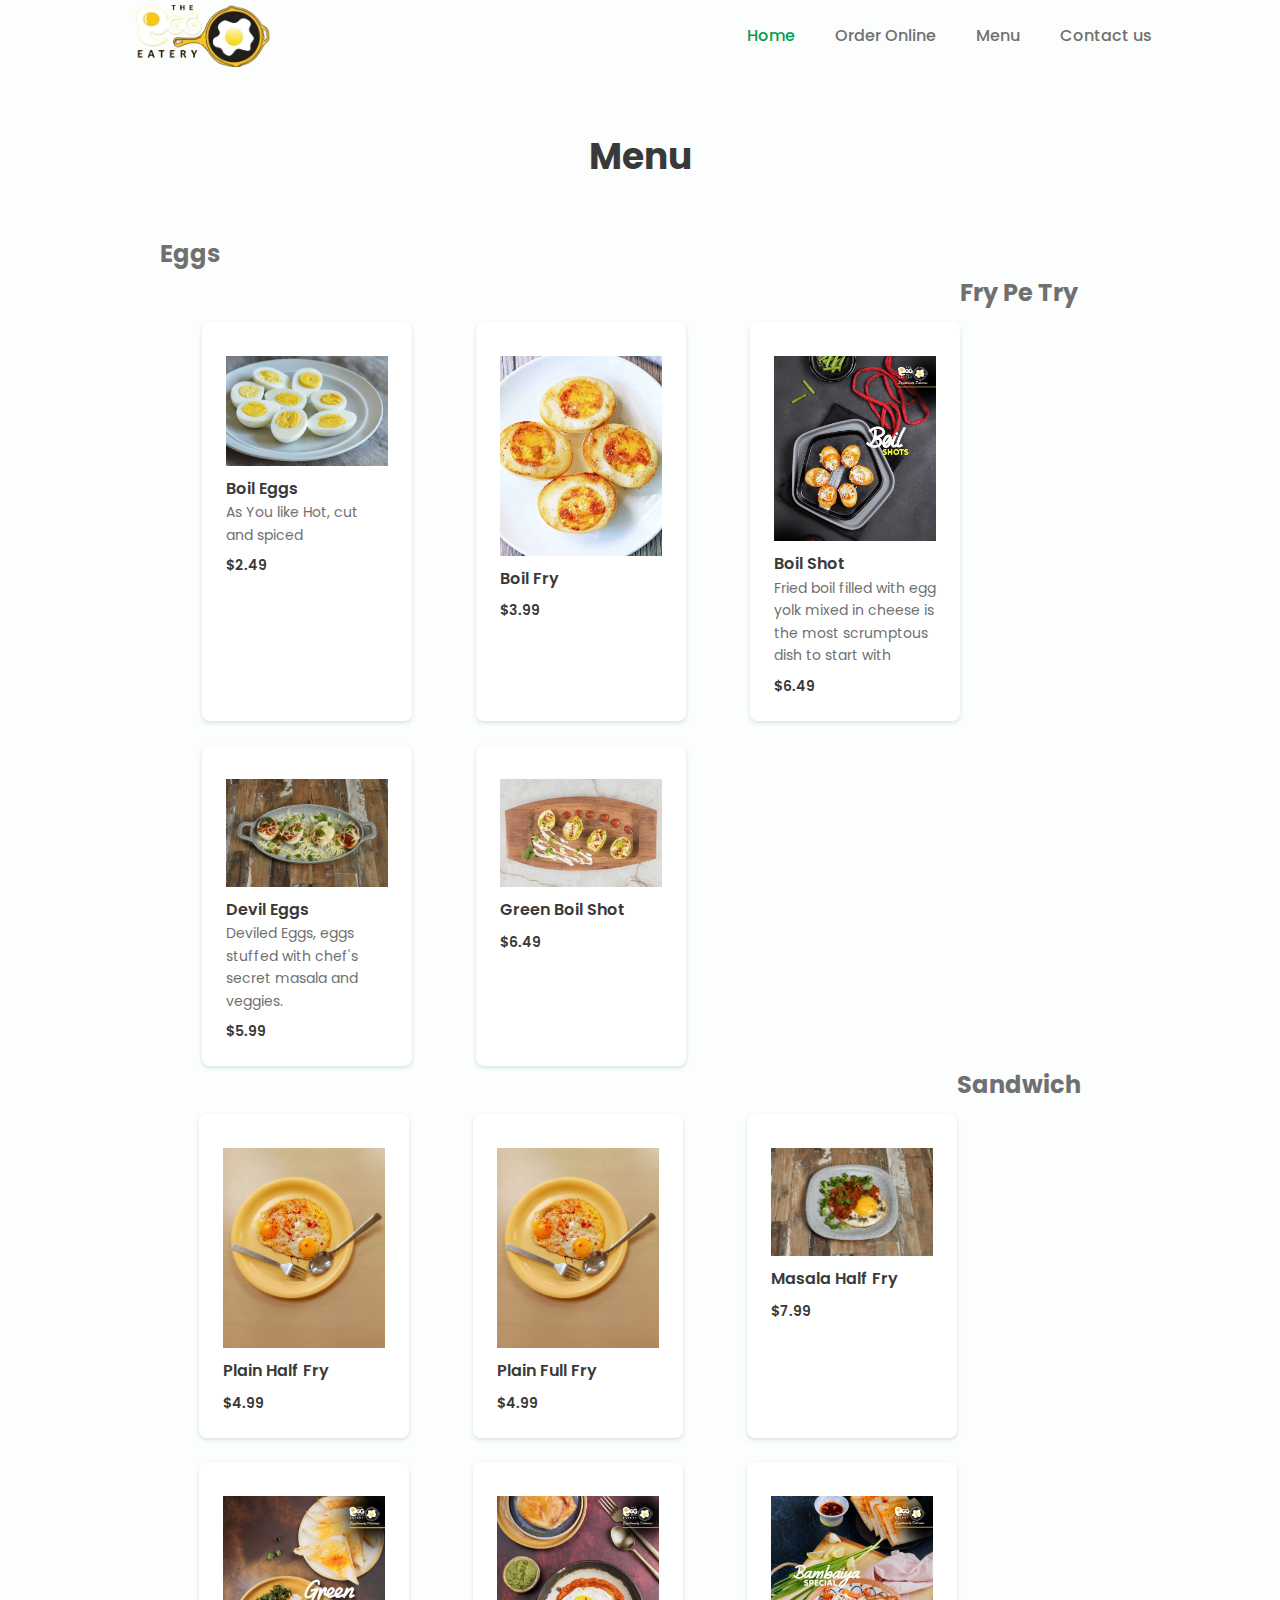
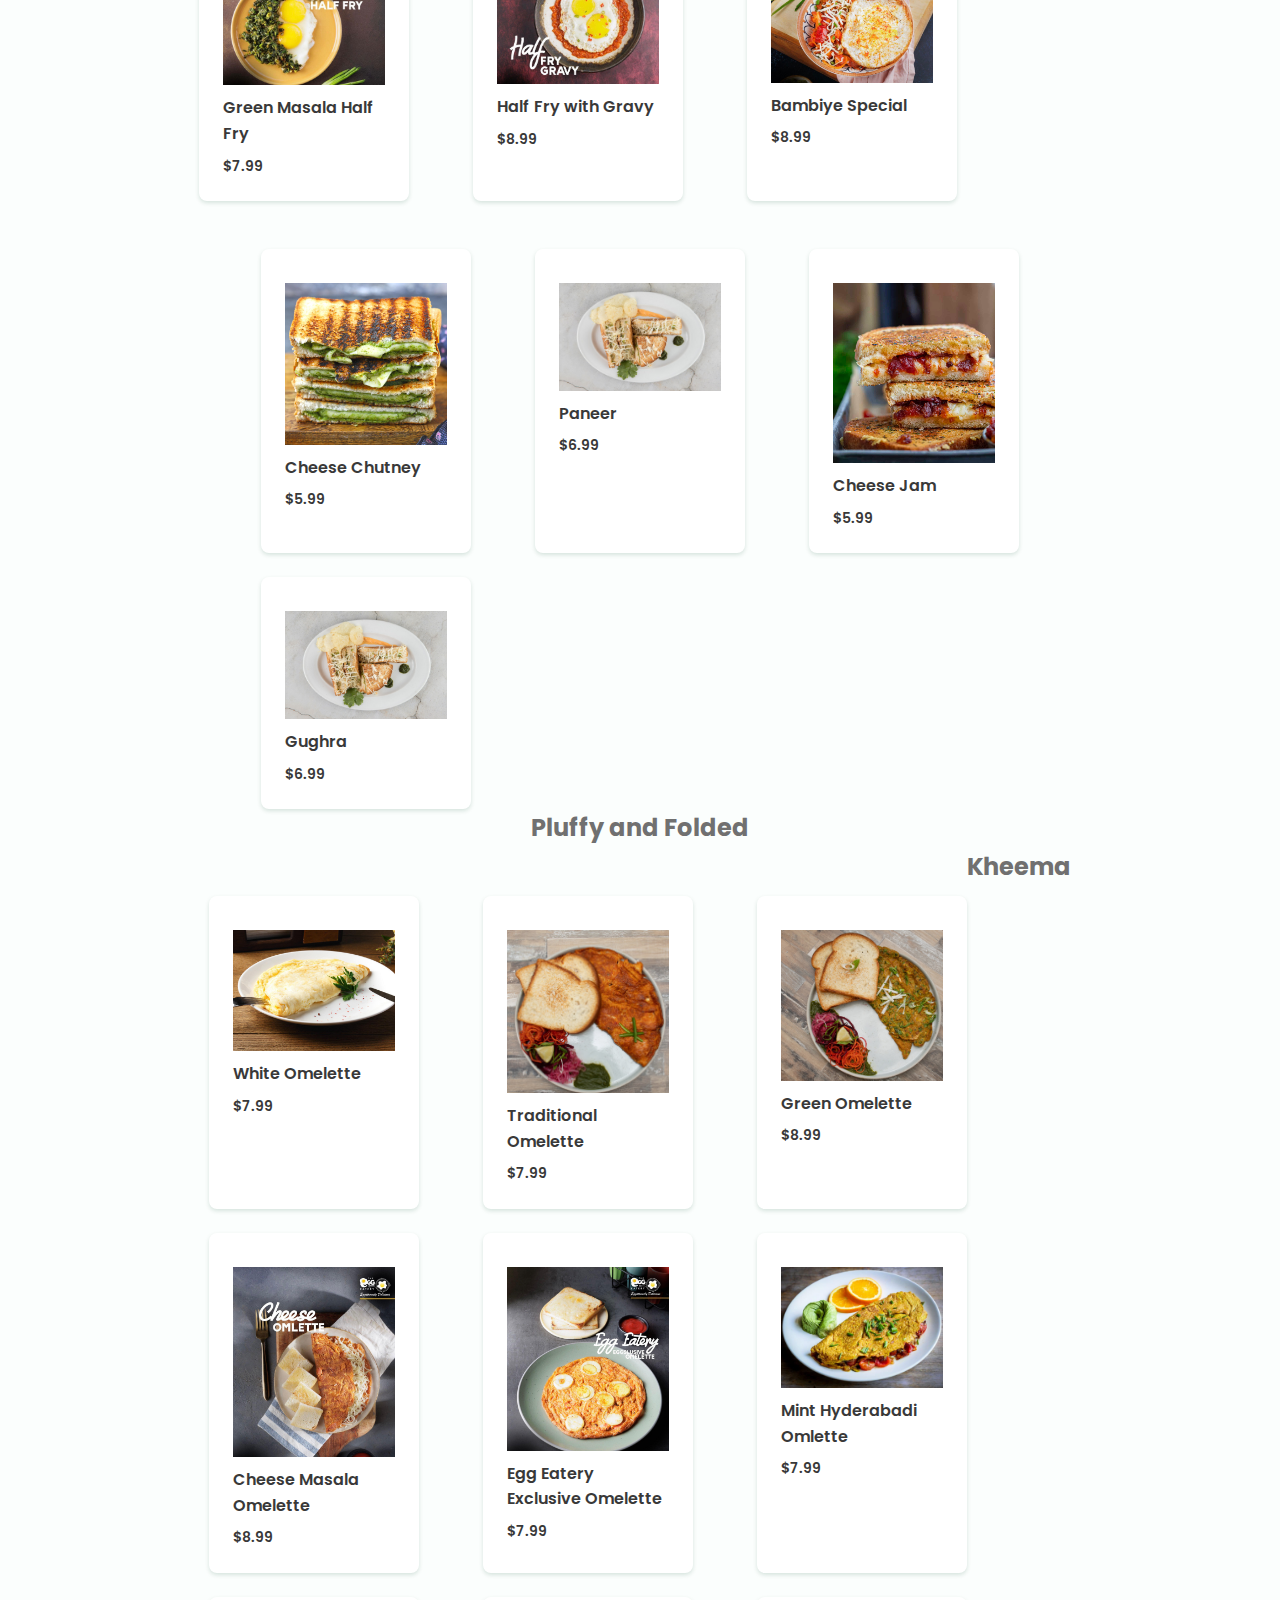
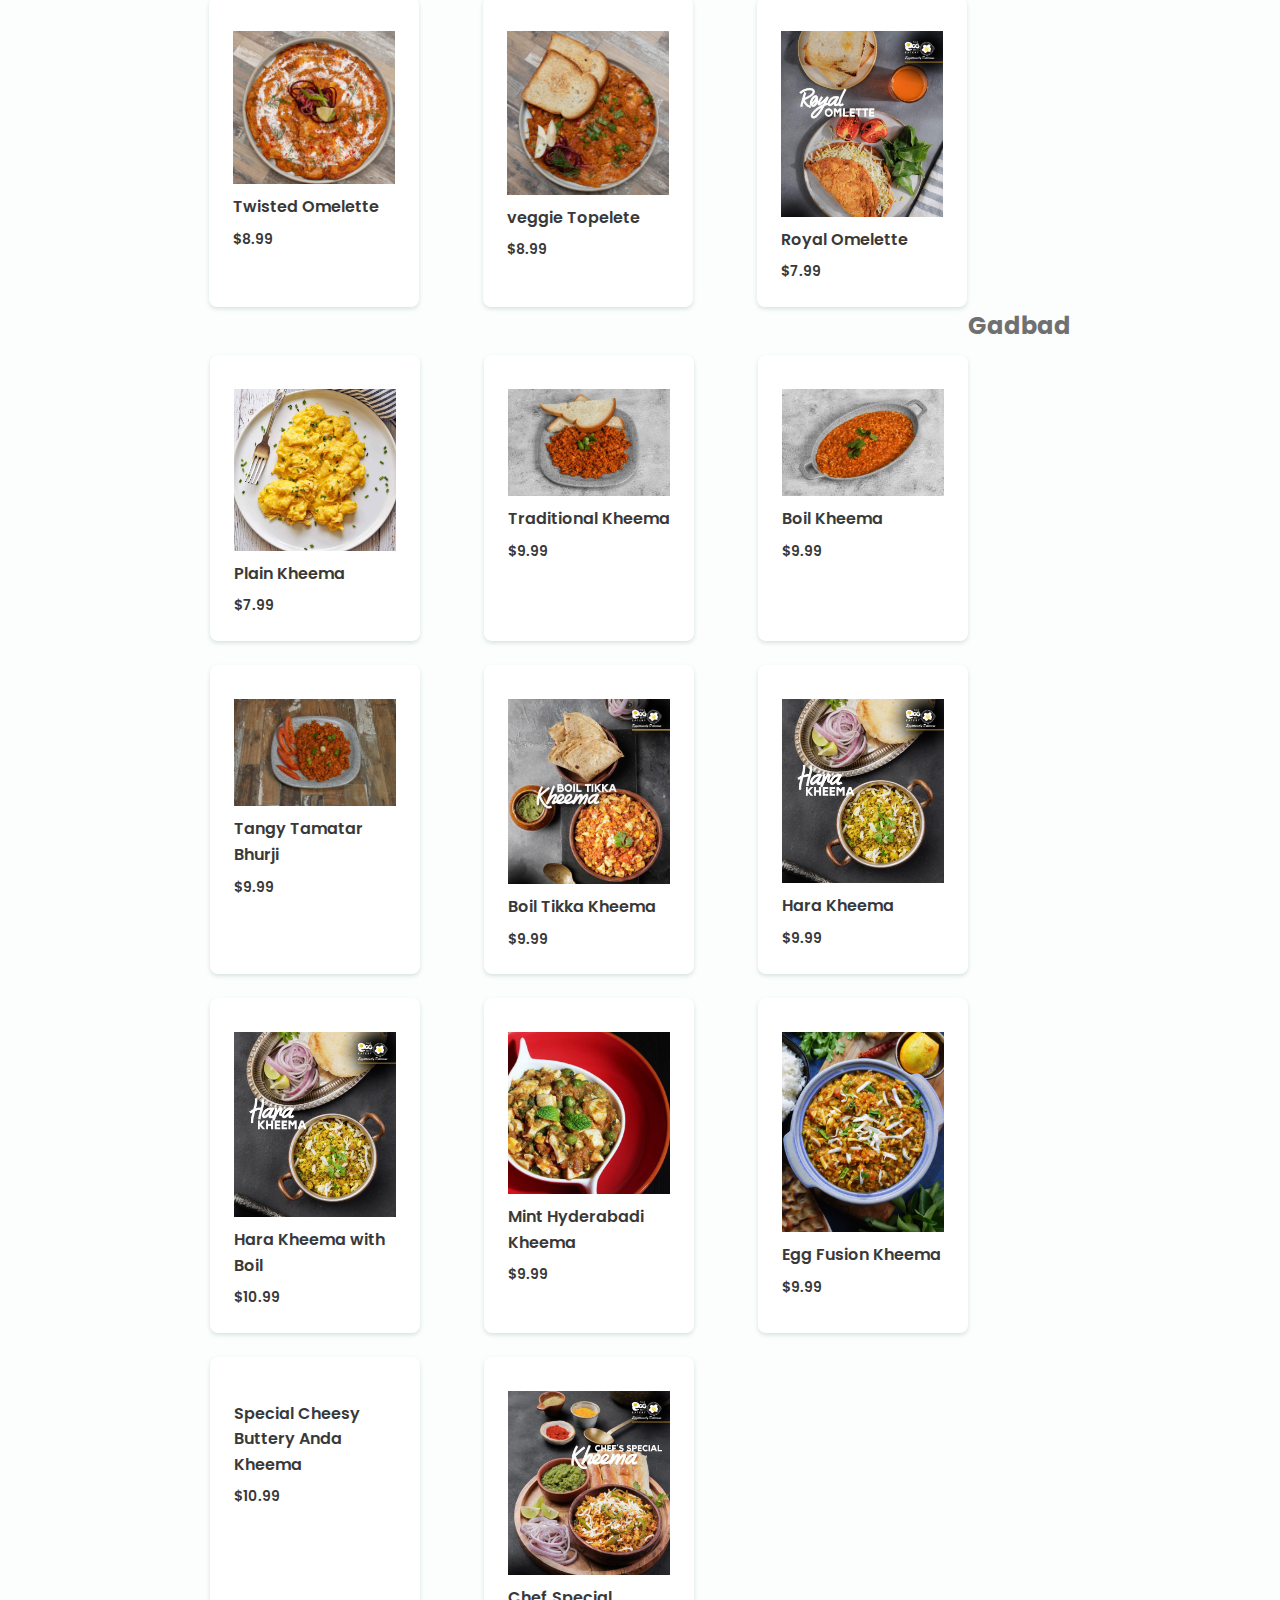
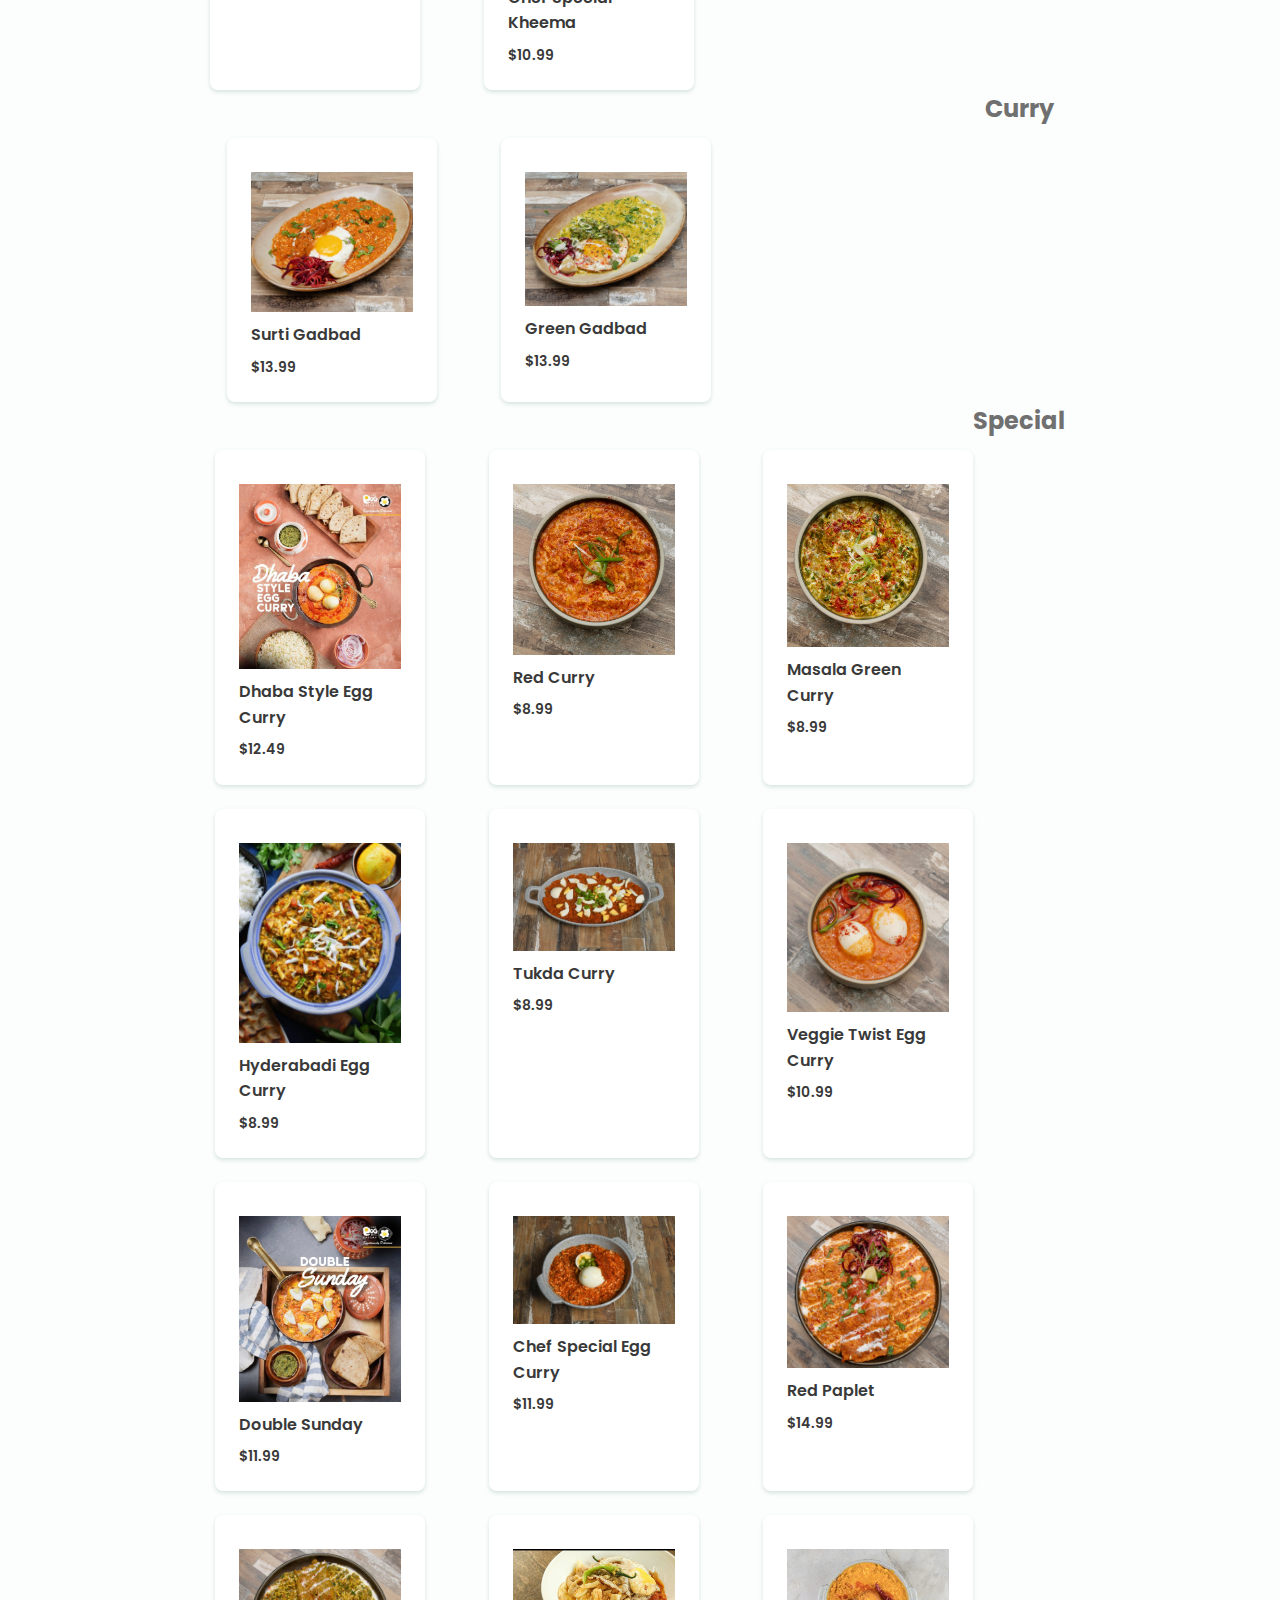
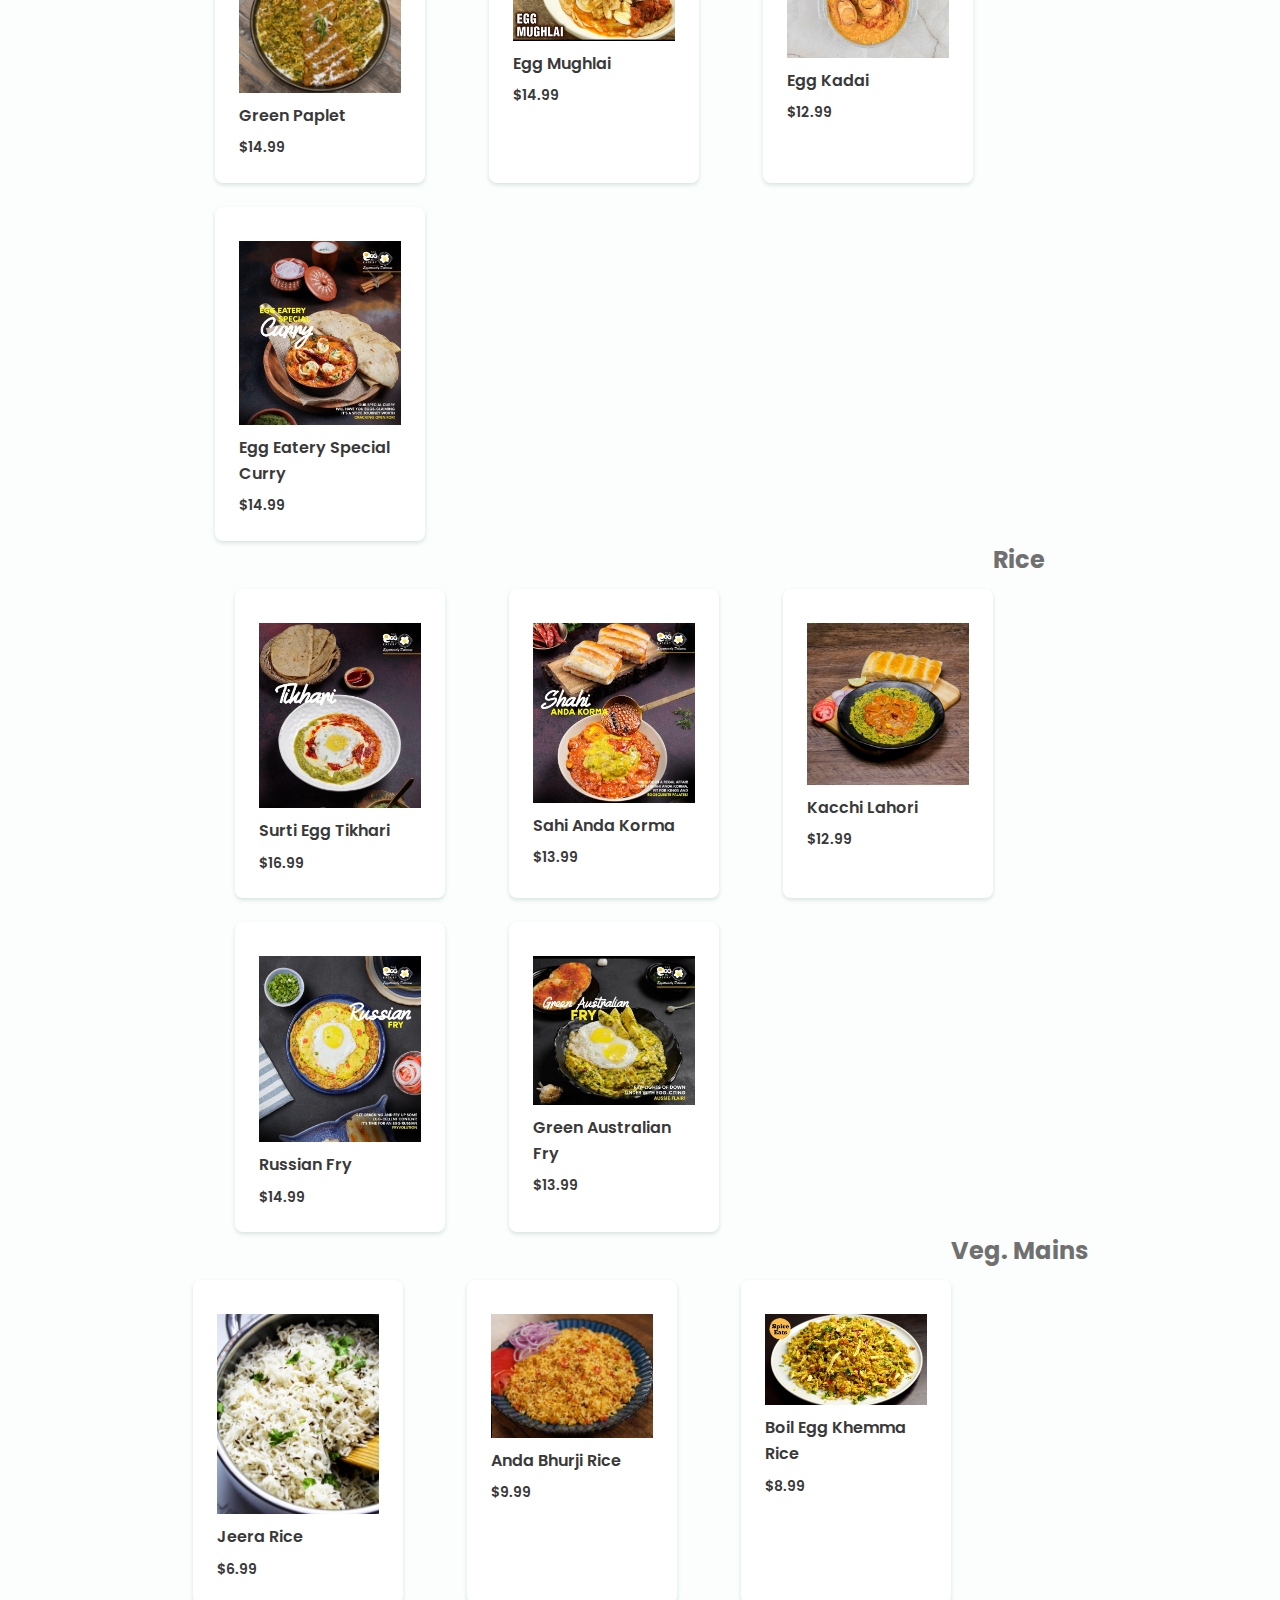
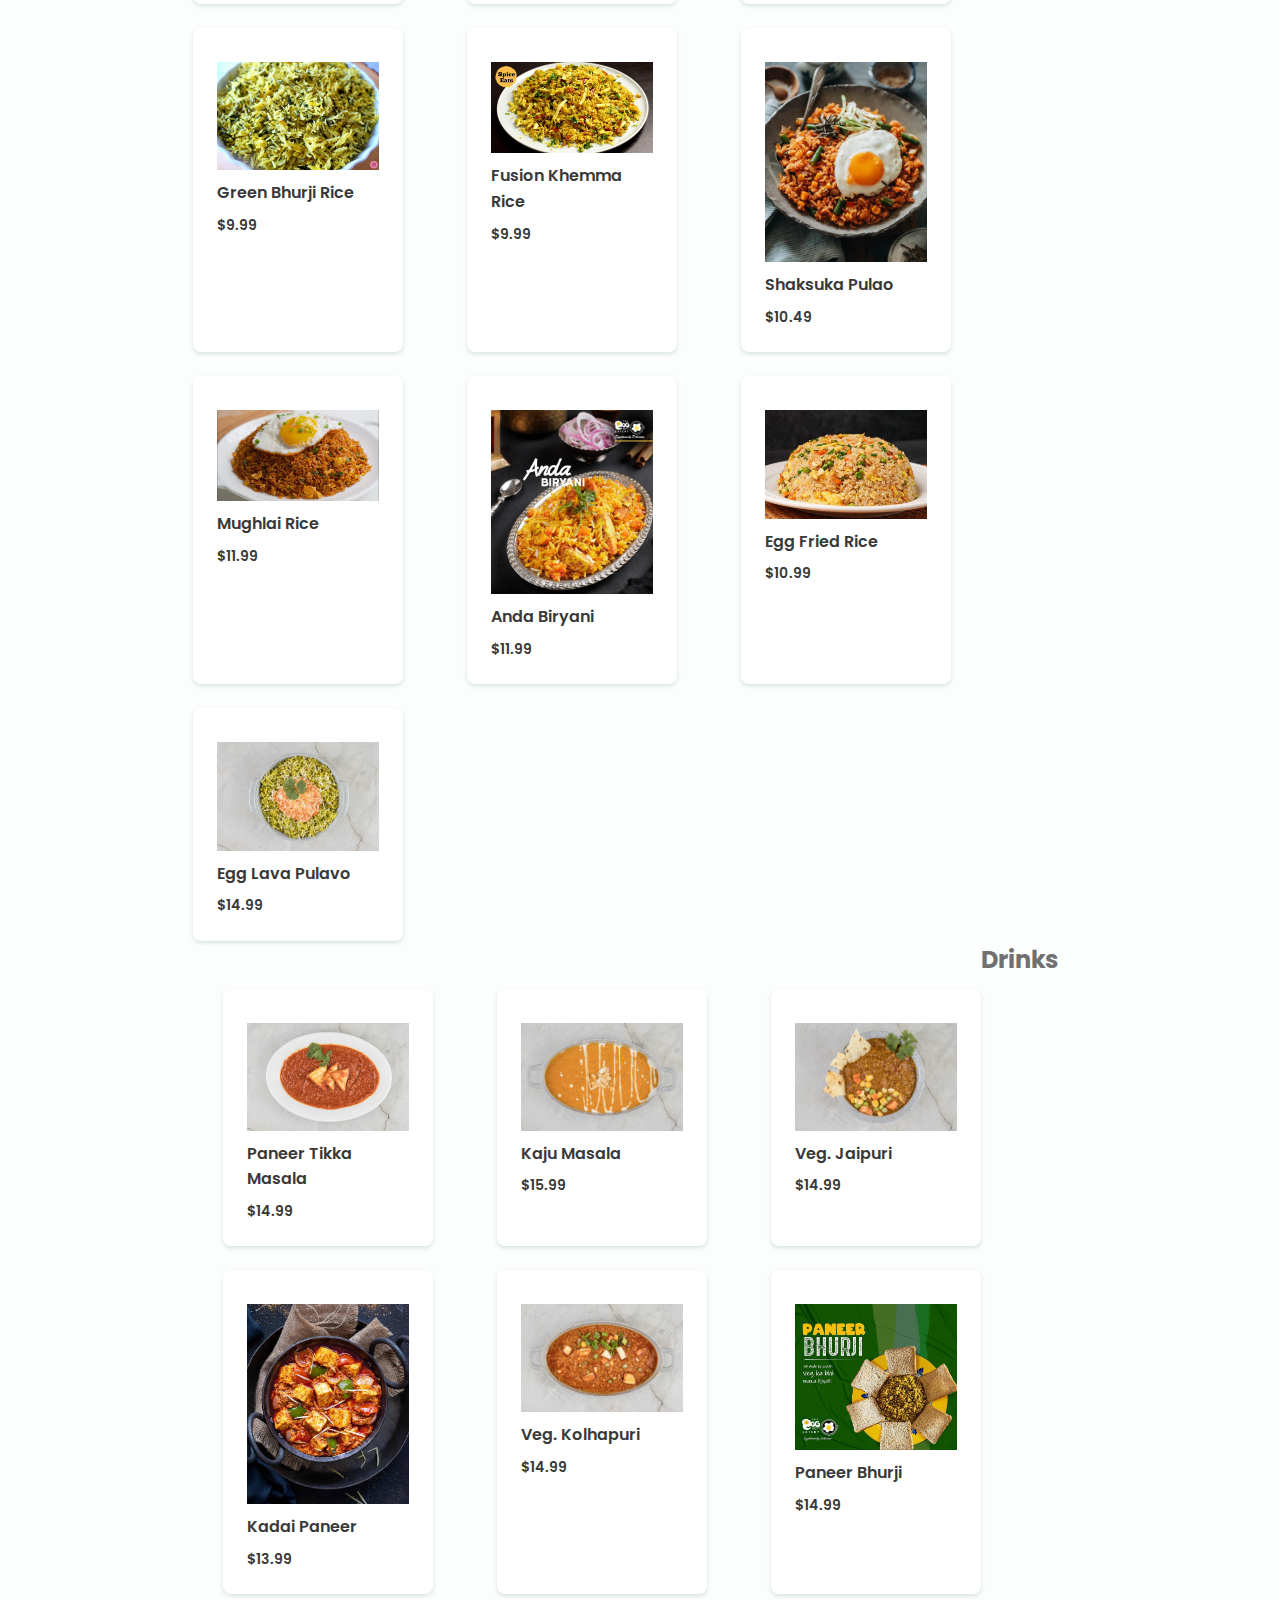
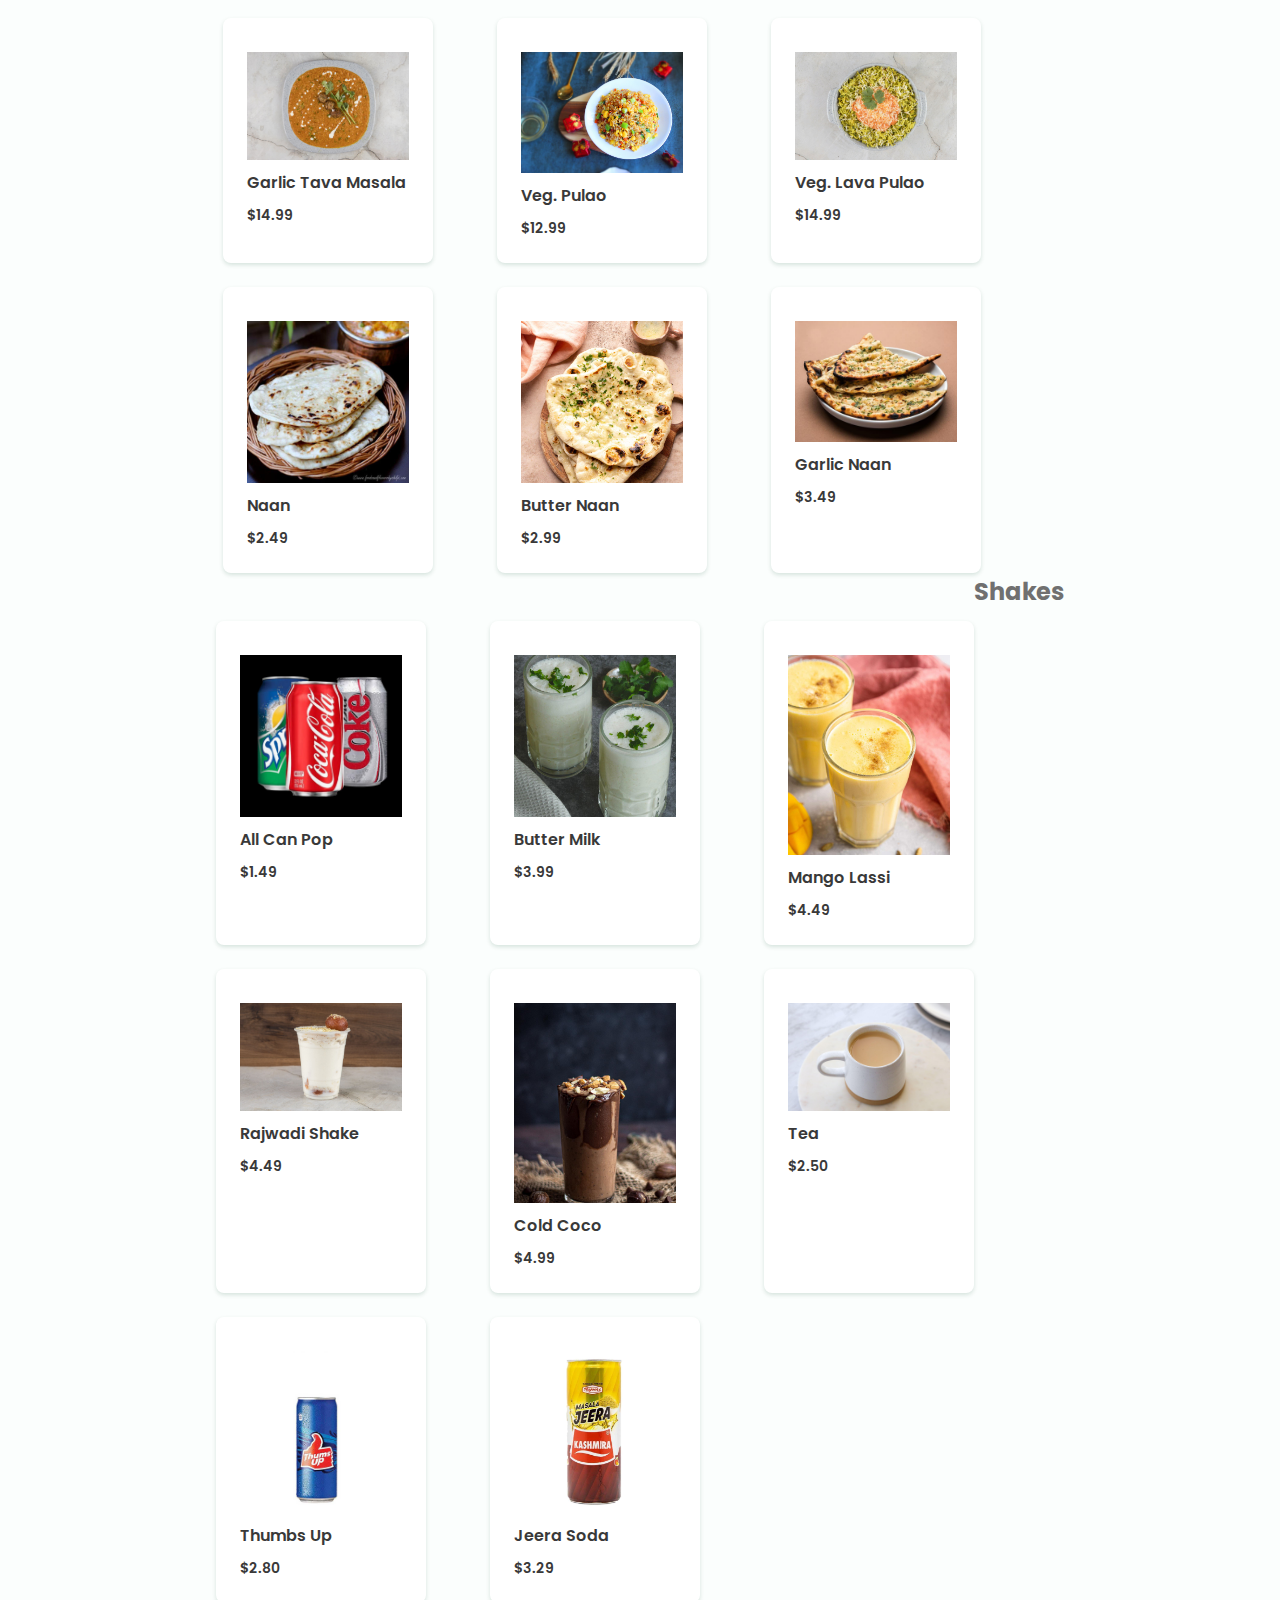
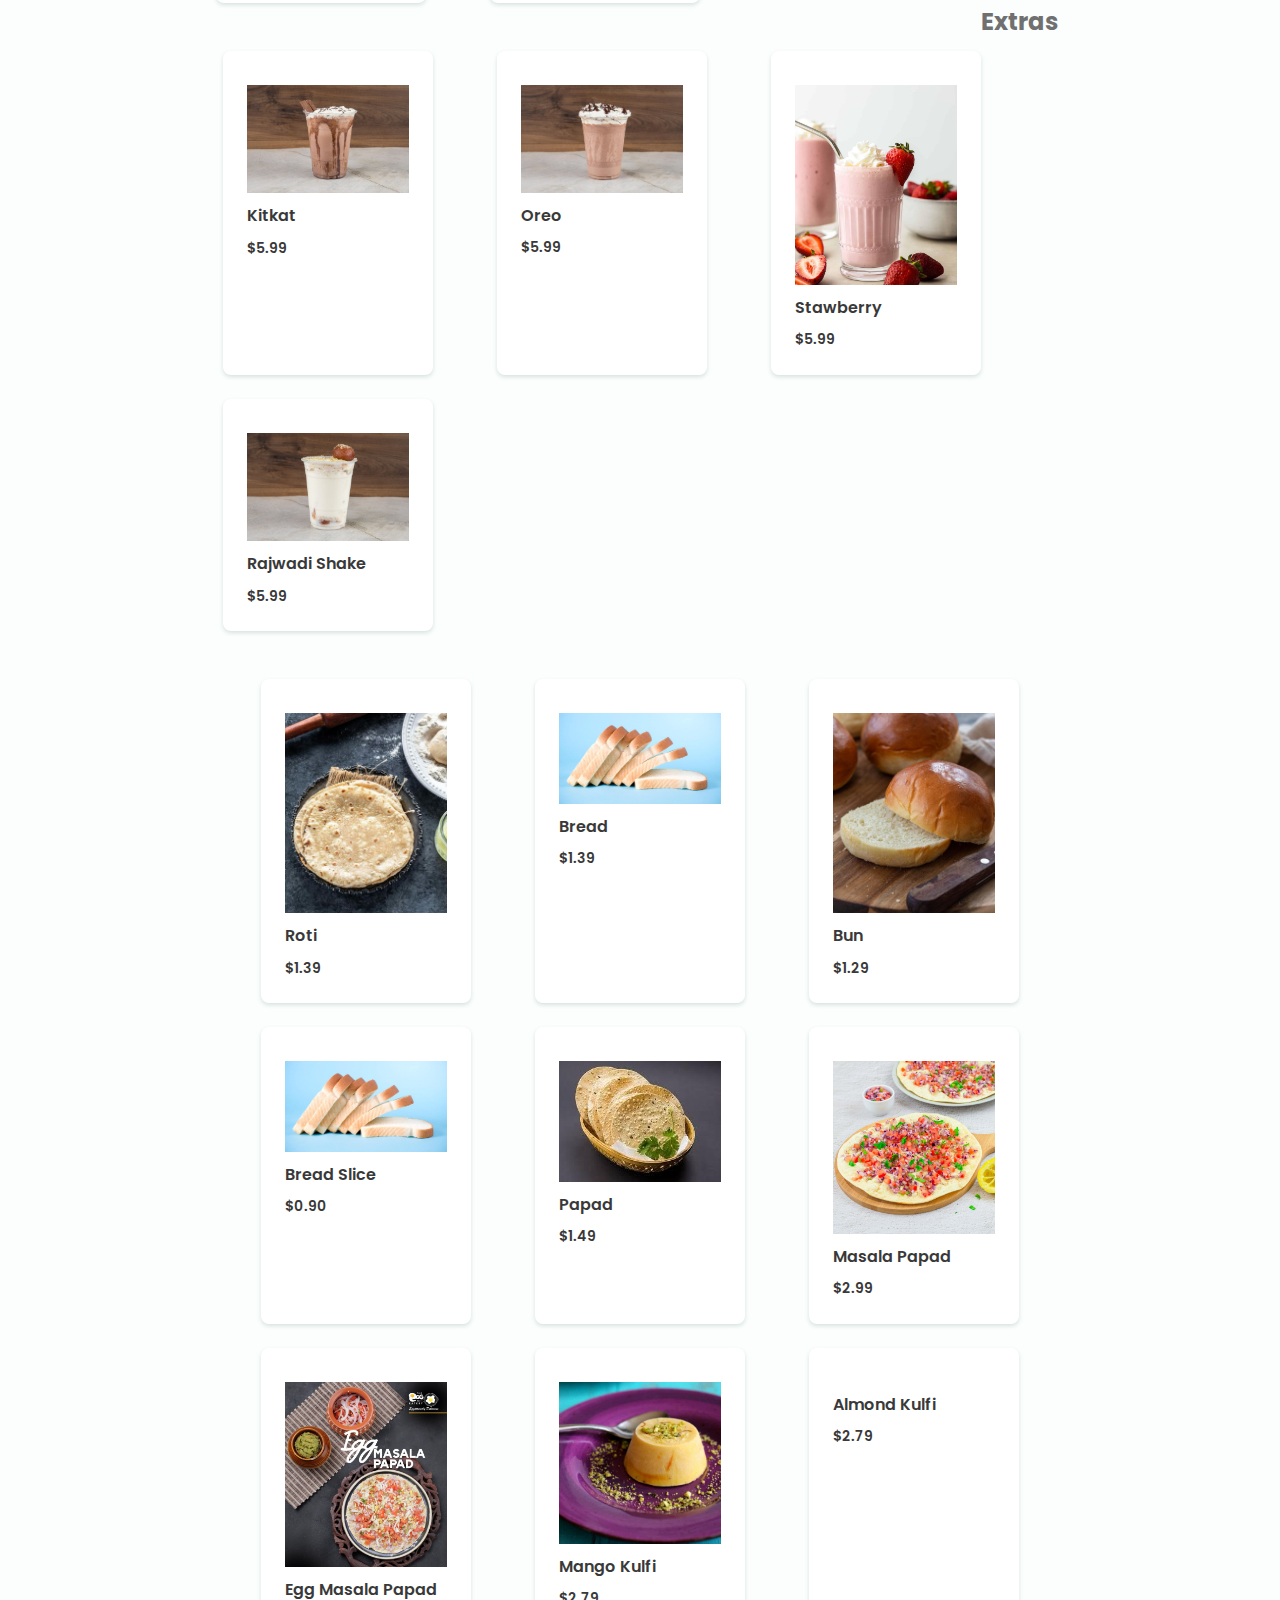
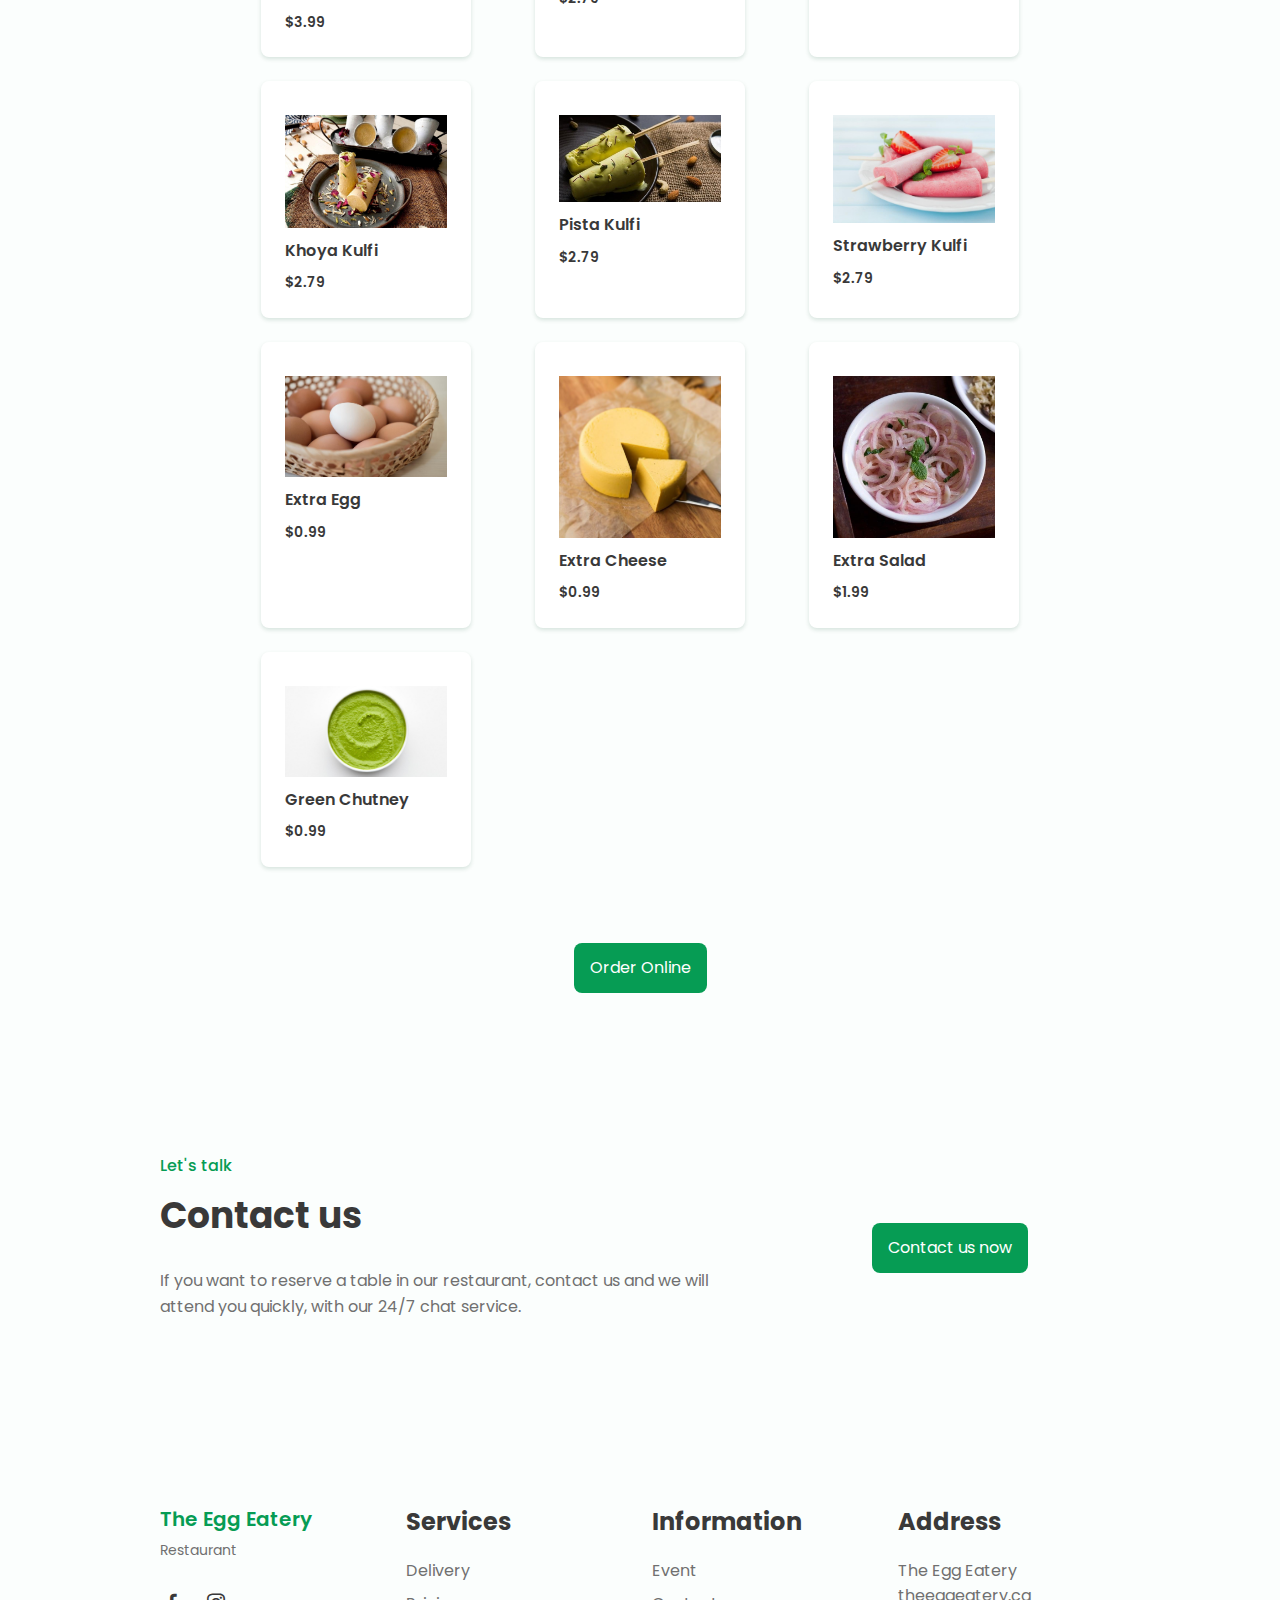
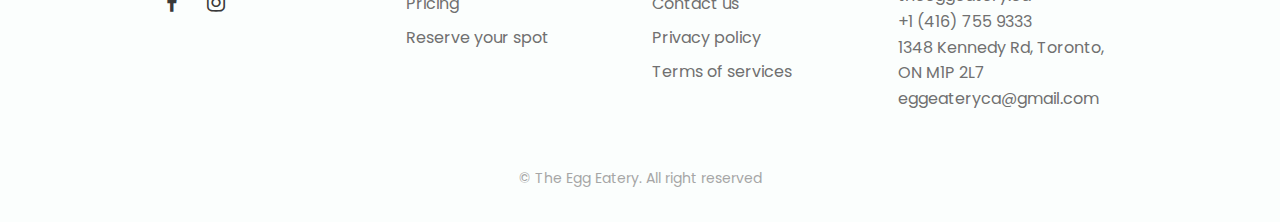
==== menu.html @ 7b31bb42 "Update menu.html" ====
<!DOCTYPE html>
<html lang="en">
    <head>
        <meta charset="UTF-8">
        <meta name="viewport" content="width=device-width, initial-scale=1.0">

        <!--========== BOX ICONS ==========-->
        <link href='https://cdn.jsdelivr.net/npm/boxicons@2.0.5/css/boxicons.min.css' rel='stylesheet'>

        <!--========== CSS ==========-->
        <link rel="stylesheet" href=" css/styles1.css">

        <title>The Egg Eatery</title>
    </head>
    <body>

        <!--========== SCROLL TOP ==========-->
        <a href="#" class="scrolltop" id="scroll-top">
            <i class='bx bx-chevron-up scrolltop__icon'></i>
        </a>

        <!--========== HEADER ==========-->
        <header class="l-header" id="header">
            <nav class="nav bd-container">
                <a href="#" class="nav__logo con"><img src=" images/logo2-removebg-preview.png" alt="" class="responsive-image"></a>

                <div class="nav__menu" id="nav-menu"> 
                    <ul class="nav__list">
                        <li class="nav__item"><a href="#home" class="nav__link active-link">Home</a></li>
                        <li class="nav__item"><a href="https://gosnappy.io/owa/snappy/detail/G1398/1398/" class="nav__link">Order Online</a></li>
                        <li class="nav__item"><a href="#menu" class="nav__link">Menu</a></li>
                        <li class="nav__item"><a href="tel: +14167559333" class="nav__link">Contact us</a></li>
                    </ul>
                </div>

                <div class="nav__toggle" id="nav-toggle">
                    <i class='bx bx-menu'></i>
                </div>
            </nav>
        </header>






            <!--========== MENU ==========-->
            <section class="menu section bd-container" id="menu">
                <h2 class="section-title">Menu</h2>
                <div class="curved-line"></div>
                <br>
                <h2>Eggs</h2>
<style>
.image-container {
    display: flex;
    flex-wrap: wrap; /* Allow images to wrap in rows */
    justify-content: center; /* Center images horizontally */
}

.image-container img {
    width: 100%; /* Full width of the container */
    height: auto; /* Maintain aspect ratio */
    max-width: 200px; /* Set a maximum width for the images */
    max-height: 200px; /* Set a maximum height for the images */
    object-fit: cover; /* Crop the image to fit the box */
    margin: 10px; /* Space between images */
}

</style>
<div class="image-container">
                <div class="menu__container bd-grid">
                    <div class="menu__content">
                        <img src="dish/Boil_eggs.jpeg" alt="" class="menu__img">
                        <h3 class="menu__name">Boil Eggs</h3>
                        <span class="menu__detail">As You like Hot, cut and spiced</span>
                        <span class="menu__preci">$2.49</span>
                         
                    </div>
                    <div class="menu__content">
                        <img src="dish/Boil_fry.jpeg" alt="" class="menu__img">
                        <h3 class="menu__name">Boil Fry</h3>
                        <span class="menu__detail"></span>
                        <span class="menu__preci">$3.99</span>
                     </div>
                     <div class="menu__content">
                        <img src=" dish/boil_shots.jpeg" alt="" class="menu__img">
                        <h3 class="menu__name">Boil Shot</h3>
                        <span class="menu__detail">Fried boil filled with egg yolk mixed in cheese is the most scrumptous dish to start with</span>
                        <span class="menu__preci">$6.49</span>
                     </div>
                     <div class="menu__content">
                        <img src=" dish/Devil_eggs.jpeg" alt="" class="menu__img">
                        <h3 class="menu__name">Devil Eggs</h3>
                        <span class="menu__detail">Deviled Eggs, eggs stuffed with chef's secret masala and veggies.</span>
                        <span class="menu__preci">$5.99</span>
                     </div>
                     <div class="menu__content">
                        <img src=" dish/green_boil_shots.jpeg" alt="" class="menu__img">
                        <h3 class="menu__name">Green Boil Shot</h3>
                        <span class="menu__detail"></span>
                        <span class="menu__preci">$6.49</span>
                     </div>
                </div>
<br>
                <br>
                <h2>Fry Pe Try</h2>

                <div class="menu__container bd-grid">
                    <div class="menu__content">
                        <img src="dish/Half_fry_full_fry.jpeg" alt="" class="menu__img">
                        <h3 class="menu__name">Plain Half Fry</h3>
                        <span class="menu__detail"></span>
                        <span class="menu__preci">$4.99</span>
                         
                    </div>
                    <div class="menu__content">
                        <img src="dish/Half_fry_full_fry.jpeg" alt="" class="menu__img">
                        <h3 class="menu__name">Plain Full Fry</h3>
                        <span class="menu__detail"></span>
                        <span class="menu__preci">$4.99</span>
                         
                    </div>
                    <div class="menu__content">
                        <img src="images/masala_half_Fry.jpeg" alt="" class="menu__img">
                        <h3 class="menu__name">Masala Half Fry</h3>
                        <span class="menu__detail"></span>
                        <span class="menu__preci">$7.99</span>
                         
                    </div>
                    <div class="menu__content">
                        <img src=" dish/green_halffry.jpeg" alt="" class="menu__img">
                        <h3 class="menu__name">Green Masala Half Fry</h3>
                        <span class="menu__detail"></span>
                        <span class="menu__preci">$7.99</span>
                         
                    </div>
                    <div class="menu__content">
                        <img src="dish/half_frygravy.jpeg" alt="" class="menu__img">
                        <h3 class="menu__name">Half Fry with Gravy</h3>
                        <span class="menu__detail"></span>
                        <span class="menu__preci">$8.99</span>
                         
                    </div>
                    <div class="menu__content">
                        <img src="dish/bambiya_special.jpeg" alt="" class="menu__img">
                        <h3 class="menu__name">Bambiye Special</h3>
                        <span class="menu__detail"></span>
                        <span class="menu__preci">$8.99</span>
                         
                    </div>
                </div>
 <br><br>
                <h2>Sandwich</h2>


                <div class="menu__container bd-grid">
                    <div class="menu__content">
                        <img src="dish/Chesse_chutney.jpeg" alt="" class="menu__img">
                        <h3 class="menu__name">Cheese Chutney</h3>
                        <span class="menu__detail"></span>
                        <span class="menu__preci">$5.99</span>
                         
                    </div>
                    <div class="menu__content">
                        <img src="dish/Panner_sandwich.jpeg" alt="" class="menu__img">
                        <h3 class="menu__name">Paneer</h3>
                        <span class="menu__detail"></span>
                        <span class="menu__preci">$6.99</span>
                         
                    </div>
                    <div class="menu__content">
                        <img src="dish/Chesse_jam.jpeg" alt="" class="menu__img">
                        <h3 class="menu__name">Cheese Jam</h3>
                        <span class="menu__detail"></span>
                        <span class="menu__preci">$5.99</span>
                         
                    </div>
                    <div class="menu__content">
                        <img src="dish/gughra_sandwich.jpeg" alt="" class="menu__img">
                        <h3 class="menu__name">Gughra</h3>
                        <span class="menu__detail"></span>
                        <span class="menu__preci">$6.99</span>
                         
                    </div>
                </div>
                <br><br>
                <h2>Pluffy and Folded</h2>


                <div class="menu__container bd-grid">
                    <div class="menu__content">
                        <img src="dish/white omlette.jpeg" alt="" class="menu__img">
                        <h3 class="menu__name">White Omelette</h3>
                        <span class="menu__detail"></span>
                        <span class="menu__preci">$7.99</span>
                         
                    </div>
                    <div class="menu__content">
                        <img src="images/traditional_omelette.jpeg" alt="" class="menu__img">
                        <h3 class="menu__name">Traditional Omelette</h3>
                        <span class="menu__detail"></span>
                        <span class="menu__preci">$7.99</span>
                         
                    </div>
                    <div class="menu__content">
                        <img src="images/green_omelette.jpeg" alt="" class="menu__img">
                        <h3 class="menu__name">Green Omelette</h3>
                        <span class="menu__detail"></span>
                        <span class="menu__preci">$8.99</span>
                         
                    </div>
                    <div class="menu__content">
                        <img src="dish/cheese_omlette.jpeg" alt="" class="menu__img">
                        <h3 class="menu__name">Cheese Masala Omelette</h3>
                        <span class="menu__detail"></span>
                        <span class="menu__preci">$8.99</span>
                         
                    </div>
                    <div class="menu__content">
                        <img src="dish/eggclusive_omlette.jpeg" alt="" class="menu__img">
                        <h3 class="menu__name">Egg Eatery Exclusive Omelette</h3>
                        <span class="menu__detail"></span>
                        <span class="menu__preci">$7.99</span>
                         
                    </div>
                    <div class="menu__content">
                        <img src="dish/mint_hyd_omlette.jpeg" alt="" class="menu__img">
                        <h3 class="menu__name">Mint Hyderabadi Omlette</h3>
                        <span class="menu__detail"></span>
                        <span class="menu__preci">$7.99</span>
                         
                    </div>
                    <div class="menu__content">
                        <img src="images/twisted_omeltte.jpeg" alt="" class="menu__img">
                        <h3 class="menu__name">Twisted Omelette</h3>
                        <span class="menu__detail"></span>
                        <span class="menu__preci">$8.99</span>
                         
                    </div>
                    <div class="menu__content">
                        <img src="images/veggie_toplete.jpeg" alt="" class="menu__img">
                        <h3 class="menu__name">veggie Topelete</h3>
                        <span class="menu__detail"></span>
                        <span class="menu__preci">$8.99</span>
                         
                    </div>
                    <div class="menu__content">
                        <img src="dish/Royal_omllet.jpeg" alt="" class="menu__img">
                        <h3 class="menu__name">Royal Omelette</h3>
                        <span class="menu__detail"></span>
                        <span class="menu__preci">$7.99</span>
                         
                    </div>
                </div>

                <br>                <br>
                <h2>Kheema</h2>
                <div class="menu__container bd-grid">
                    <div class="menu__content">
                        <img src="dish/Plain_kheema.jpeg" alt="" class="menu__img">
                        <h3 class="menu__name">Plain Kheema</h3>
                        <span class="menu__detail"></span>
                        <span class="menu__preci">$7.99</span>
                         
                    </div>
                    <div class="menu__content">
                            <img src="images/traditional_kheema.jpeg" alt="" class="menu__img">
                            <h3 class="menu__name">Traditional Kheema</h3>
                            <span class="menu__detail"></span>
                            <span class="menu__preci">$9.99</span>
                             
                        </div>
                            <div class="menu__content">
                                <img src="images/boil__kheema.jpeg" alt="" class="menu__img">
                                <h3 class="menu__name">Boil Kheema</h3>
                                <span class="menu__detail"></span>
                                <span class="menu__preci">$9.99</span>
                                 
                            </div>
                                <div class="menu__content">
                                    <img src="dish/tangy_tamatar_bhurji.jpeg" alt="" class="menu__img">
                                    <h3 class="menu__name">Tangy Tamatar Bhurji</h3>
                                    <span class="menu__detail"></span>
                                    <span class="menu__preci">$9.99</span>
                                     
                                </div>
                                    <div class="menu__content">
                                        <img src="dish/boil_tikka_khema.jpeg" alt="" class="menu__img">
                                        <h3 class="menu__name">Boil Tikka Kheema</h3>
                                        <span class="menu__detail"></span>
                                        <span class="menu__preci">$9.99</span>
                                         
                                    </div>
                                        <div class="menu__content">
                                            <img src="dish/hara_khema.jpeg" alt="" class="menu__img">
                                            <h3 class="menu__name">Hara Kheema</h3>
                                            <span class="menu__detail"></span>
                                            <span class="menu__preci">$9.99</span>
                                             
                                        </div>
                                            <div class="menu__content">
                                                <img src="dish/hara_khemma_with_boil.jpeg" alt="" class="menu__img">
                                                <h3 class="menu__name">Hara Kheema with Boil</h3>
                                                <span class="menu__detail"></span>
                                                <span class="menu__preci">$10.99</span>
                                                 
                                            </div>
                                                <div class="menu__content">
                                                    <img src="dish/mint_hyderabadi_kheema.jpeg" alt="" class="menu__img">
                                                    <h3 class="menu__name">Mint Hyderabadi Kheema</h3>
                                                    <span class="menu__detail"></span>
                                                    <span class="menu__preci">$9.99</span>
                                                     
                                                </div>
                                                    <div class="menu__content">
                                                        <img src="dish/fusion.jpeg" alt="" class="menu__img">
                                                        <h3 class="menu__name">Egg Fusion Kheema</h3>
                                                        <span class="menu__detail"></span>
                                                        <span class="menu__preci">$9.99</span>
                                                         
                                                    </div>
                                                        <div class="menu__content">
                                                            <img src="dish/" alt="" class="menu__img">
                                                            <h3 class="menu__name">Special Cheesy Buttery Anda Kheema</h3>
                                                            <span class="menu__detail"></span>
                                                            <span class="menu__preci">$10.99</span>
                                                             
                                                        </div>
                                        
                                                            <div class="menu__content">
                                                                <img src="dish/Speical_khema.jpeg" alt="" class="menu__img">
                                                                <h3 class="menu__name">Chef Special Kheema</h3>
                                                                <span class="menu__detail"></span>
                                                                <span class="menu__preci">$10.99</span>
                                                                 
                                                            </div>
                </div>
                <br>

                <br>                <h2>Gadbad</h2>

                <div class="menu__container bd-grid">
                    <div class="menu__content">
                        <img src="images/surti_gadbad.jpeg" alt="" class="menu__img">
                        <h3 class="menu__name">Surti Gadbad</h3>
                        <span class="menu__detail"></span>
                        <span class="menu__preci">$13.99</span>
                    </div>
                    <div class="menu__content">
                        <img src="images/green_gadbad.jpeg" alt="" class="menu__img">
                        <h3 class="menu__name">Green Gadbad</h3>
                        <span class="menu__detail"></span>
                        <span class="menu__preci">$13.99</span>
                    </div>
                </div>
                <br>

                <br>                <h2>Curry</h2>

                <div class="menu__container bd-grid">
                    <div class="menu__content">
                        <img src="dish/Dhaba_style_eggcurry.jpeg" alt="" class="menu__img">
                        <h3 class="menu__name">Dhaba Style Egg Curry</h3>
                        <span class="menu__detail"></span>
                        <span class="menu__preci">$12.49</span>
                    </div>
                    <div class="menu__content">
                        <img src="images/red_Curry.jpeg" alt="" class="menu__img">
                        <h3 class="menu__name">Red Curry</h3>
                        <span class="menu__detail"></span>
                        <span class="menu__preci">$8.99</span>
                    </div>
                    <div class="menu__content">
                        <img src="images/green_curry.jpeg" alt="" class="menu__img">
                        <h3 class="menu__name">Masala Green Curry</h3>
                        <span class="menu__detail"></span>
                        <span class="menu__preci">$8.99</span>
                    </div>
                    <div class="menu__content">
                        <img src="dish/Hyderabadi_egg_curry.jpeg" alt="" class="menu__img">
                        <h3 class="menu__name">Hyderabadi Egg Curry</h3>
                        <span class="menu__detail"></span>
                        <span class="menu__preci">$8.99</span>
                    </div>
                    <div class="menu__content">
                        <img src="images/tukda_Curry.jpeg" alt="" class="menu__img">
                        <h3 class="menu__name">Tukda Curry</h3>
                        <span class="menu__detail"></span>
                        <span class="menu__preci">$8.99</span>
                    </div>
                    <div class="menu__content">
                        <img src="images/veggie_twist_Egg_curry.jpeg" alt="" class="menu__img">
                        <h3 class="menu__name">Veggie Twist Egg Curry</h3>
                        <span class="menu__detail"></span>
                        <span class="menu__preci">$10.99</span>
                    </div>
                    <div class="menu__content">
                        <img src="dish/double_sunday.jpeg" alt="" class="menu__img">
                        <h3 class="menu__name">Double Sunday</h3>
                        <span class="menu__detail"></span>
                        <span class="menu__preci">$11.99</span>
                    </div>
                    <div class="menu__content">
                        <img src="dish/Chef_special_curry.jpeg" alt="" class="menu__img">
                        <h3 class="menu__name">Chef Special Egg Curry</h3>
                        <span class="menu__detail"></span>
                        <span class="menu__preci">$11.99</span>
                    </div>
                    <div class="menu__content">
                        <img src="images/red_paplet.jpeg" alt="" class="menu__img">
                        <h3 class="menu__name">Red Paplet</h3>
                        <span class="menu__detail"></span>
                        <span class="menu__preci">$14.99</span>
                    </div>
                    <div class="menu__content">
                        <img src="images/green_paplate.jpeg" alt="" class="menu__img">
                        <h3 class="menu__name">Green Paplet</h3>
                        <span class="menu__detail"></span>
                        <span class="menu__preci">$14.99</span>
                    </div>
                    <div class="menu__content">
                        <img src="dish/egg_mughlai.jpeg" alt="" class="menu__img">
                        <h3 class="menu__name">Egg Mughlai</h3>
                        <span class="menu__detail"></span>
                        <span class="menu__preci">$14.99</span>
                    </div>
                    <div class="menu__content">
                        <img src="dish/egg_kadhai.jpeg" alt="" class="menu__img">
                        <h3 class="menu__name">Egg Kadai</h3>
                        <span class="menu__detail"></span>
                        <span class="menu__preci">$12.99</span>
                    </div>
                    <div class="menu__content">
                        <img src="dish/Speical_curry.jpeg" alt="" class="menu__img">
                        <h3 class="menu__name">Egg Eatery Special Curry</h3>
                        <span class="menu__detail"></span>
                        <span class="menu__preci">$14.99</span>
                    </div>
                </div>
                <br>

                <br>                <h2>Special</h2>

                <div class="menu__container bd-grid">
                    <div class="menu__content">
                        <img src="dish/tikhari.jpeg" alt="" class="menu__img">
                        <h3 class="menu__name">Surti Egg Tikhari</h3>
                        <span class="menu__detail"></span>
                        <span class="menu__preci">$16.99</span>
                    </div>
                    <div class="menu__content">
                        <img src="dish/Shahi_anda_korma.jpeg" alt="" class="menu__img">
                        <h3 class="menu__name">Sahi Anda Korma</h3>
                        <span class="menu__detail"></span>
                        <span class="menu__preci">$13.99</span>
                    </div>
                    <div class="menu__content">
                        <img src="dish/kanchi_lahori.jpeg" alt="" class="menu__img">
                        <h3 class="menu__name">Kacchi Lahori</h3>
                        <span class="menu__detail"></span>
                        <span class="menu__preci">$12.99</span>
                    </div>
                    <div class="menu__content">
                        <img src="dish/russian_fry.jpeg" alt="" class="menu__img">
                        <h3 class="menu__name">Russian Fry</h3>
                        <span class="menu__detail"></span>
                        <span class="menu__preci">$14.99</span>
                    </div>
                    <div class="menu__content">
                        <img src="dish/green_australian_fry.jpeg" alt="" class="menu__img">
                        <h3 class="menu__name">Green Australian Fry</h3>
                        <span class="menu__detail"></span>
                        <span class="menu__preci">$13.99</span>
                    </div>
                </div>
                <br>

                <br>                <h2>Rice</h2>

                <div class="menu__container bd-grid">
                    <div class="menu__content">
                        <img src="dish/jeera_rice.jpeg" alt="" class="menu__img">
                        <h3 class="menu__name">Jeera Rice</h3>
                        <span class="menu__detail"></span>
                        <span class="menu__preci">$6.99</span>
                    </div>
                    <div class="menu__content">
                        <img src="dish/anda_bhurji_rice.jpeg" alt="" class="menu__img">
                        <h3 class="menu__name">Anda Bhurji Rice</h3>
                        <span class="menu__detail"></span>
                        <span class="menu__preci">$9.99</span>
                    </div>
                    <div class="menu__content">
                        <img src="dish/boil_egg_kheema_rice.jpeg" alt="" class="menu__img">
                        <h3 class="menu__name">Boil Egg Khemma Rice</h3>
                        <span class="menu__detail"></span>
                        <span class="menu__preci">$8.99</span>
                    </div>
                    <div class="menu__content">
                        <img src="dish/Green_bhurji_rice.jpeg" alt="" class="menu__img">
                        <h3 class="menu__name">Green Bhurji Rice</h3>
                        <span class="menu__detail"></span>
                        <span class="menu__preci">$9.99</span>
                    </div>
                    <div class="menu__content">
                        <img src="dish/fusion_kheema_rice.jpeg" alt="" class="menu__img">
                        <h3 class="menu__name">Fusion Khemma Rice</h3>
                        <span class="menu__detail"></span>
                        <span class="menu__preci">$9.99</span>
                    </div>
                    <div class="menu__content">
                        <img src="dish/shaksuka_pulav.jpeg" alt="" class="menu__img">
                        <h3 class="menu__name">Shaksuka Pulao</h3>
                        <span class="menu__detail"></span>
                        <span class="menu__preci">$10.49</span>
                    </div>
                    <div class="menu__content">
                        <img src="dish/muglai_rice.jpeg" alt="" class="menu__img">
                        <h3 class="menu__name">Mughlai Rice</h3>
                        <span class="menu__detail"></span>
                        <span class="menu__preci">$11.99</span>
                    </div>
                    <div class="menu__content">
                        <img src="dish/andda_biryani.jpeg" alt="" class="menu__img">
                        <h3 class="menu__name">Anda Biryani</h3>
                        <span class="menu__detail"></span>
                        <span class="menu__preci">$11.99</span>
                    </div>
                    <div class="menu__content">
                        <img src="dish/egg_fried_rice.jpeg" alt="" class="menu__img">
                        <h3 class="menu__name">Egg Fried Rice</h3>
                        <span class="menu__detail"></span>
                        <span class="menu__preci">$10.99</span>
                    </div>
                    <div class="menu__content">
                        <img src="dish/egg_lava_pulav.jpeg" alt="" class="menu__img">
                        <h3 class="menu__name">Egg Lava Pulavo</h3>
                        <span class="menu__detail"></span>
                        <span class="menu__preci">$14.99</span>
                    </div>
                </div>
                <br>

                <br>                <h2>Veg. Mains</h2>

                <div class="menu__container bd-grid">
                    <div class="menu__content">
                        <img src="dish/panner_tikka_masala.jpeg" alt="" class="menu__img">
                        <h3 class="menu__name">Paneer Tikka Masala</h3>
                        <span class="menu__detail"></span>
                        <span class="menu__preci">$14.99</span>
                    </div>
                    <div class="menu__content">
                        <img src="dish/kaju_masala.jpeg" alt="" class="menu__img">
                        <h3 class="menu__name">Kaju Masala</h3>
                        <span class="menu__detail"></span>
                        <span class="menu__preci">$15.99</span>
                    </div>
                    <div class="menu__content">
                        <img src="dish/veg_jaipuri.jpeg" alt="" class="menu__img">
                        <h3 class="menu__name">Veg. Jaipuri</h3>
                        <span class="menu__detail"></span>
                        <span class="menu__preci">$14.99</span>
                    </div>
                    <div class="menu__content">
                        <img src="dish/Kadai_paneer.jpeg" alt="" class="menu__img">
                        <h3 class="menu__name">Kadai Paneer</h3>
                        <span class="menu__detail"></span>
                        <span class="menu__preci">$13.99</span>
                    </div>
                    <div class="menu__content">
                        <img src="dish/veg_kolhapuri.jpeg" alt="" class="menu__img">
                        <h3 class="menu__name">Veg. Kolhapuri</h3>
                        <span class="menu__detail"></span>
                        <span class="menu__preci">$14.99</span>
                    </div>
                    <div class="menu__content">
                        <img src="dish/paneer_bhurji.jpeg" alt="" class="menu__img">
                        <h3 class="menu__name">Paneer Bhurji</h3>
                        <span class="menu__detail"></span>
                        <span class="menu__preci">$14.99</span>
                    </div>
                    <div class="menu__content">
                        <img src="dish/garlic_tawa_masala.jpeg" alt="" class="menu__img">
                        <h3 class="menu__name">Garlic Tava Masala</h3>
                        <span class="menu__detail"></span>
                        <span class="menu__preci">$14.99</span>
                    </div>
                    <div class="menu__content">
                        <img src="dish/veg_pulao.jpg" alt="" class="menu__img">
                        <h3 class="menu__name">Veg. Pulao</h3>
                        <span class="menu__detail"></span>
                        <span class="menu__preci">$12.99</span>
                    </div>
                    <div class="menu__content">
                        <img src="dish/veg_lava_pulav.jpeg" alt="" class="menu__img">
                        <h3 class="menu__name">Veg. Lava Pulao</h3>
                        <span class="menu__detail"></span>
                        <span class="menu__preci">$14.99</span>
                    </div>
                    <div class="menu__content">
                        <img src="dish/naan.jpeg" alt="" class="menu__img">
                        <h3 class="menu__name">Naan</h3>
                        <span class="menu__detail"></span>
                        <span class="menu__preci">$2.49</span>
                    </div>
                    <div class="menu__content">
                        <img src="dish/Butter_naan.jpeg" alt="" class="menu__img">
                        <h3 class="menu__name">Butter Naan</h3>
                        <span class="menu__detail"></span>
                        <span class="menu__preci">$2.99</span>
                    </div>
                    <div class="menu__content">
                        <img src="dish/garlic_naan.jpeg" alt="" class="menu__img">
                        <h3 class="menu__name">Garlic Naan</h3>
                        <span class="menu__detail"></span>
                        <span class="menu__preci">$3.49</span>
                    </div>
                </div>
                <br>

                <br>                <h2>Drinks</h2>

                <div class="menu__container bd-grid">
                    <div class="menu__content">
                        <img src="dish/all_can_pop.jpeg" alt="" class="menu__img">
                        <h3 class="menu__name">All Can Pop</h3>
                        <span class="menu__detail"></span>
                        <span class="menu__preci">$1.49</span>
                    </div>
                    <div class="menu__content">
                        <img src="dish/butter_milk.jpeg" alt="" class="menu__img">
                        <h3 class="menu__name">Butter Milk</h3>
                        <span class="menu__detail"></span>
                        <span class="menu__preci">$3.99</span>
                    </div>
                    <div class="menu__content">
                        <img src="dish/Mango_lassi.jpeg" alt="" class="menu__img">
                        <h3 class="menu__name">Mango Lassi</h3>
                        <span class="menu__detail"></span>
                        <span class="menu__preci">$4.49</span>
                    </div>
                    <div class="menu__content">
                        <img src="dish/rajwadi_shake.jpeg" alt="" class="menu__img">
                        <h3 class="menu__name">Rajwadi Shake</h3>
                        <span class="menu__detail"></span>
                        <span class="menu__preci">$4.49</span>
                    </div>
                    <div class="menu__content">
                        <img src="dish/cold_coco.jpeg" alt="" class="menu__img">
                        <h3 class="menu__name">Cold Coco</h3>
                        <span class="menu__detail"></span>
                        <span class="menu__preci">$4.99</span>
                    </div>
                    <div class="menu__content">
                        <img src="dish/tea.jpeg" alt="" class="menu__img">
                        <h3 class="menu__name">Tea</h3>
                        <span class="menu__detail"></span>
                        <span class="menu__preci">$2.50</span>
                    </div>
                    <div class="menu__content">
                        <img src="dish/thums_up.jpeg" alt="" class="menu__img">
                        <h3 class="menu__name">Thumbs Up</h3>
                        <span class="menu__detail"></span>
                        <span class="menu__preci">$2.80</span>
                    </div>
                    <div class="menu__content">
                        <img src="dish/masala_jeera.jpeg" alt="" class="menu__img">
                        <h3 class="menu__name">Jeera Soda</h3>
                        <span class="menu__detail"></span>
                        <span class="menu__preci">$3.29</span>
                    </div>
                </div>
                <br>
                <br>
                <h2>Shakes</h2>

                <div class="menu__container bd-grid">
                    <div class="menu__content">
                        <img src="dish/kitjat_shake.jpeg" alt="" class="menu__img">
                        <h3 class="menu__name">Kitkat</h3>
                        <span class="menu__detail"></span>
                        <span class="menu__preci">$5.99</span>
                    </div>
                    <div class="menu__content">
                        <img src="dish/oreo_shake.jpeg" alt="" class="menu__img">
                        <h3 class="menu__name">Oreo</h3>
                        <span class="menu__detail"></span>
                        <span class="menu__preci">$5.99</span>
                    </div>
                    <div class="menu__content">
                        <img src="dish/strawberry_shake.jpeg" alt="" class="menu__img">
                        <h3 class="menu__name">Stawberry</h3>
                        <span class="menu__detail"></span>
                        <span class="menu__preci">$5.99</span>
                    </div>
                    <div class="menu__content">
                        <img src="dish/rajwadi_shake.jpeg" alt="" class="menu__img">
                        <h3 class="menu__name">Rajwadi Shake</h3>
                        <span class="menu__detail"></span>
                        <span class="menu__preci">$5.99</span>
                    </div>
                </div>

                <br>                <br>
                <h2>Extras</h2>

                <div class="menu__container bd-grid">
                    <div class="menu__content">
                        <img src="dish/roti.jpeg" alt="" class="menu__img">
                        <h3 class="menu__name">Roti</h3>
                        <span class="menu__detail"></span>
                        <span class="menu__preci">$1.39</span>
                    </div>
                    <div class="menu__content">
                        <img src="dish/bread.jpeg" alt="" class="menu__img">
                        <h3 class="menu__name">Bread</h3>
                        <span class="menu__detail"></span>
                        <span class="menu__preci">$1.39</span>
                    </div>
                    <div class="menu__content">
                        <img src="dish/ban.jpeg" alt="" class="menu__img">
                        <h3 class="menu__name">Bun</h3>
                        <span class="menu__detail"></span>
                        <span class="menu__preci">$1.29</span>
                    </div>
                    <div class="menu__content">
                        <img src="dish/bread.jpeg" alt="" class="menu__img">
                        <h3 class="menu__name">Bread Slice</h3>
                        <span class="menu__detail"></span>
                        <span class="menu__preci">$0.90</span>
                    </div>
                    <div class="menu__content">
                        <img src="dish/papad.jpeg" alt="" class="menu__img">
                        <h3 class="menu__name">Papad</h3>
                        <span class="menu__detail"></span>
                        <span class="menu__preci">$1.49</span>
                    </div>
                    <div class="menu__content">
                        <img src="dish/masala_papad.jpeg" alt="" class="menu__img">
                        <h3 class="menu__name">Masala Papad</h3>
                        <span class="menu__detail"></span>
                        <span class="menu__preci">$2.99</span>
                    </div>
                    <div class="menu__content">
                        <img src="dish/egg_masala_papad.jpeg" alt="" class="menu__img">
                        <h3 class="menu__name">Egg Masala Papad</h3>
                        <span class="menu__detail"></span>
                        <span class="menu__preci">$3.99</span>
                    </div>
                    <div class="menu__content">
                        <img src="dish/mango_kulfi.jpeg" alt="" class="menu__img">
                        <h3 class="menu__name">Mango Kulfi</h3>
                        <span class="menu__detail"></span>
                        <span class="menu__preci">$2.79</span>
                    </div>
                    <div class="menu__content">
                        <img src="dish/" alt="" class="menu__img">
                        <h3 class="menu__name">Almond Kulfi</h3>
                        <span class="menu__detail"></span>
                        <span class="menu__preci">$2.79</span>
                    </div>
                    <div class="menu__content">
                        <img src="dish/khoya_kulfi.jpeg" alt="" class="menu__img">
                        <h3 class="menu__name">Khoya Kulfi</h3>
                        <span class="menu__detail"></span>
                        <span class="menu__preci">$2.79</span>
                    </div>
                    <div class="menu__content">
                        <img src="dish/pista_kulfi.jpeg" alt="" class="menu__img">
                        <h3 class="menu__name">Pista Kulfi</h3>
                        <span class="menu__detail"></span>
                        <span class="menu__preci">$2.79</span>
                    </div>
                    <div class="menu__content">
                        <img src="dish/strawberry_kulfi.jpeg" alt="" class="menu__img">
                        <h3 class="menu__name">Strawberry Kulfi</h3>
                        <span class="menu__detail"></span>
                        <span class="menu__preci">$2.79</span>
                    </div>
                    <div class="menu__content">
                        <img src="dish/extra_eggs.jpeg" alt="" class="menu__img">
                        <h3 class="menu__name">Extra Egg</h3>
                        <span class="menu__detail"></span>
                        <span class="menu__preci">$0.99</span>
                    </div>
                    <div class="menu__content">
                        <img src="dish/extra_cheese.jpeg" alt="" class="menu__img">
                        <h3 class="menu__name">Extra Cheese</h3>
                        <span class="menu__detail"></span>
                        <span class="menu__preci">$0.99</span>
                    </div>
                    <div class="menu__content">
                        <img src="dish/extra_salad.jpeg" alt="" class="menu__img">
                        <h3 class="menu__name">Extra Salad</h3>
                        <span class="menu__detail"></span>
                        <span class="menu__preci">$1.99</span>
                    </div>
                    <div class="menu__content">
                        <img src="dish/green_chutney.jpeg" alt="" class="menu__img">
                        <h3 class="menu__name">Green Chutney</h3>
                        <span class="menu__detail"></span>
                        <span class="menu__preci">$0.99</span>
                    </div>
                </div>
</div>
                <br><br><br>
                <div class="contact__button" margin-left="20px">
                    <a href="https://gosnappy.io/owa/snappy/detail/G1398/1398/" class="button">Order Online</a>
                </div>
            </section>

            <!--========== CONTACT US ==========-->
            <section class="contact section bd-container" id="contact">
                <div class="contact__container bd-grid">
                    <div class="contact__data">
                        <span class="section-subtitle contact__initial">Let's talk</span>
                        <h2 class="section-title contact__initial">Contact us</h2>
                        <p class="contact__description">If you want to reserve a table in our restaurant, contact us and we will attend you quickly, with our 24/7 chat service.</p>
                    </div>

                    <div class="contact__button">
                        <a href="tel: +14167559333" class="button">Contact us now</a>
                    </div>
                </div>
            </section>
        </main>

   <!--========== FOOTER ==========-->
        <footer class="footer section bd-container">
            <div class="footer__container bd-grid">
                <div class="footer__content">
                    <a href="#" class="footer__logo">The Egg Eatery</a>
                    <span class="footer__description">Restaurant</span>
                    <div>
                        <a href="https://www.facebook.com/share/fiCSbPbeU1AhPCEy/?mibextid=LQQJ4d" class="footer__social"><i class='bx bxl-facebook'></i></a>
                        <a href="https://www.instagram.com/theeggeatery_ca?igsh=OWE0Z2xlMGpqdXl2&utm_source=qr" class="footer__social"><i class='bx bxl-instagram'></i></a>
                    </div>
                </div>

                <div class="footer__content">
                    <h3 class="footer__title">Services</h3>
                    <ul>
                        <li><a href="https://gosnappy.io/owa/snappy/detail/G1398/1398/m/menu_38" class="footer__link">Delivery</a></li>
                        <li><a href="menu.html" class="footer__link">Pricing</a></li>
                        
                        <li><a href="tel: +14167559333" class="footer__link">Reserve your spot</a></li>
                    </ul>
                </div>

                <div class="footer__content">
                    <h3 class="footer__title">Information</h3>
                    <ul>
                        <li><a href="" class="footer__link" id="openMessagePopup">Event</a></li>
                        <li><a href="tel: +14167559333" class="footer__link">Contact us</a></li>
                        <li><a href="#" class="footer__link" id="openPrivacyPopup">Privacy policy</a></li>
                        <li><a href="#" class="footer__link" id="openTermsPopup">Terms of services</a></li>
                        <!-- Message Popup box -->
    <div id="messagePopup" class="popup">
        <div class="popup-content">
            <span class="cancel-btn" id="cancelMessagePopup">Cancel</span>
             <p><center><h3>Limited Time Offer!</h3></center> <br>
	    <img src="images/event.jpeg"></img><div></div>
	<br></p>
        </div>
    </div>

    <!-- Privacy Policy Popup box -->
    <div id="privacyPopup" class="popup">
        <div class="popup-content">
            <span class="cancel-btn" id="cancelPrivacyPopup">Cancel</span>
            <h2>Privacy Policy</h2>
            <p>At The Egg Eatery and indian cafe, we are committed to protecting your privacy and ensuring the security of your personal information. Any personal information collected through our website or during the ordering process, such as your name, contact information, or payment details, will be used solely for the purpose of processing your order and providing you with the best possible service. We will never sell or share your information with third parties without your consent. By using our website and placing an order, you agree to the terms of our Privacy Policy.<br></div>
    </div>

    <!-- Terms and Conditions Popup box -->
    <div id="termsPopup" class="popup">
        <div class="popup-content">
            <span class="cancel-btn" id="cancelTermsPopup">Cancel</span>
            <h2>Terms and Conditions</h2>
            <p>Terms of service
By using the egg eatery and indian cafe website and placing an order, you agree to the following terms and conditions:<br>
	1	All orders are subject to availability and confirmation. We reserve the right to cancel or refuse any order at our discretion.<br>
	2	Prices and menu items are subject to change without notice.<br>
	3	All payments must be made in full at the time of placing the order.<br>
	4	Delivery times are estimates only and may vary depending on factors such as traffic and weather conditions.<br>
	5	We are not responsible for any delays or issues with delivery services provided by third-party delivery partners such as Uber Eats, Skip the Dishes, and Doordash.<br>
	6	Any promotional offers or discounts are subject to change or expiration without notice.<br>
	7	We reserve the right to modify or update these terms of service at any time. By continuing to use our website and services, you agree to be bound by the latest version of these terms.<br></p>
        </div>
    </div>
                        <script>
                            // Get the popup elements and buttons
const messagePopup = document.getElementById('messagePopup');
const privacyPopup = document.getElementById('privacyPopup');
const termsPopup = document.getElementById('termsPopup');
const openMessagePopupLink = document.getElementById('openMessagePopup');
const openPrivacyPopupLink = document.getElementById('openPrivacyPopup');
const openTermsPopupLink = document.getElementById('openTermsPopup');
const cancelMessagePopupButton = document.getElementById('cancelMessagePopup');
const cancelPrivacyPopupButton = document.getElementById('cancelPrivacyPopup');
const cancelTermsPopupButton = document.getElementById('cancelTermsPopup');

// Function to open a specific popup
function openPopup(popup) {
    popup.style.display = 'block';
    document.body.classList.add('no-scroll'); // Prevent scrolling
}

// Function to close a specific popup
function closePopup(popup) {
    popup.style.display = 'none';
    document.body.classList.remove('no-scroll'); // Allow scrolling
}

// Event listener for opening the message popup
openMessagePopupLink.addEventListener('click', function(event) {
    event.preventDefault(); // Prevent the default link behavior
    openPopup(messagePopup);
});

// Event listener for opening the privacy policy popup
openPrivacyPopupLink.addEventListener('click', function(event) {
    event.preventDefault(); // Prevent the default link behavior
    openPopup(privacyPopup);
});

// Event listener for opening the terms and conditions popup
openTermsPopupLink.addEventListener('click', function(event) {
    event.preventDefault(); // Prevent the default link behavior
    openPopup(termsPopup);
});

// Event listener for closing the message popup
cancelMessagePopupButton.addEventListener('click', function() {
    closePopup(messagePopup);
});

// Event listener for closing the privacy policy popup
cancelPrivacyPopupButton.addEventListener('click', function() {
    closePopup(privacyPopup);
});

// Event listener for closing the terms and conditions popup
cancelTermsPopupButton.addEventListener('click', function() {
    closePopup(termsPopup);
});

// Optional: Close the popup if the user clicks outside of it
window.addEventListener('click', function(event) {
    if (event.target === messagePopup) {
        closePopup(messagePopup);
    } else if (event.target === privacyPopup) {
        closePopup(privacyPopup);
    } else if (event.target === termsPopup) {
        closePopup(termsPopup);
    }
});

                        </script>
                    </ul>
                </div>

                <div class="footer__content">
                    <h3 class="footer__title">Address</h3>
                    <ul>
			    <li>The Egg Eatery</li>
                        <li>theeggeatery.ca</li>
                        <li>+1 (416) 755 9333</li>
                        <li> 1348 Kennedy Rd, Toronto, ON M1P 2L7</li>
                        <li>eggeateryca@gmail.com</li>
                    </ul>
                </div>
            </div>

            <p class="footer__copy">&#169; The Egg Eatery. All right reserved</p>
        </footer>
        <!--========== SCROLL REVEAL ==========-->
        <script src="https://unpkg.com/scrollreveal"></script>

        <!--========== MAIN JS ==========-->
        <script src=" js/main.js"></script>
    </body>
</html>
---- css/styles1.css ----
/*===== GOOGLE FONTS =====*/
@import url("https://fonts.googleapis.com/css2?family=Poppins:wght@400;500;600&display=swap");

/*===== VARIABLES CSS =====*/
:root {
  --header-height: 3rem;

  /*========== Colors ==========*/
  --first-color: #069C54;
  --first-color-alt: #048654;
  --title-color: #393939;
  --text-color: #707070;
  --text-color-light: #A6A6A6;
  --body-color: #FBFEFD;
  --container-color: #FFFFFF;

  /*========== Font and typography ==========*/
  --body-font: 'Poppins', sans-serif;
  --biggest-font-size: 2.25rem;
  --h1-font-size: 1.5rem;
  --h2-font-size: 1.25rem;
  --h3-font-size: 1rem;
  --normal-font-size: .938rem;
  --small-font-size: .813rem;
  --smaller-font-size: .75rem;

  /*========== Font weight ==========*/
  --font-medium: 500;
  --font-semi-bold: 600;

  /*========== Margenes ==========*/
  --mb-1: .5rem;
  --mb-2: 1rem;
  --mb-3: 1.5rem;
  --mb-4: 2rem;
  --mb-5: 2.5rem;
  --mb-6: 3rem;

  /*========== z index ==========*/
  --z-tooltip: 10;
  --z-fixed: 100;
}

@media screen and (min-width: 768px){
  :root{
    --biggest-font-size: 4rem;
    --h1-font-size: 2.25rem;
    --h2-font-size: 1.5rem;
    --h3-font-size: 1.25rem;
    --normal-font-size: 1rem;
    --small-font-size: .875rem;
    --smaller-font-size: .813rem;
  }
}

/*========== BASE ==========*/
*,::before,::after{
  box-sizing: border-box;
}

html{
  scroll-behavior: smooth;
}

/*========== Variables Dark theme ==========*/
body.dark-theme{
  --title-color: #F1F3F2;
  --text-color: #C7D1CC;
  --body-color: #1D2521;
  --container-color: #27302C;
}

/*========== Button Dark/Light ==========*/
.change-theme{
  position: absolute;
  right: 1rem;
  top: 1.8rem;
  color: var(--text-color);
  font-size: 1rem;
  cursor: pointer;
}
/* Popup box styles */
.popup {
    display: none; /* Hidden by default */
    position: fixed;
    z-index: 1000; /* Sit on top */
    left: 0;
    top: 0;
    width: 100%;
    height: 100%;
    overflow: auto; /* Enable scroll if needed */
    background-color: rgba(0,0,0,0.4); /* Black background with opacity */
}

.popup-content {
    background-color: #fefefe;
    margin: 15% auto; /* 15% from the top and centered */
    padding: 20px;
    border: 1px solid #888;
    width: 80%; /* Could be more or less, depending on screen size */
    max-width: 500px;
    position: relative; /* Position relative to place the cancel button */
}

.cancel-btn {
    color: #007bff;
    font-size: 16px;
    cursor: pointer;
    padding: 5px 10px;
    border: 1px solid #007bff;
    border-radius: 5px;
    background-color: #fff;
    position: absolute; /* Position absolutely within the popup-content */
    bottom: 20px; /* Space from the bottom */
    right: 20px; /* Space from the right */
    text-align: center;
}

.cancel-btn:hover {
    background-color: #e9ecef;
}

body{
  margin: var(--header-height) 0 0 0;
  font-family: var(--body-font);
  font-size: var(--normal-font-size);
  background-color: var(--body-color);
  color: var(--text-color);
  line-height: 1.6;
}

h1,h2,h3,p,ul{
  margin: 0;
}

ul{
  padding: 0;
  list-style: none;
}

a{
  text-decoration: none;
}

img{
  max-width: 100%;
  height: auto;
}

/*========== CLASS CSS ==========*/
.section{
  padding: 4rem 0 2rem;
}

.section-title, .section-subtitle{
  text-align: center;
}

.section-title{
  font-size: var(--h1-font-size);
  color: var(--title-color);
  margin-bottom: var(--mb-3);
}

.section-subtitle{
  display: block;
  color: var(--first-color);
  font-weight: var(--font-medium);
  margin-bottom: var(--mb-1);
}

/*========== LAYOUT ==========*/
.bd-container{
  max-width: 960px;
  width: calc(100% - 2rem);
  margin-left: var(--mb-2);
  margin-right: var(--mb-2);
}

.bd-grid{
  display: grid;
  gap: 1.5rem;
}

.l-header{
  width: 100%;
  position: fixed;
  top: 0;
  left: 0;
  z-index: var(--z-fixed);
  background-color: var(--body-color);
}

/*========== NAV ==========*/
.nav{
  max-width: 1024px;
  height: var(--header-height);
  display: flex;
  justify-content: space-between;
  align-items: center;
}

@media screen and (max-width: 768px){
  .nav__menu{
    position: fixed;
    top: -100%;
    left: 0;
    width: 100%;
    padding: 1.5rem 0 1rem;
    text-align: center;
    background-color: var(--body-color);
    transition: .4s;
    box-shadow: 0 4px 4px rgba(0,0,0,.1);
    border-radius: 0 0 1rem 1rem;
    z-index: var(--z-fixed);
  }
}
.con {
  position: relative;
  width: 14%;
  padding-top: 6%; /* 16:9 aspect ratio (height/width * 100) */
  overflow: hidden;
}

.responsive-image {
  position: absolute;
  top: 0;
  left: 0;
  width: 100%;
  height: 100%;
  object-fit: cover;}

.nav__item{
  margin-bottom: var(--mb-2);
}

.nav__link, .nav__logo, .nav__toggle{
  color: var(--text-color);
  font-weight: var(--font-medium);
}

.nav__logo:hover{
  color: var(--first-color);
}

.nav__link{
  transition: .3s;
}

.nav__link:hover{
  color: var(--first-color);
}

.nav__toggle{
  font-size: 1.3rem;
  cursor: pointer;
}

/* Show menu */
.show-menu{
  top: var(--header-height);
}

/* Active menu */
.active-link{
  color: var(--first-color);
}

/* Change background header */
.scroll-header{
  box-shadow: 0 2px 4px rgba(0,0,0,.1);
}

/* Scroll top */
.scrolltop{
  position: fixed;
  right: 1rem;
  bottom: -20%;
  display: flex;
  justify-content: center;
  align-items: center;
  padding: .3rem;
  background: rgba(6,156,84,.5);
  border-radius: .4rem;
  z-index: var(--z-tooltip);
  transition: .4s;
  visibility: hidden;
}

.scrolltop:hover{
  background-color: var(--first-color-alt);
}

.scrolltop__icon{
  font-size: 1.8rem;
  color: var(--body-color);
}

/* Show scrolltop */
.show-scroll{
  visibility: visible;
  bottom: 1.5rem;
}

/*========== HOME ==========*/
.home__container{
  height: calc(100vh - var(--header-height));
  align-content: center;
}

.home__title{
  font-size: var(--biggest-font-size);
  color: var(--first-color);
  margin-bottom: var(--mb-1);
}

.home__subtitle{
  font-size: var(--h1-font-size);
  color: var(--title-color);
  margin-bottom: var(--mb-4);
}

.home__img{
  width: 300px;
  justify-self: center;
}

/*========== BUTTONS ==========*/
.button{
  display: inline-block;
  background-color: var(--first-color);
  color: #FFF;
  padding: .75rem 1rem;
  border-radius: .5rem;
  transition: .3s;
}

.button:hover{
  background-color: var(--first-color-alt);
}

/*========== ABOUT ==========*/
.about__data{
  text-align: center;
}

.about__description{
  margin-bottom: var(--mb-3);
}

.about__img{
  width: 280px;
  border-radius: .5rem;
  justify-self: center;
}

/*========== SERVICES ==========*/
.services__container{
  row-gap: 2.5rem;
  grid-template-columns: repeat(auto-fit, minmax(220px, 1fr));
}

.services__content{
  text-align: center;
}

.services__img{
  width: 64px;
  height: 64px;
  fill: var(--first-color);
  margin-bottom: var(--mb-2);
}

.services__title{
  font-size: var(--h3-font-size);
  color: var(--title-color);
  margin-bottom: var(--mb-1);
}

.services__description{
  padding: 0 1.5rem;
}

/*========== MENU ==========*/
.menu__container{
  grid-template-columns: repeat(2, 1fr);
  justify-content: center;
}

.menu__content{
  position: relative;
  display: flex;
  flex-direction: column;
  background-color: var(--container-color);
  border-radius: .5rem;
  box-shadow: 0 2px 4px rgba(3,74,40,.15);
  padding: .75rem;
}

.menu__img{
  width: 100px;
  align-self: center;
  margin-bottom: var(--mb-2);
}

.menu__name, .menu__preci{
  font-weight: var(--font-semi-bold);
  color: var(--title-color);
}

.menu__name{
  font-size: var(--normal-font-size);
}

.menu__detail, .menu__preci{
  font-size: var(--small-font-size);
}

.menu__detail{
  margin-bottom: var(--mb-1);
}

.menu__button{
  position: absolute;
  bottom: 0;
  right: 0;
  display: flex;
  padding: .625rem .813rem;
  border-radius: .5rem 0 .5rem 0;
}

/*========== APP ==========*/
.app__data{
  text-align: center;
}

.app__description{
  margin-bottom: var(--mb-5);
}

.app__stores{
  margin-bottom: var(--mb-4);
}

.app__store{
  width: 120px;
  margin: 0 var(--mb-1);
}

.app__img{
  width: 230px;
  justify-self: center;
}

/*========== CONTACT ==========*/
.contact__container{
  text-align: center;
}

.contact__description{
  margin-bottom: var(--mb-3);
}

/*========== FOOTER ==========*/
.footer__container{
  grid-template-columns: repeat(auto-fit, minmax(220px, 1fr));
  row-gap: 2rem;
}

.footer__logo{
  font-size: var(--h3-font-size);
  color: var(--first-color);
  font-weight: var(--font-semi-bold);
}

.footer__description{
  display: block;
  font-size: var(--small-font-size);
  margin: .25rem 0 var(--mb-3);
}

.footer__social{
  font-size: 1.5rem;
  color: var(--title-color);
  margin-right: var(--mb-2);
}

.footer__title{
  font-size: var(--h2-font-size);
  color: var(--title-color);
  margin-bottom: var(--mb-2);
}

.footer__link{
  display: inline-block;
  color: var(--text-color);
  margin-bottom: var(--mb-1);
}

.footer__link:hover{
  color: var(--first-color);
}

.footer__copy{
  text-align: center;
  font-size: var(--small-font-size);
  color: var(--text-color-light);
  margin-top: 3.5rem;
}

/*========== MEDIA QUERIES ==========*/
@media screen and (min-width: 576px){
  .home__container,
  .about__container,
  .app__container{
    grid-template-columns: repeat(2,1fr);
    align-items: center;
  }

  .about__data, .about__initial,
  .app__data, .app__initial,
  .contact__container, .contact__initial{
    text-align: initial;
  }

  .about__img, .app__img{
    width: 380px;
    order: -1;
  }

  .contact__container{
    grid-template-columns: 1.75fr 1fr;
    align-items: center;
  }
  .contact__button{
    justify-self: center;
  }
}

@media screen and (min-width: 768px){
  body{
    margin: 0;
  }

  .section{
    padding-top: 8rem;
  }

  .nav{
    height: calc(var(--header-height) + 1.5rem);
  }
  .nav__list{
    display: flex;
  }
  .nav__item{
    margin-left: var(--mb-5);
    margin-bottom: 0;
  }
  .nav__toggle{
    display: none;
  }

  .change-theme{
    position: initial;
    margin-left: var(--mb-2);
  }

  .home__container{
    height: 100vh;
    justify-items: center;
  }

  .services__container,
  .menu__container{
    margin-top: var(--mb-6);
  }

  .menu__container{
    grid-template-columns: repeat(3, 210px);
    column-gap: 4rem;
  }
  .menu__content{
    padding: 1.5rem;
  }
  .menu__img{
    width: 130px;
  }

  .app__store{
    margin: 0 var(--mb-1) 0 0;
  }
}

@media screen and (min-width: 960px){
  .bd-container{
    margin-left: auto;
    margin-right: auto;
  }

  .home__img{
    width: 500px;
  }

  .about__container,
  .app__container{
    column-gap: 7rem;
  }
}

/* For tall screens on mobiles y desktop*/
@media screen and (min-height: 721px) {
    .home__container {
        height: 640px;
    }
}
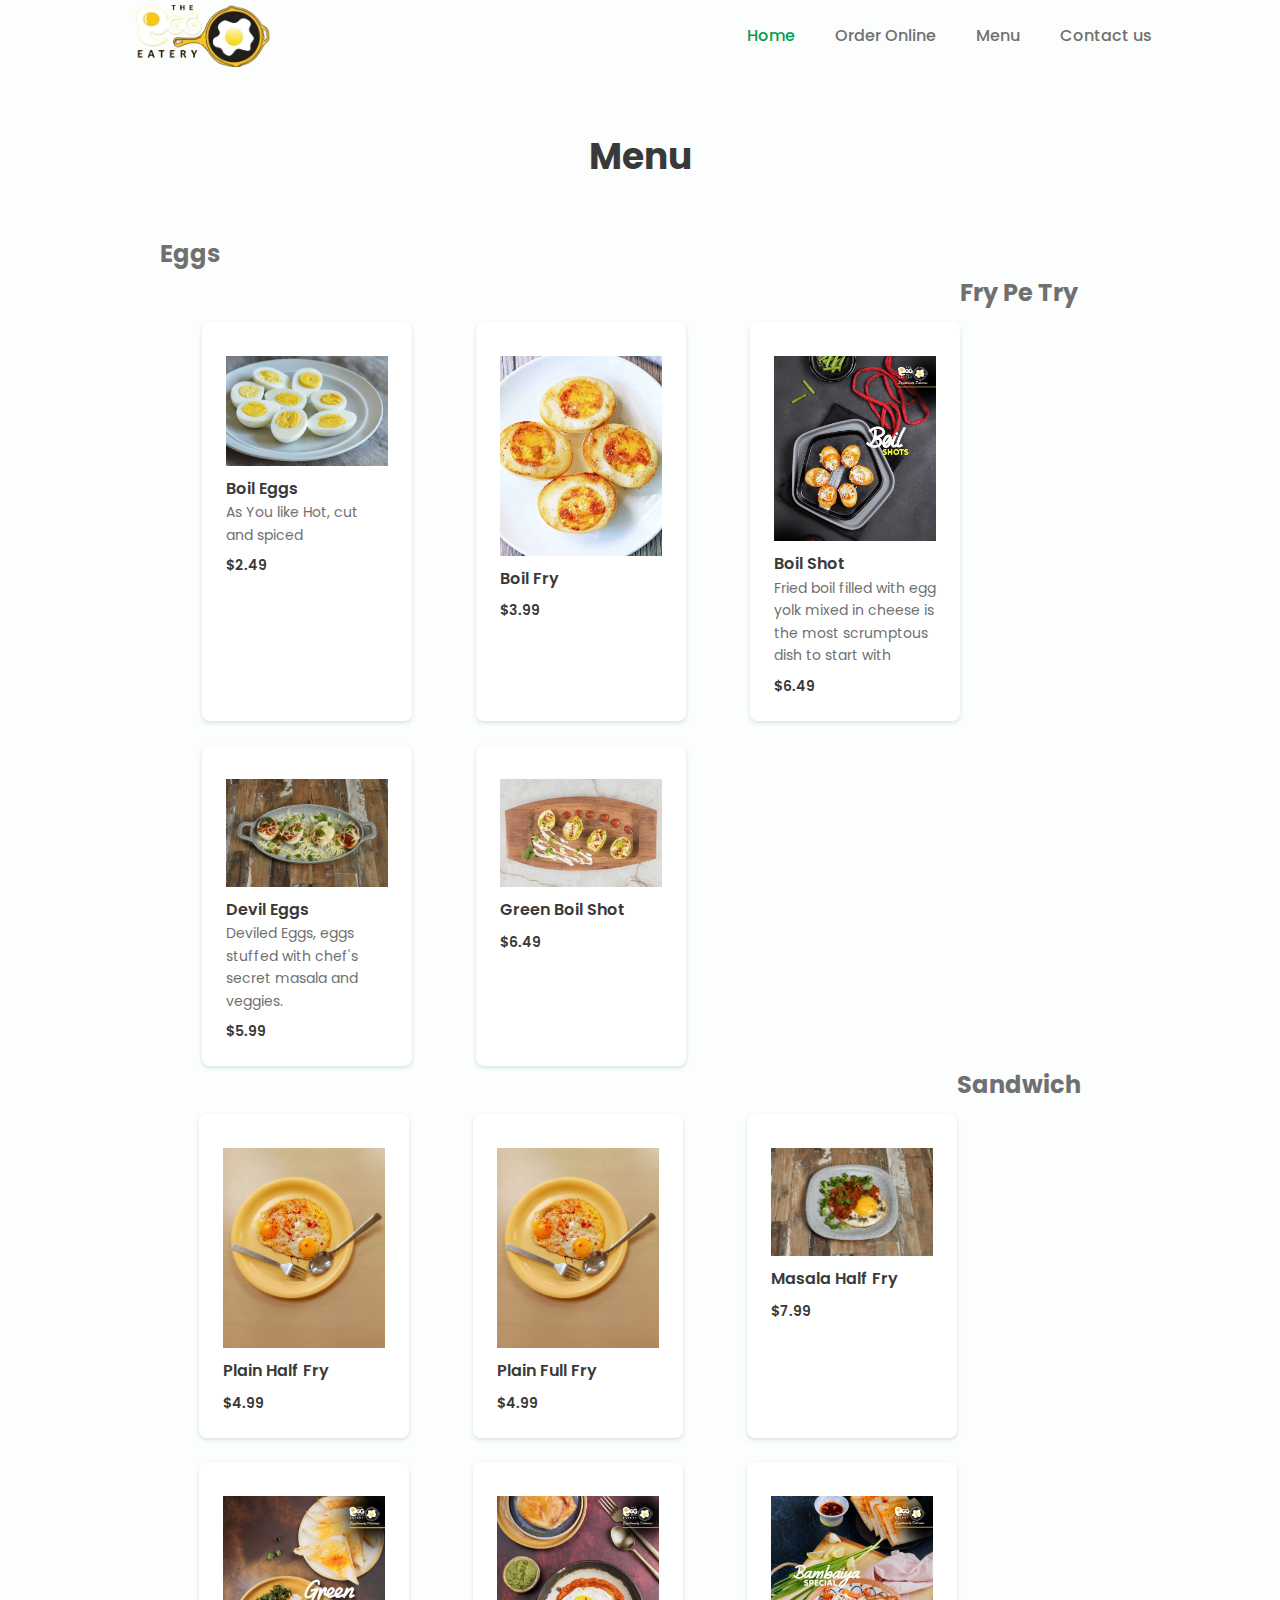
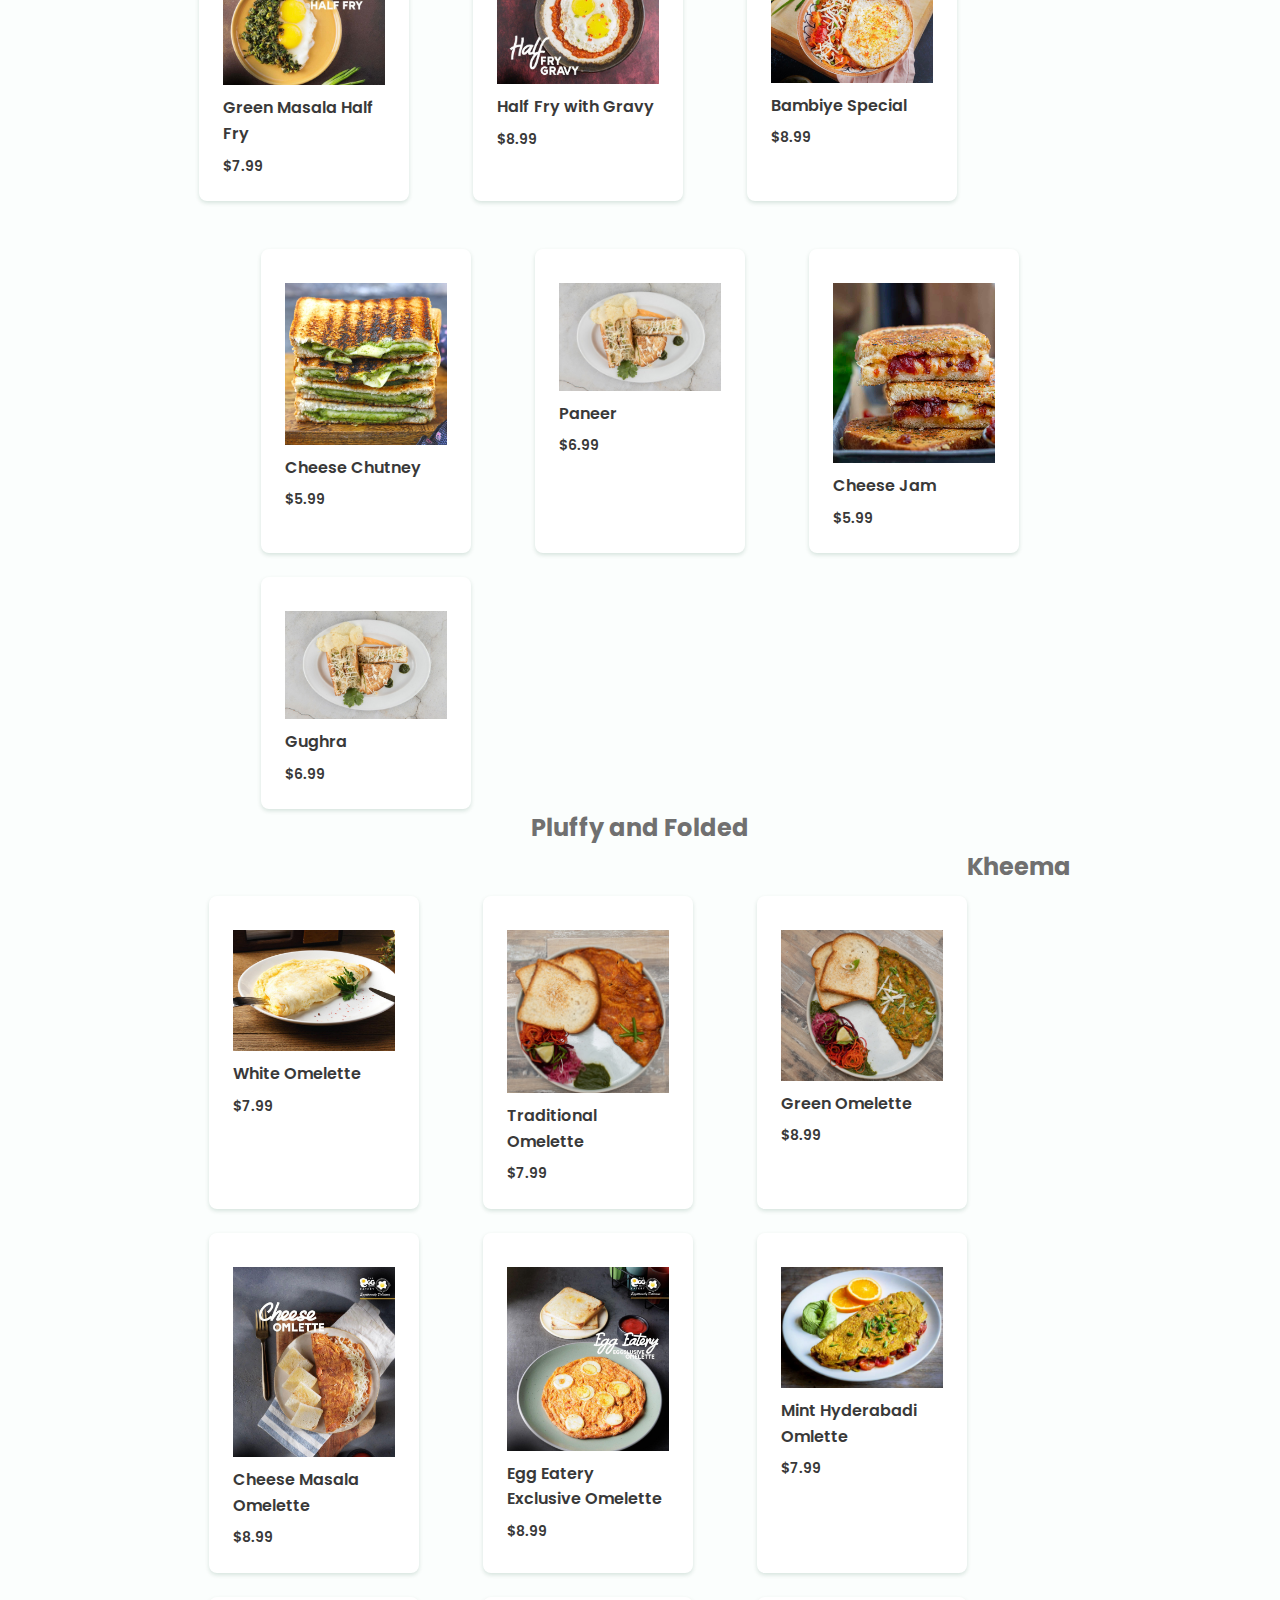
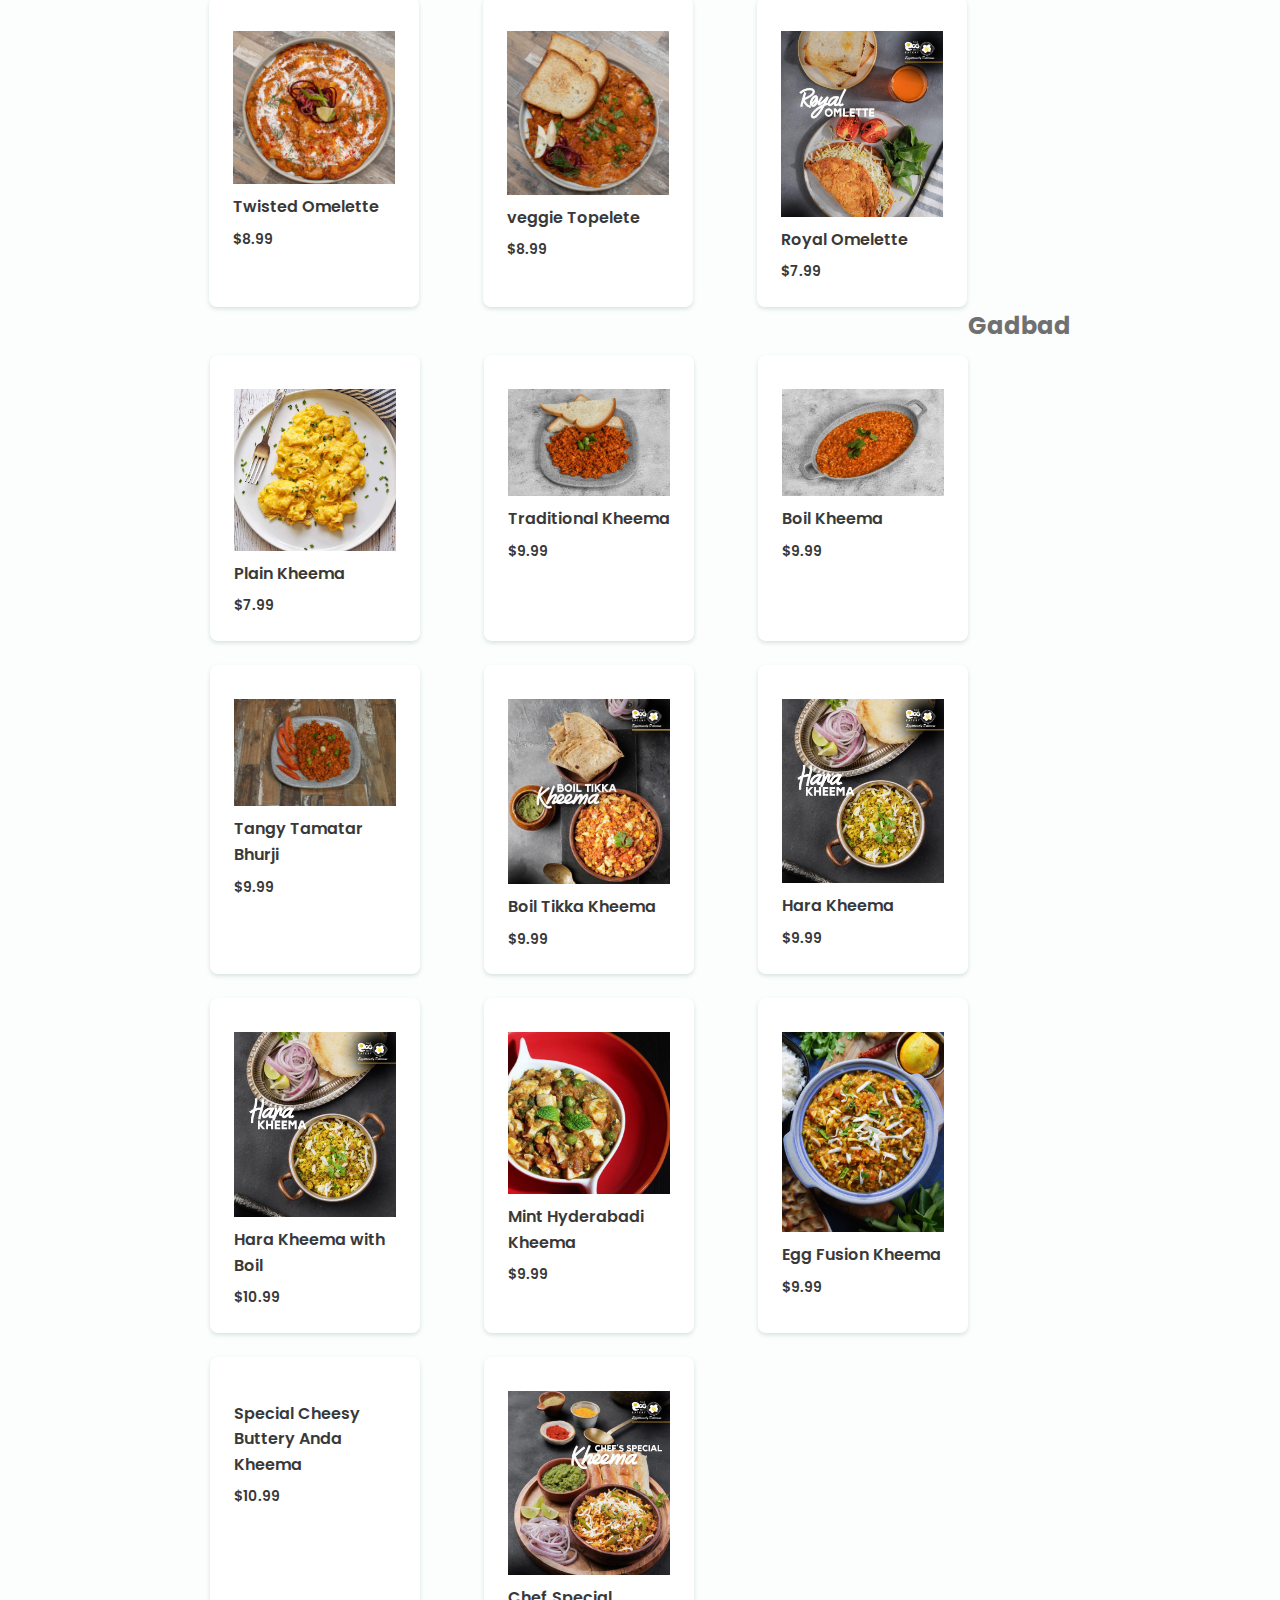
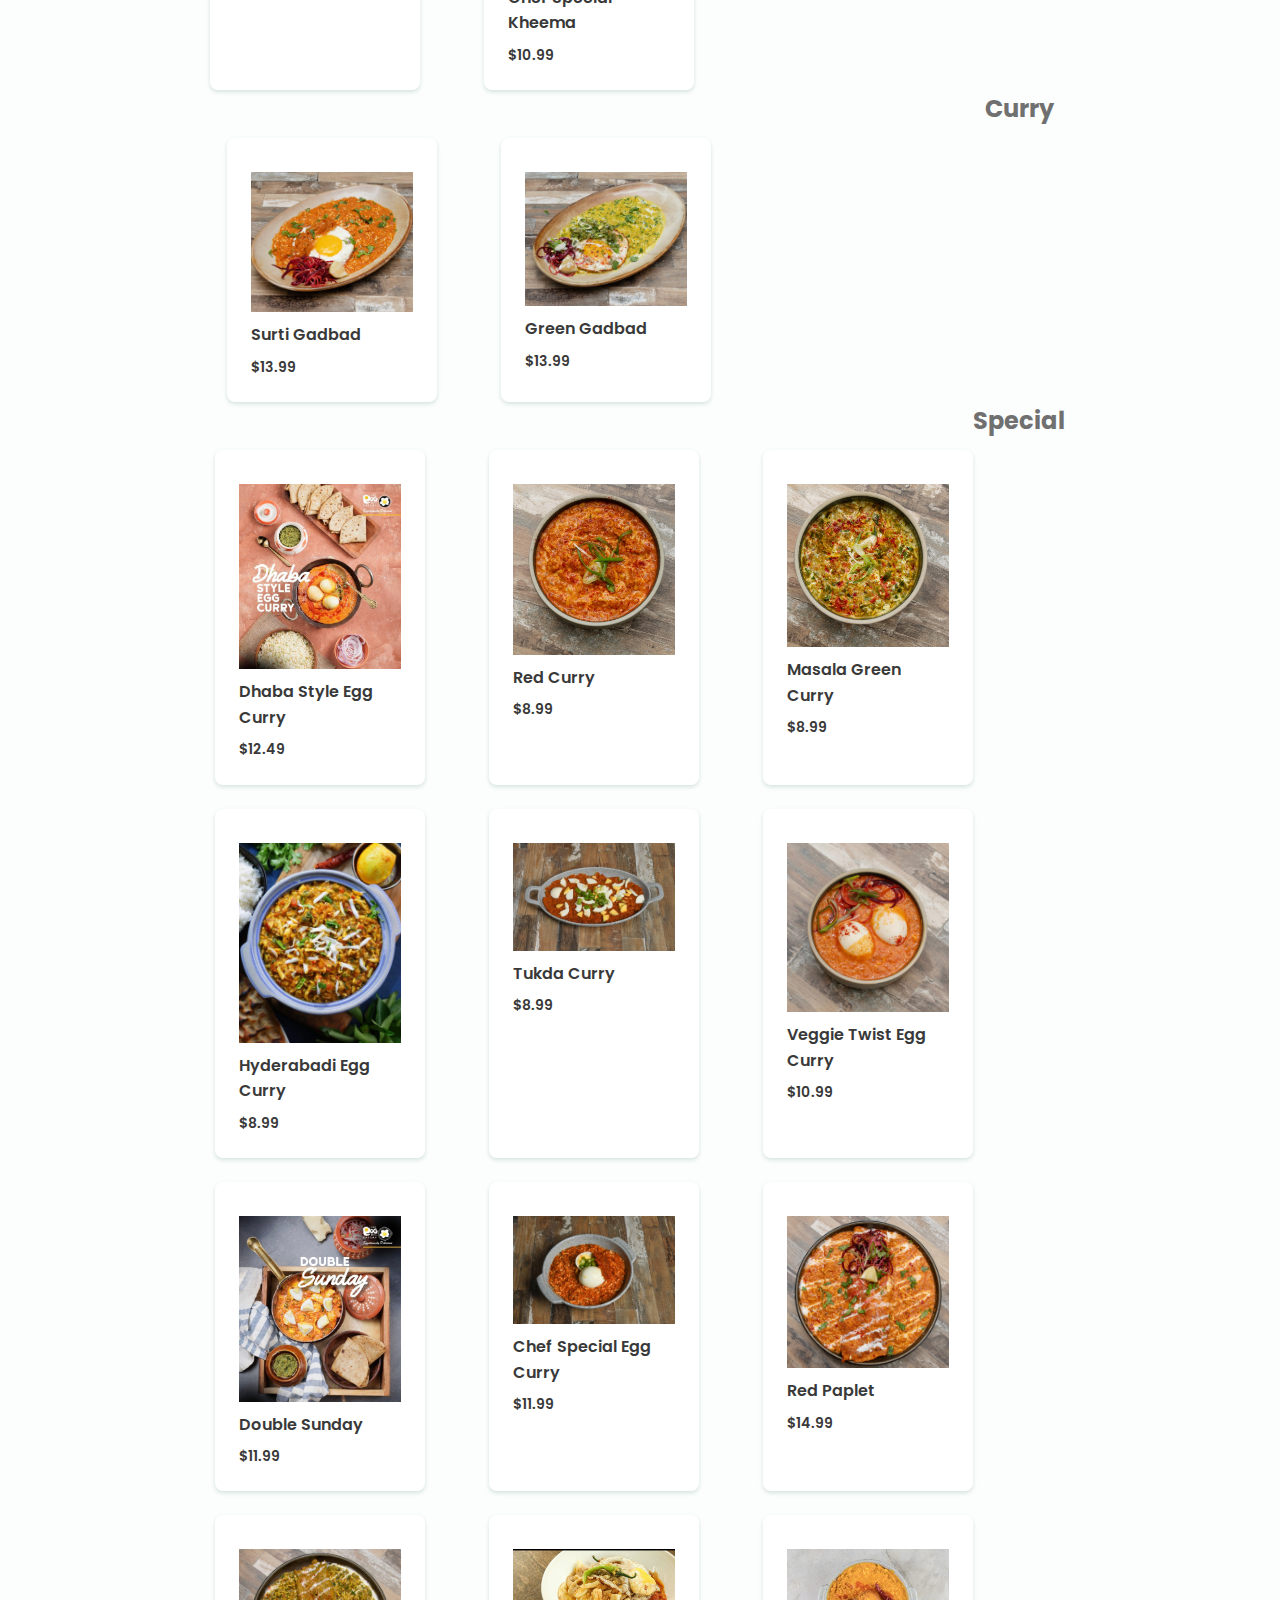
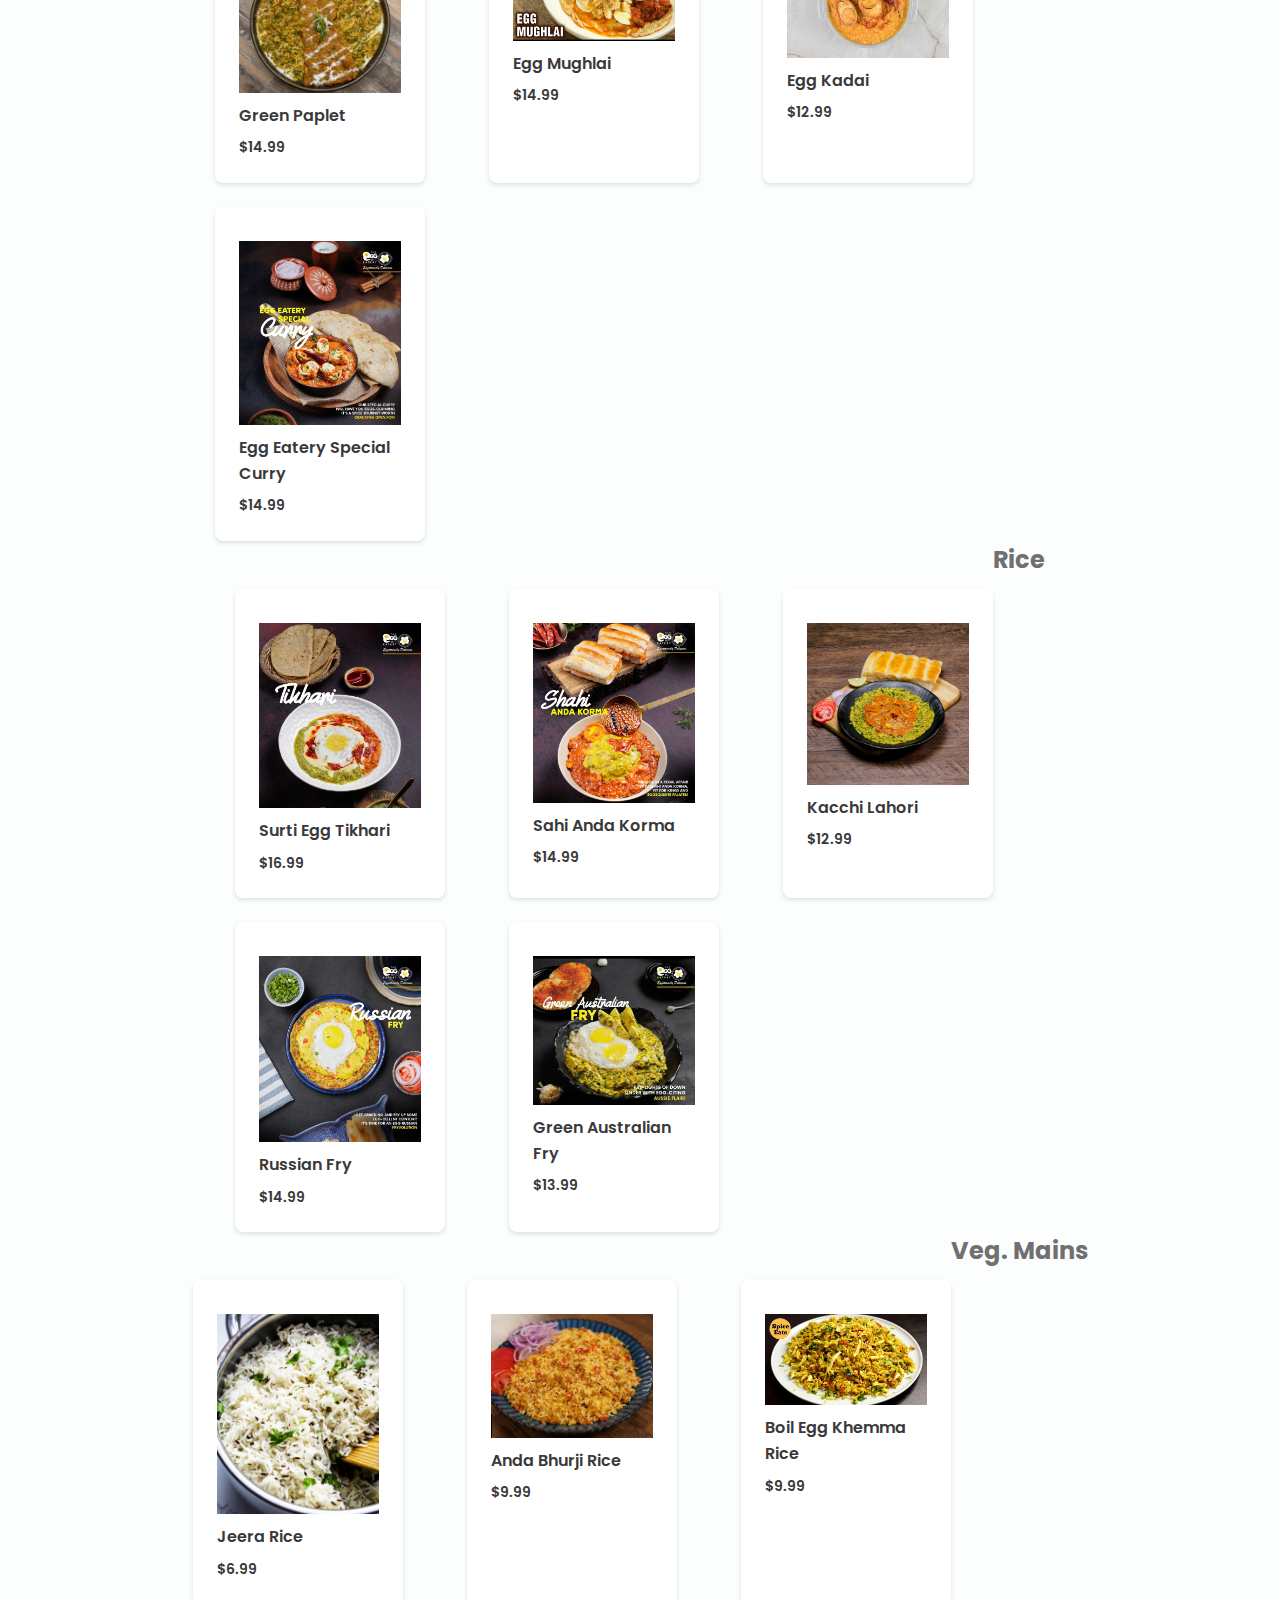
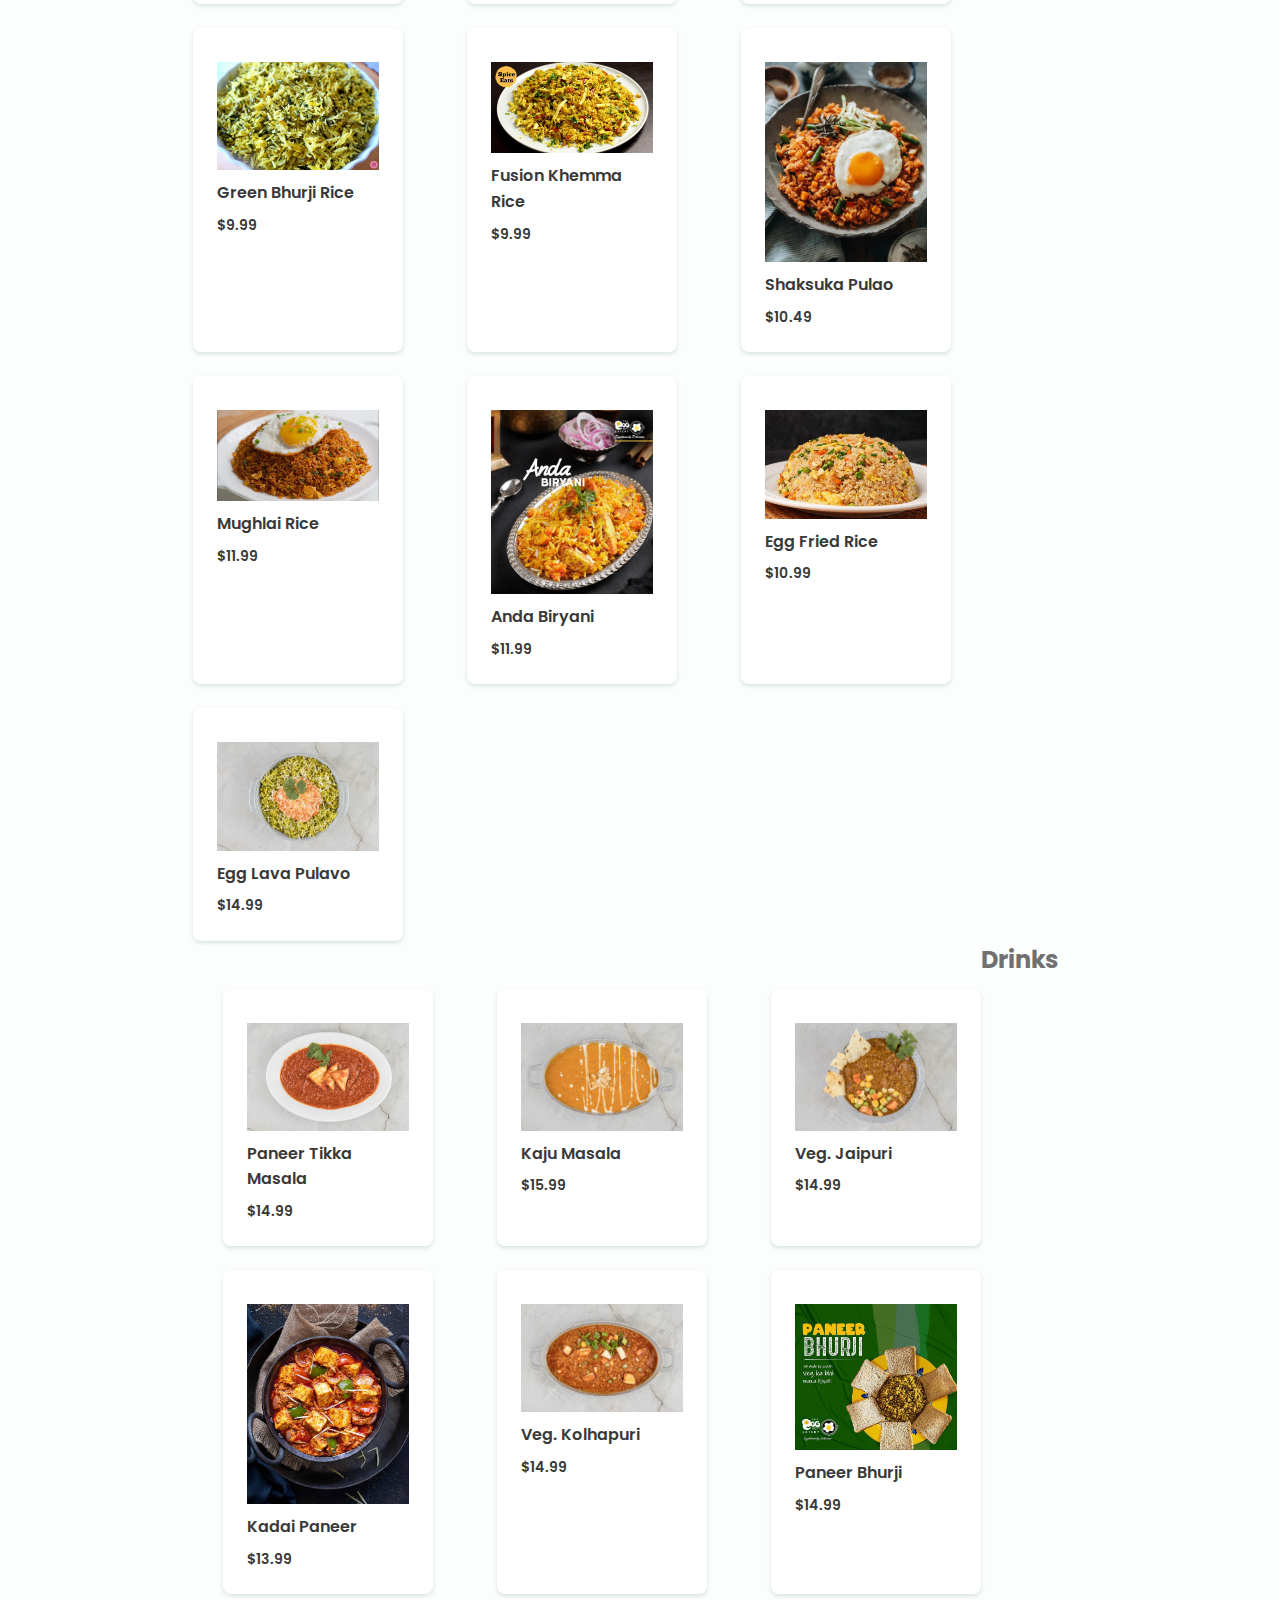
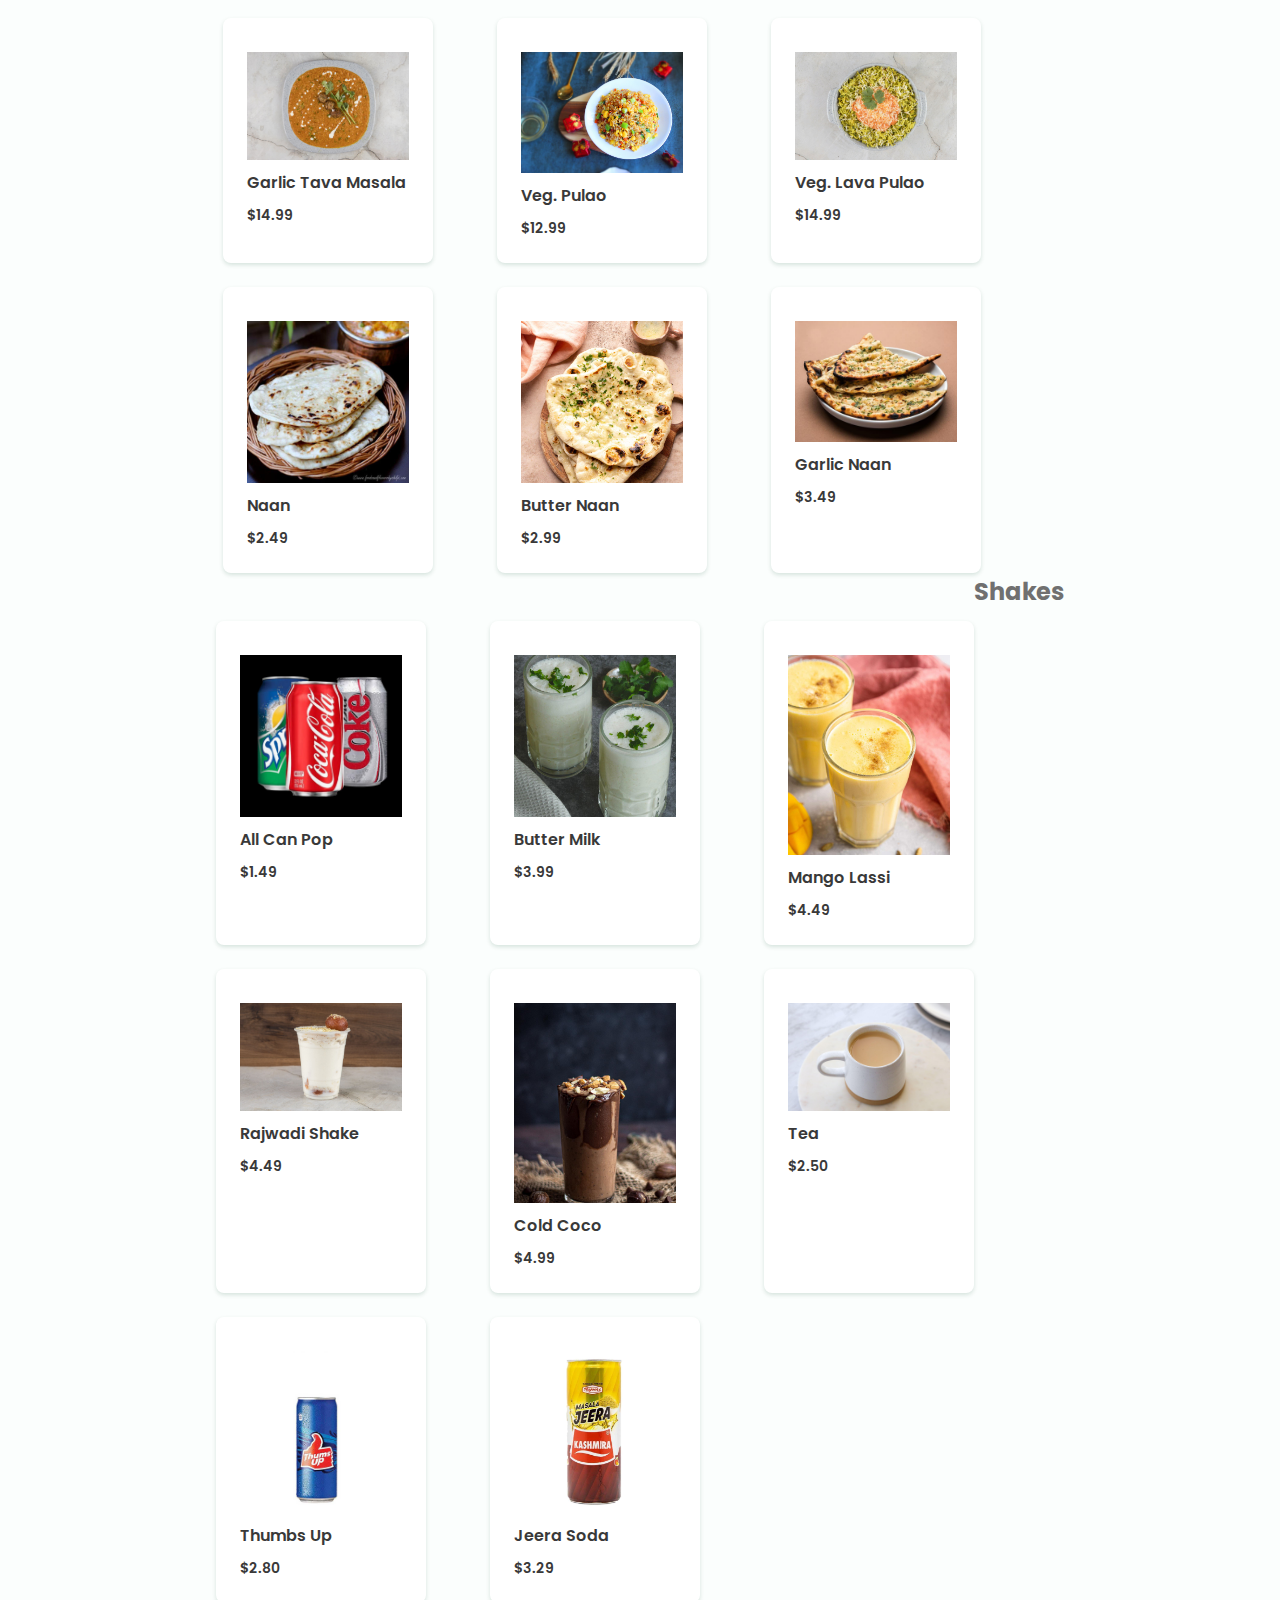
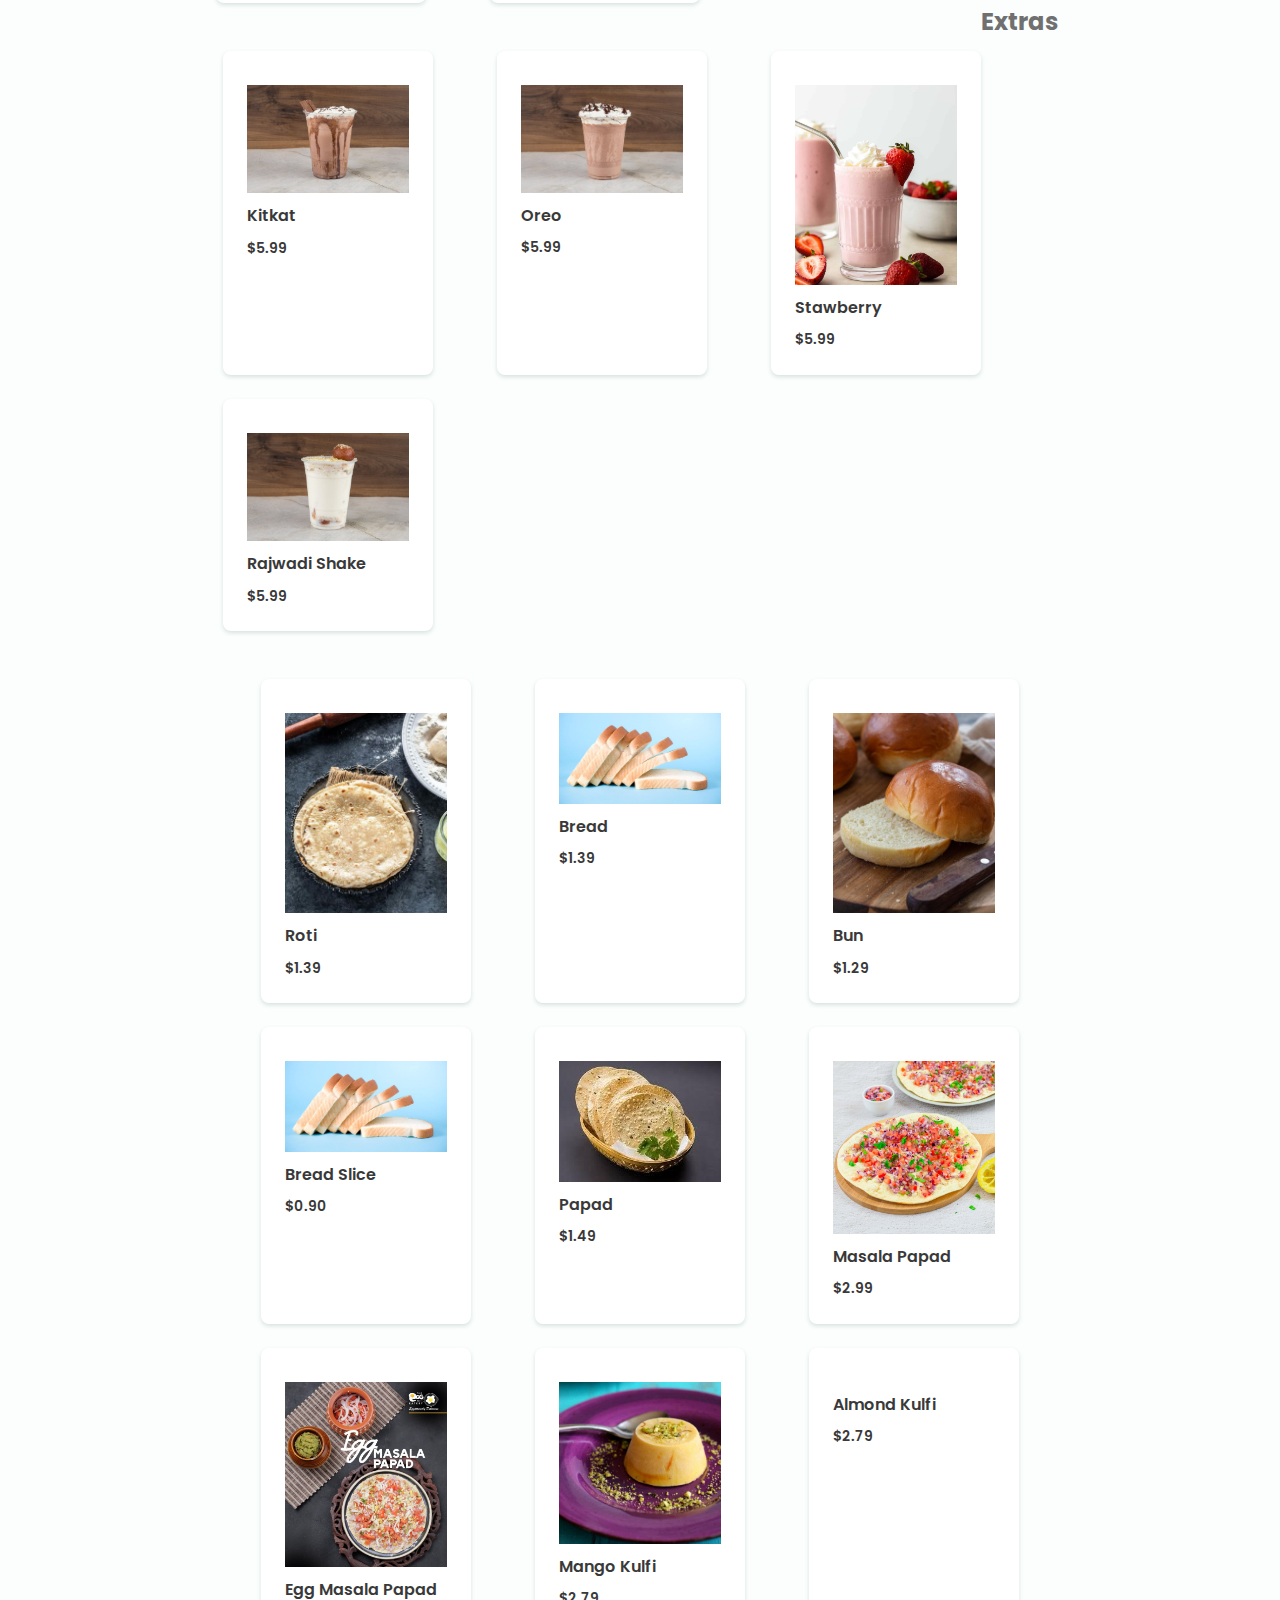
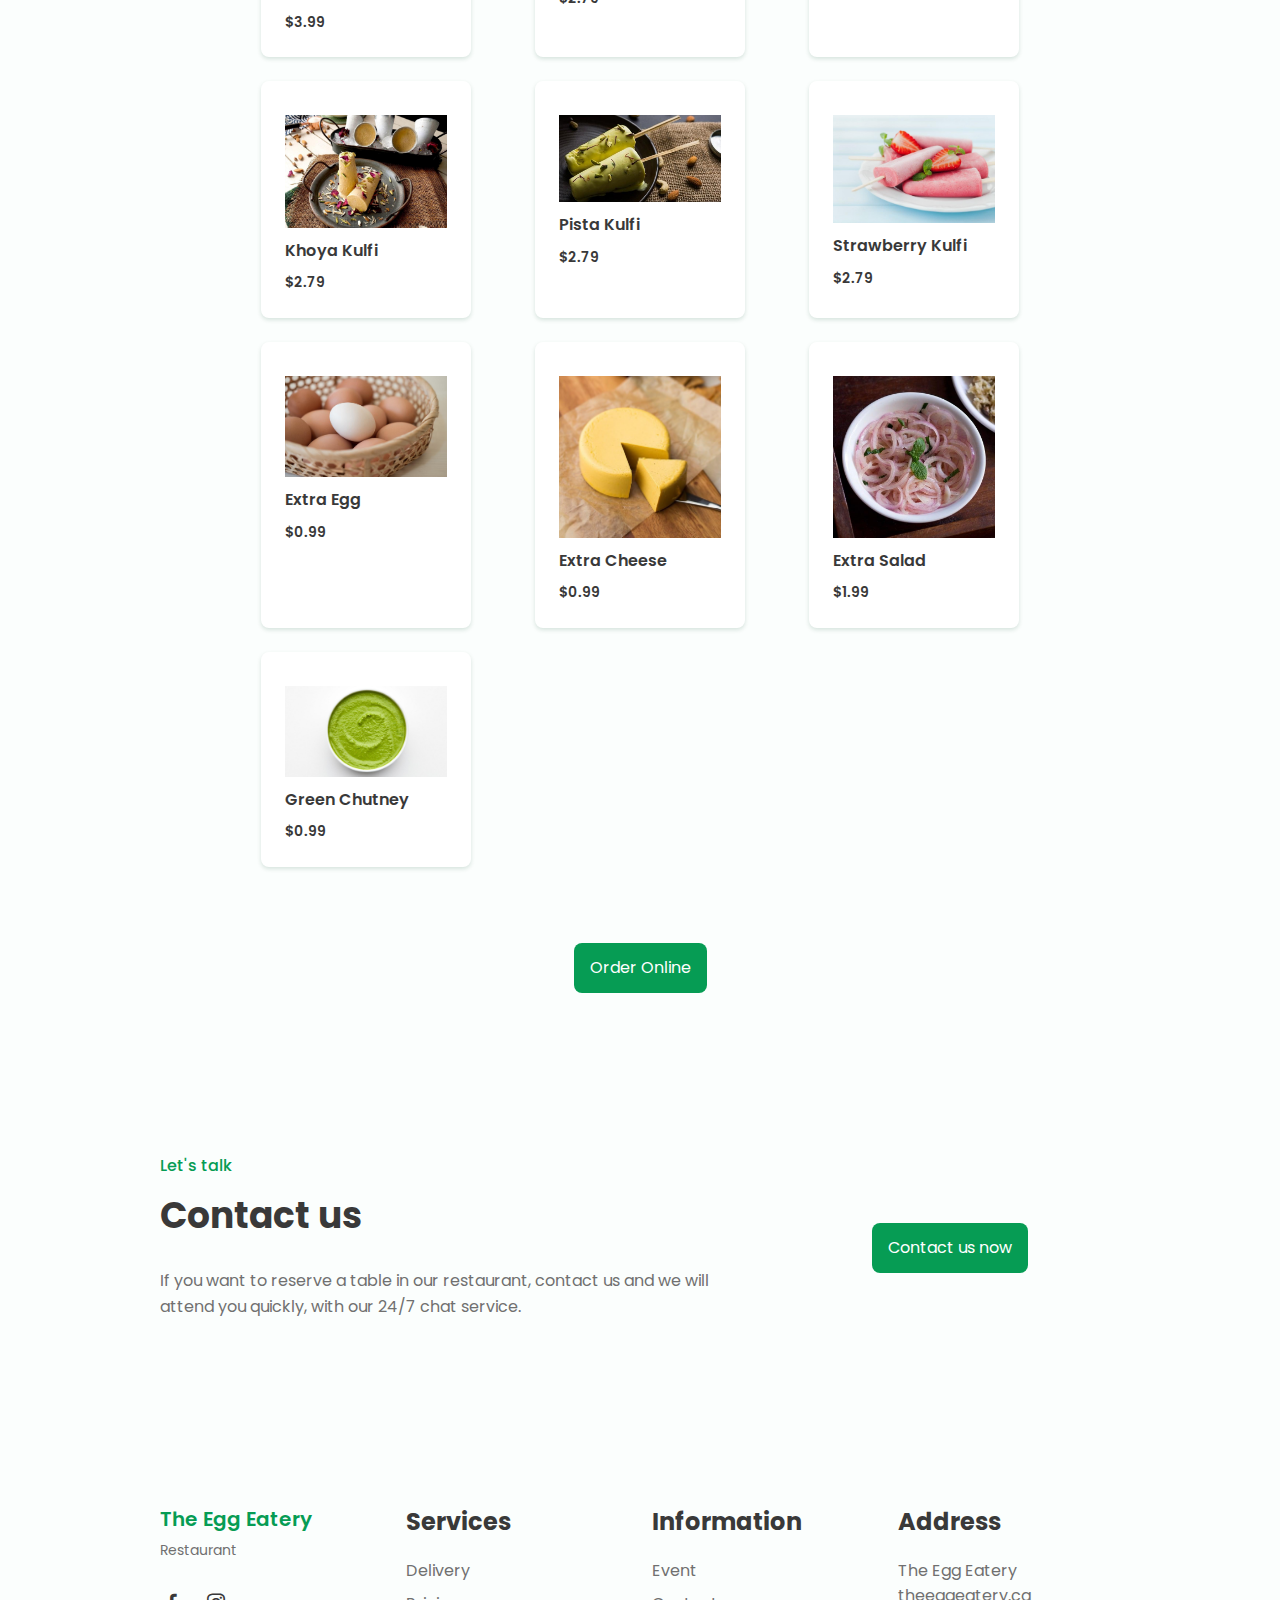
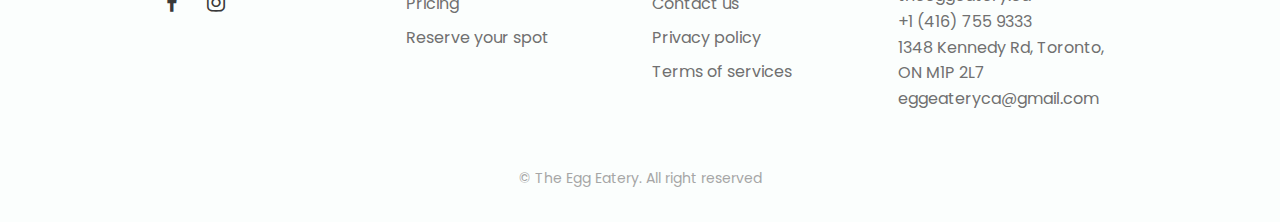
==== commit 083d19d9: "Update menu.html" ====
--- a/menu.html
+++ b/menu.html
@@ -220,7 +220,7 @@
                         <img src="dish/eggclusive_omlette.jpeg" alt="" class="menu__img">
                         <h3 class="menu__name">Egg Eatery Exclusive Omelette</h3>
                         <span class="menu__detail"></span>
-                        <span class="menu__preci">$7.99</span>
+                        <span class="menu__preci">$8.99</span>
                          
                     </div>
                     <div class="menu__content">
@@ -452,7 +452,7 @@
                         <img src="dish/Shahi_anda_korma.jpeg" alt="" class="menu__img">
                         <h3 class="menu__name">Sahi Anda Korma</h3>
                         <span class="menu__detail"></span>
-                        <span class="menu__preci">$13.99</span>
+                        <span class="menu__preci">$14.99</span>
                     </div>
                     <div class="menu__content">
                         <img src="dish/kanchi_lahori.jpeg" alt="" class="menu__img">
@@ -494,7 +494,7 @@
                         <img src="dish/boil_egg_kheema_rice.jpeg" alt="" class="menu__img">
                         <h3 class="menu__name">Boil Egg Khemma Rice</h3>
                         <span class="menu__detail"></span>
-                        <span class="menu__preci">$8.99</span>
+                        <span class="menu__preci">$9.99</span>
                     </div>
                     <div class="menu__content">
                         <img src="dish/Green_bhurji_rice.jpeg" alt="" class="menu__img">
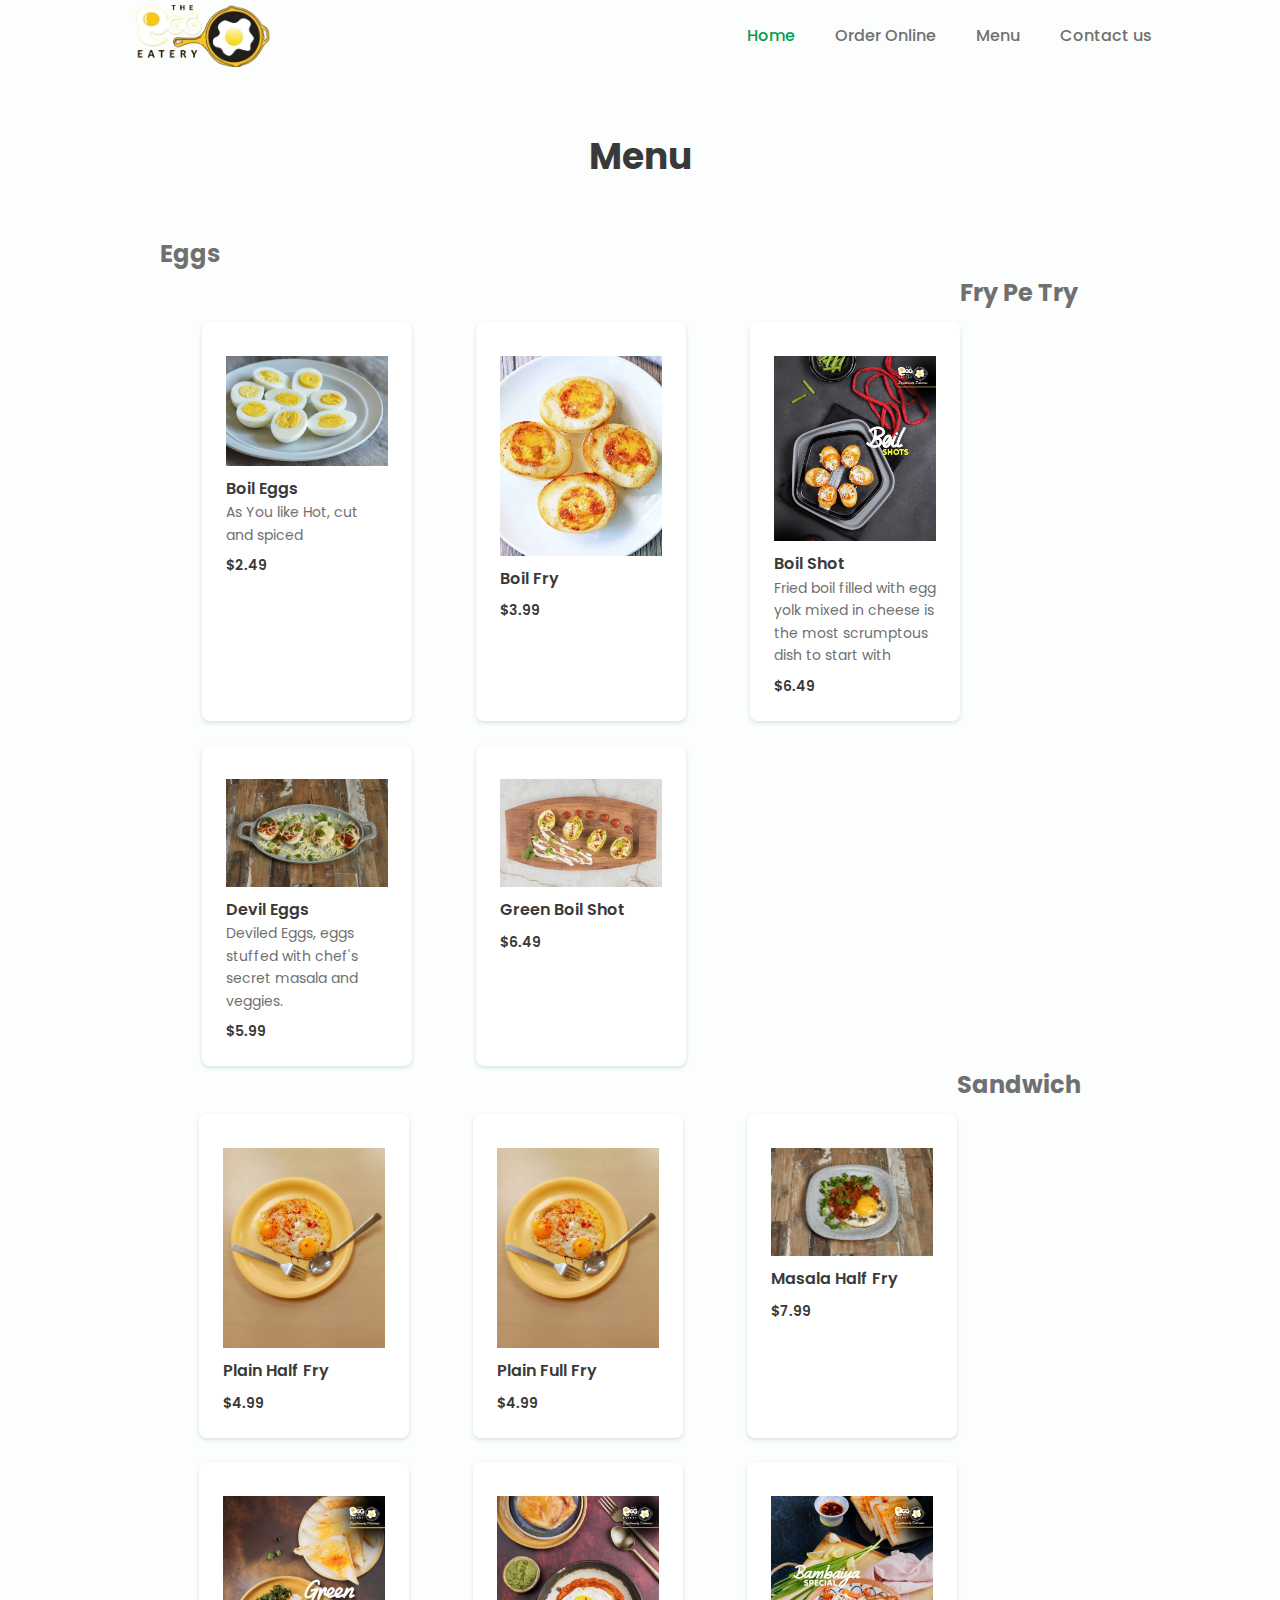
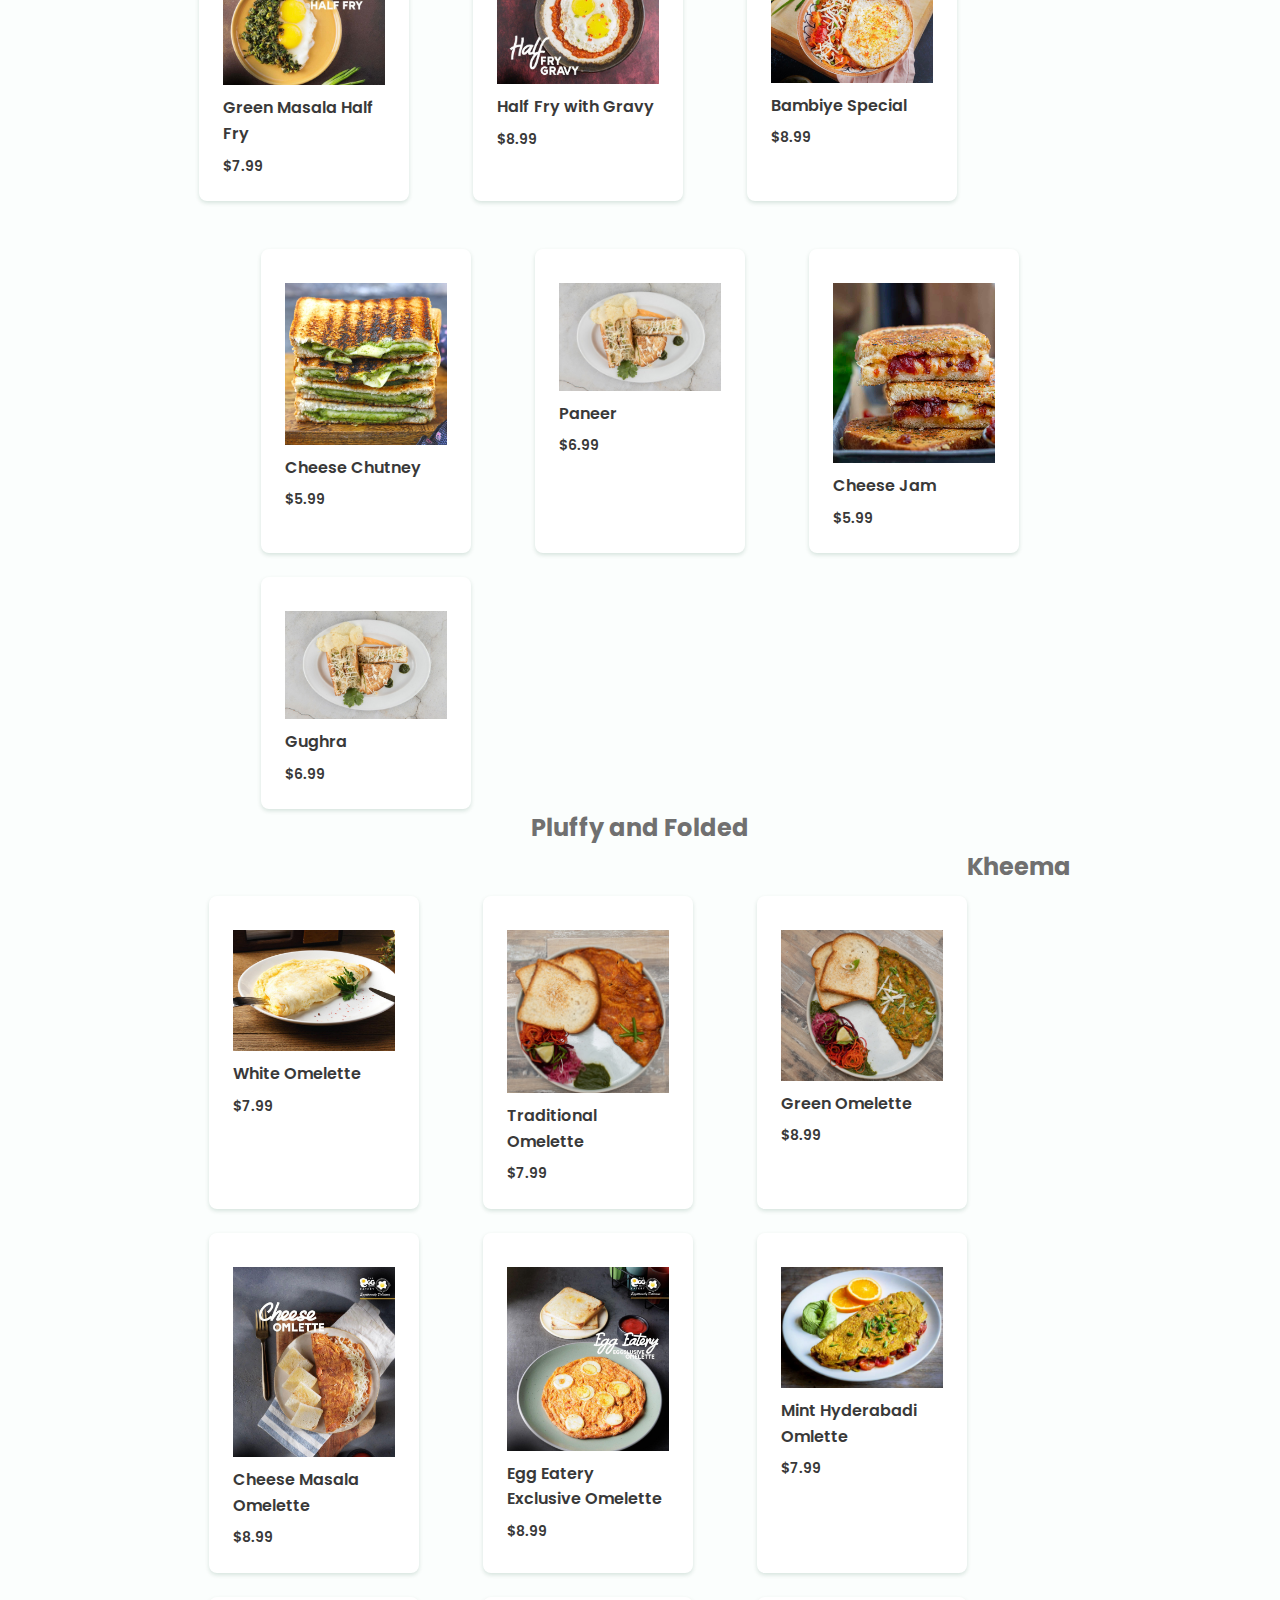
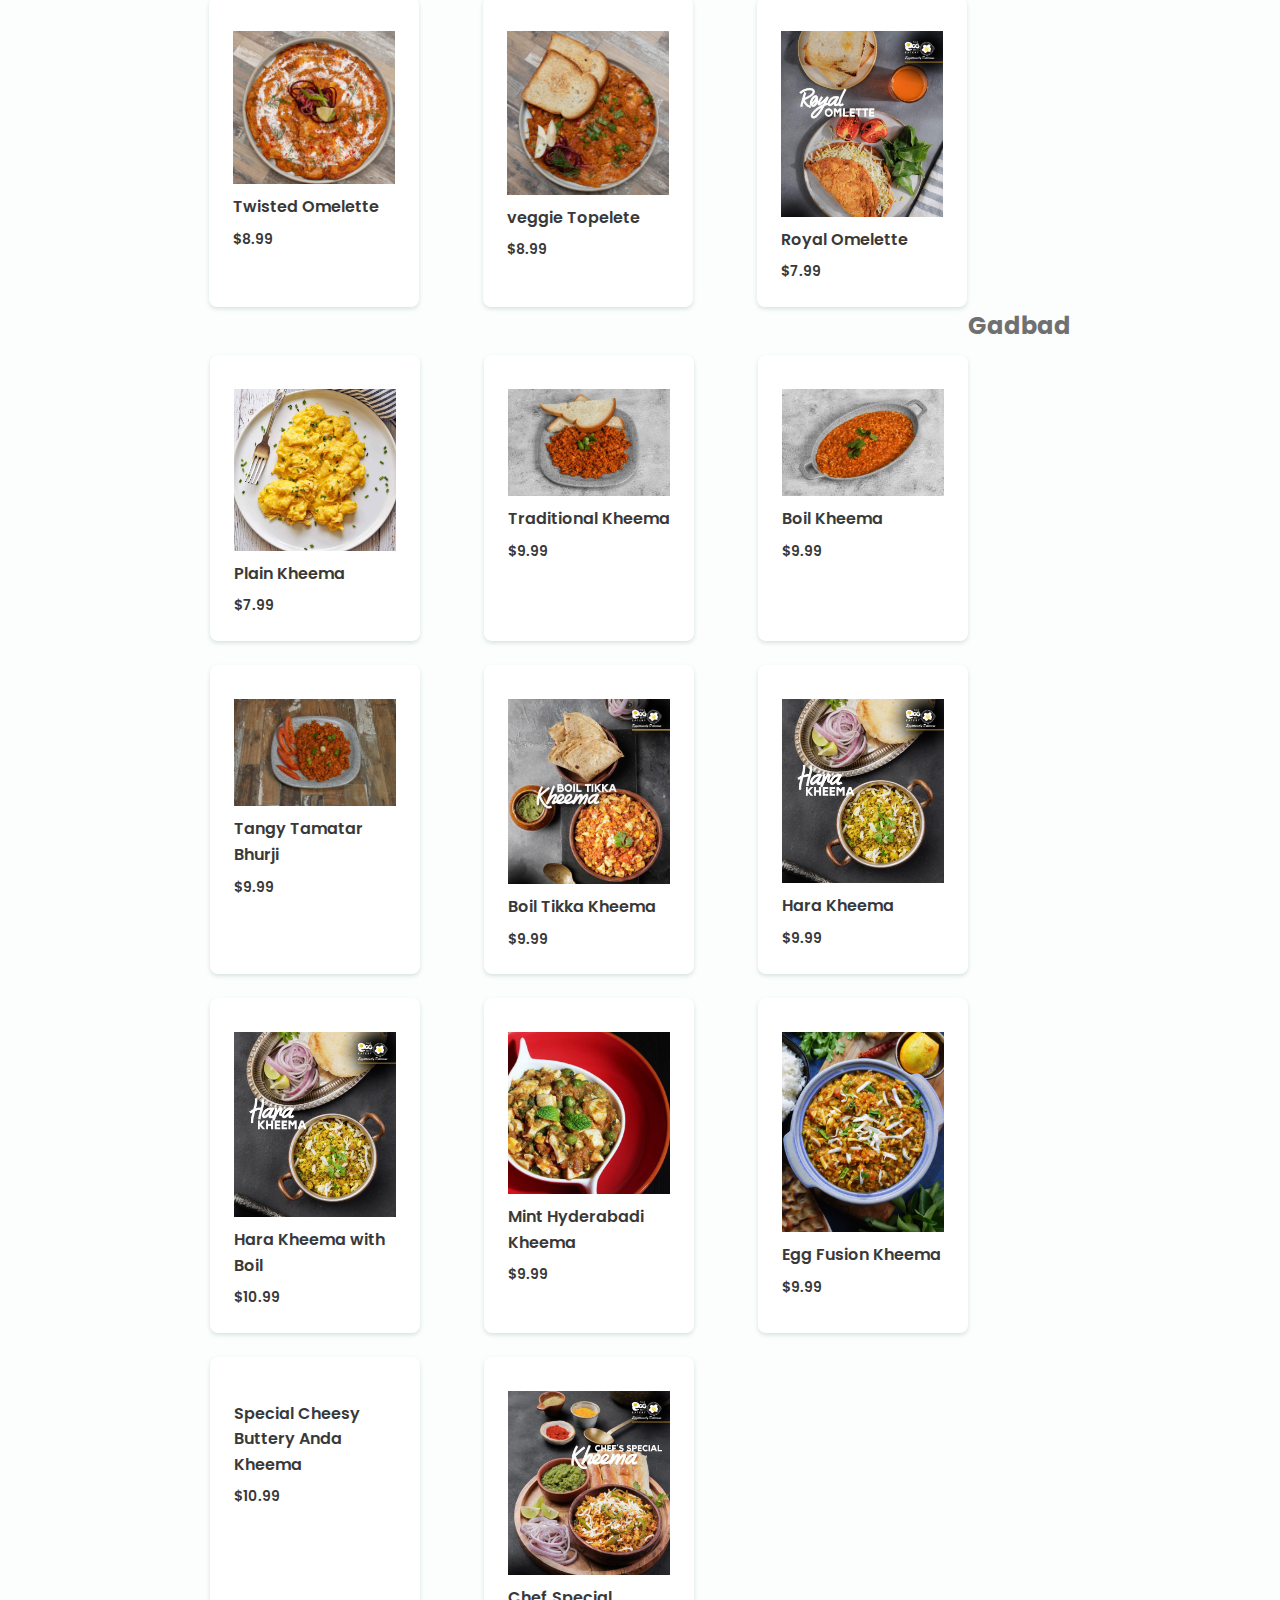
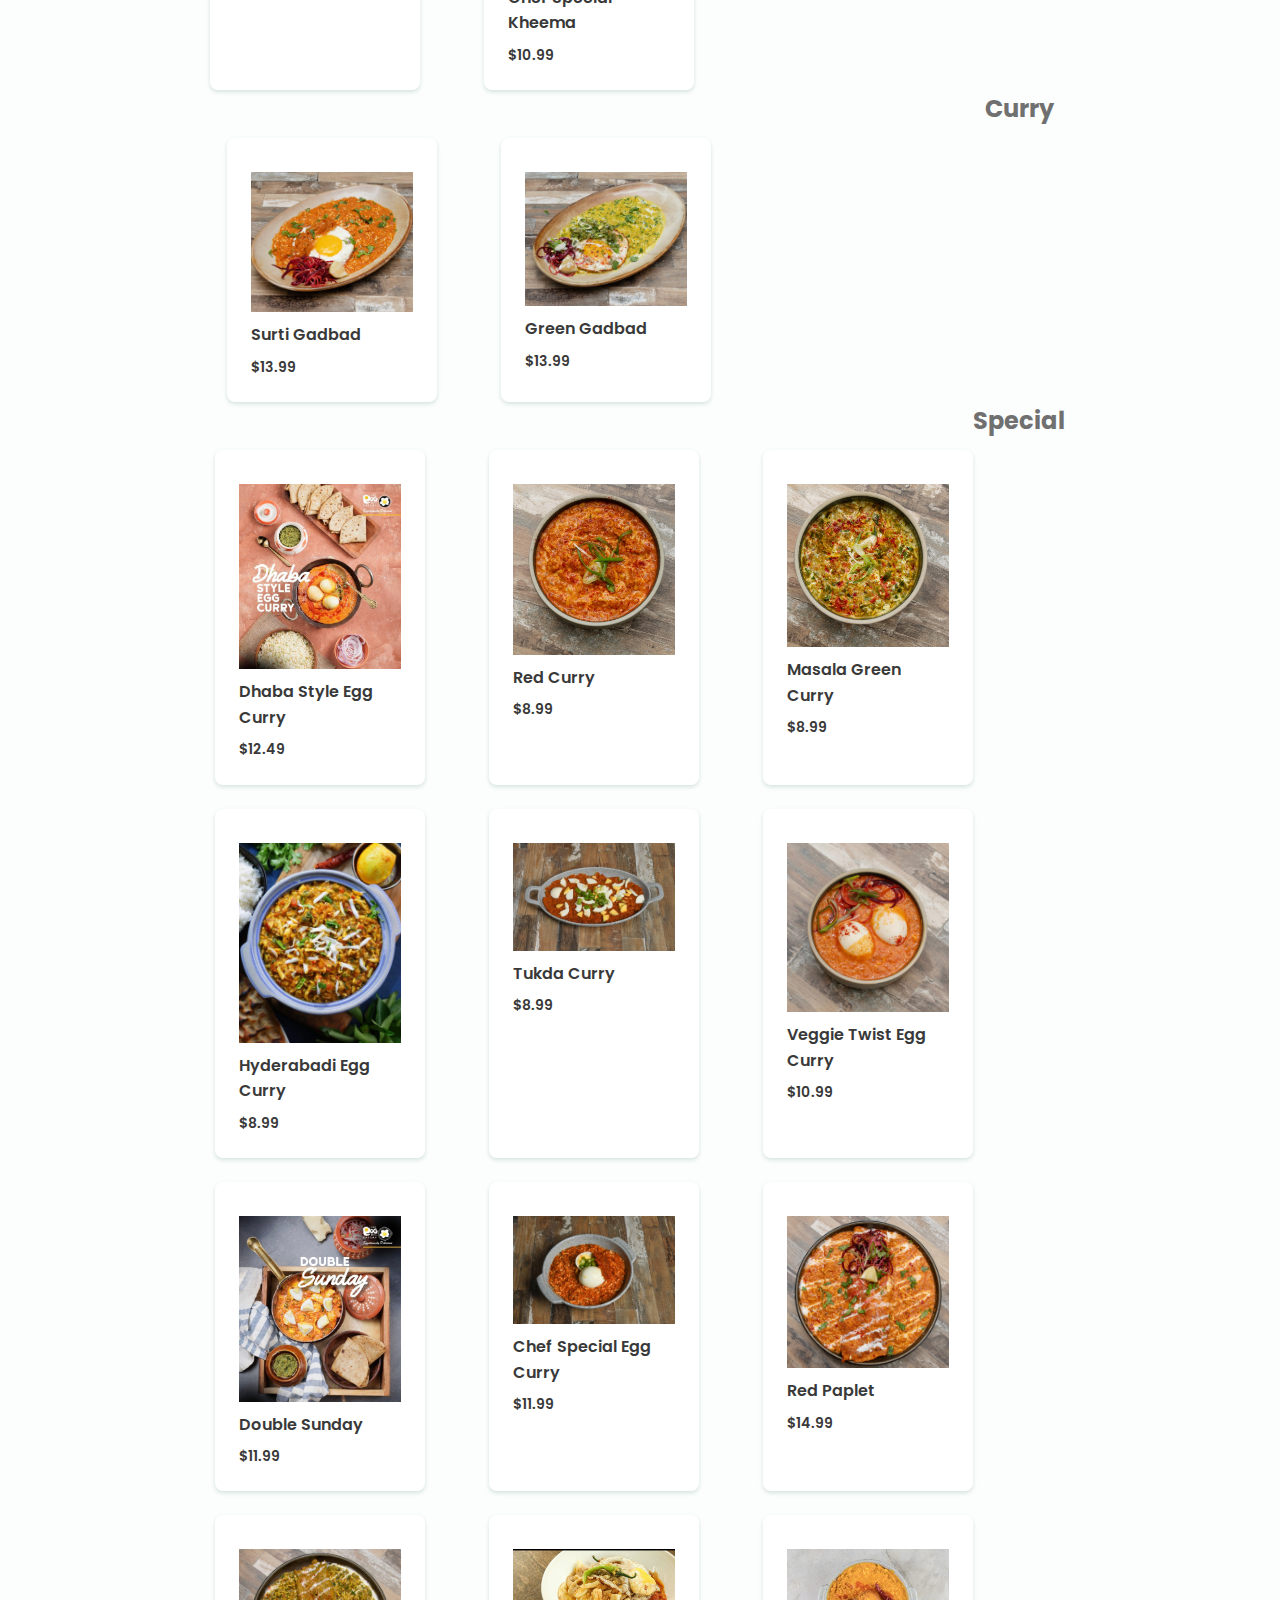
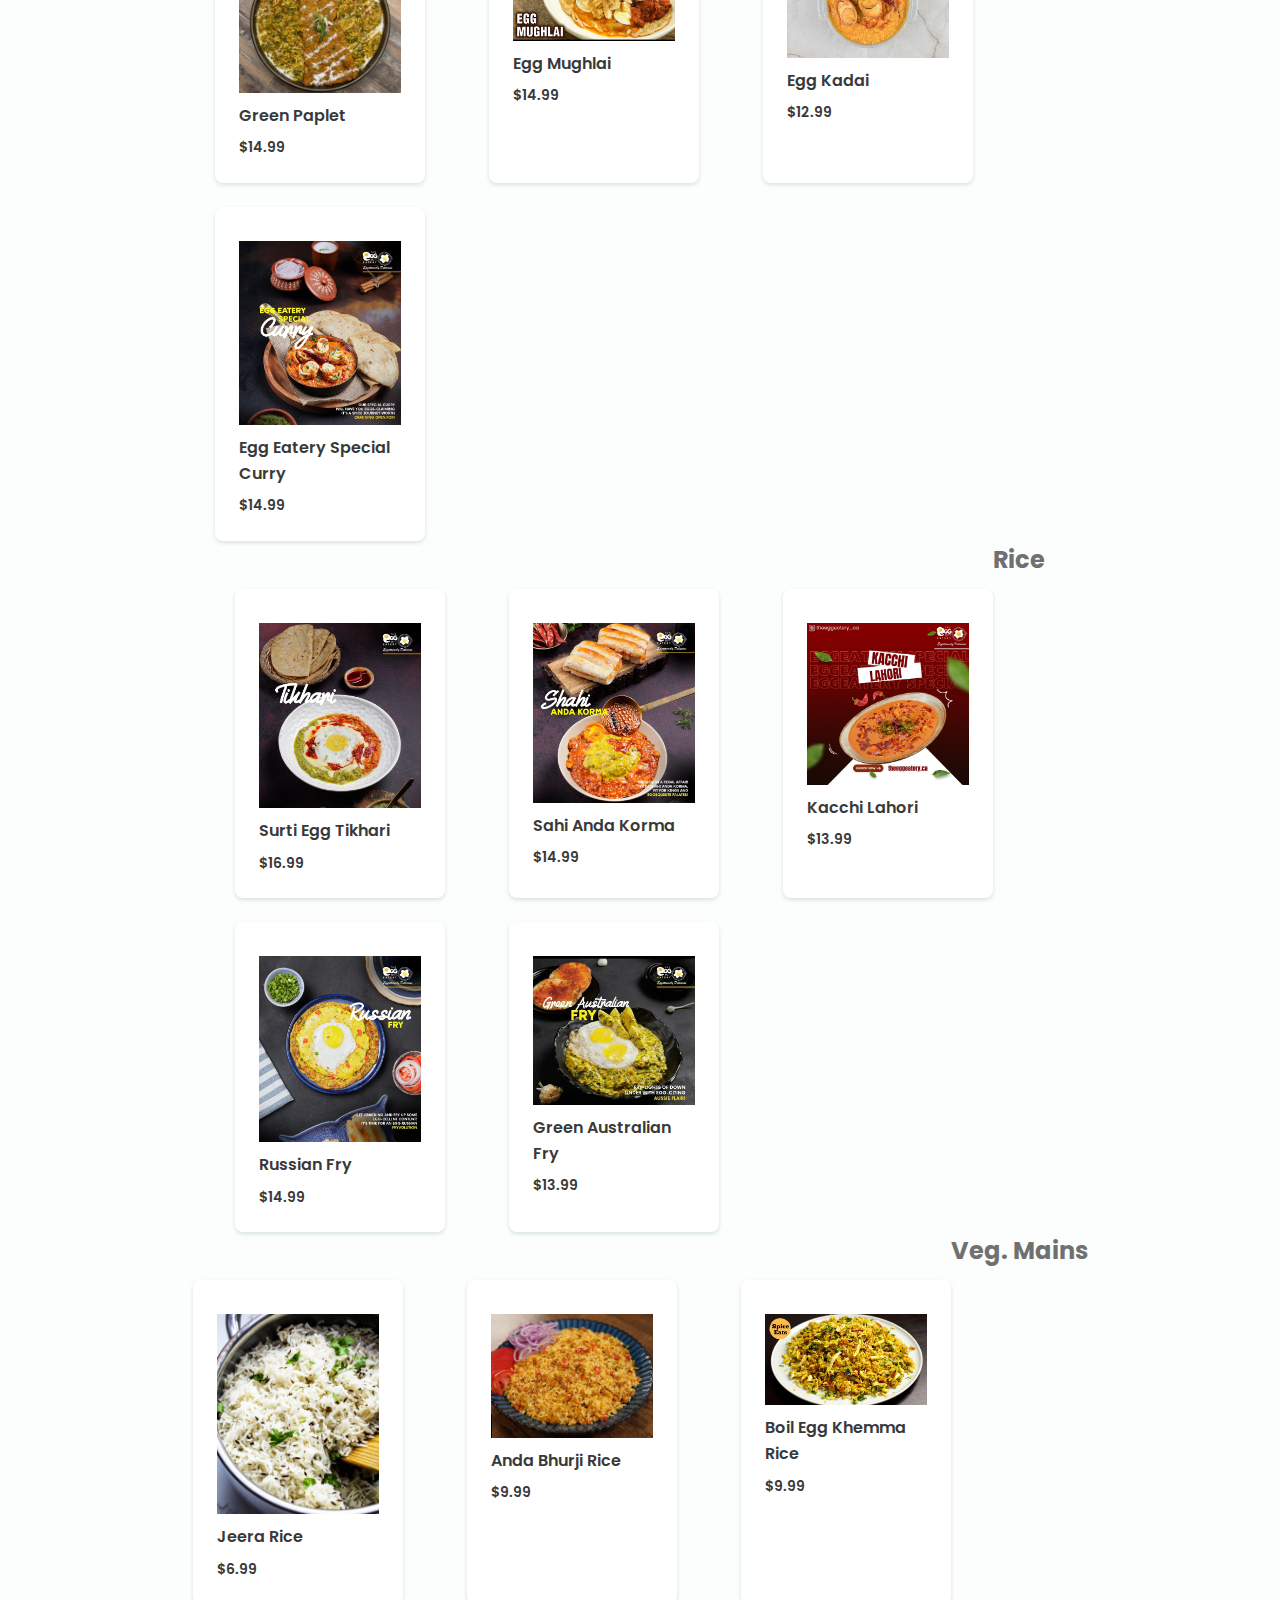
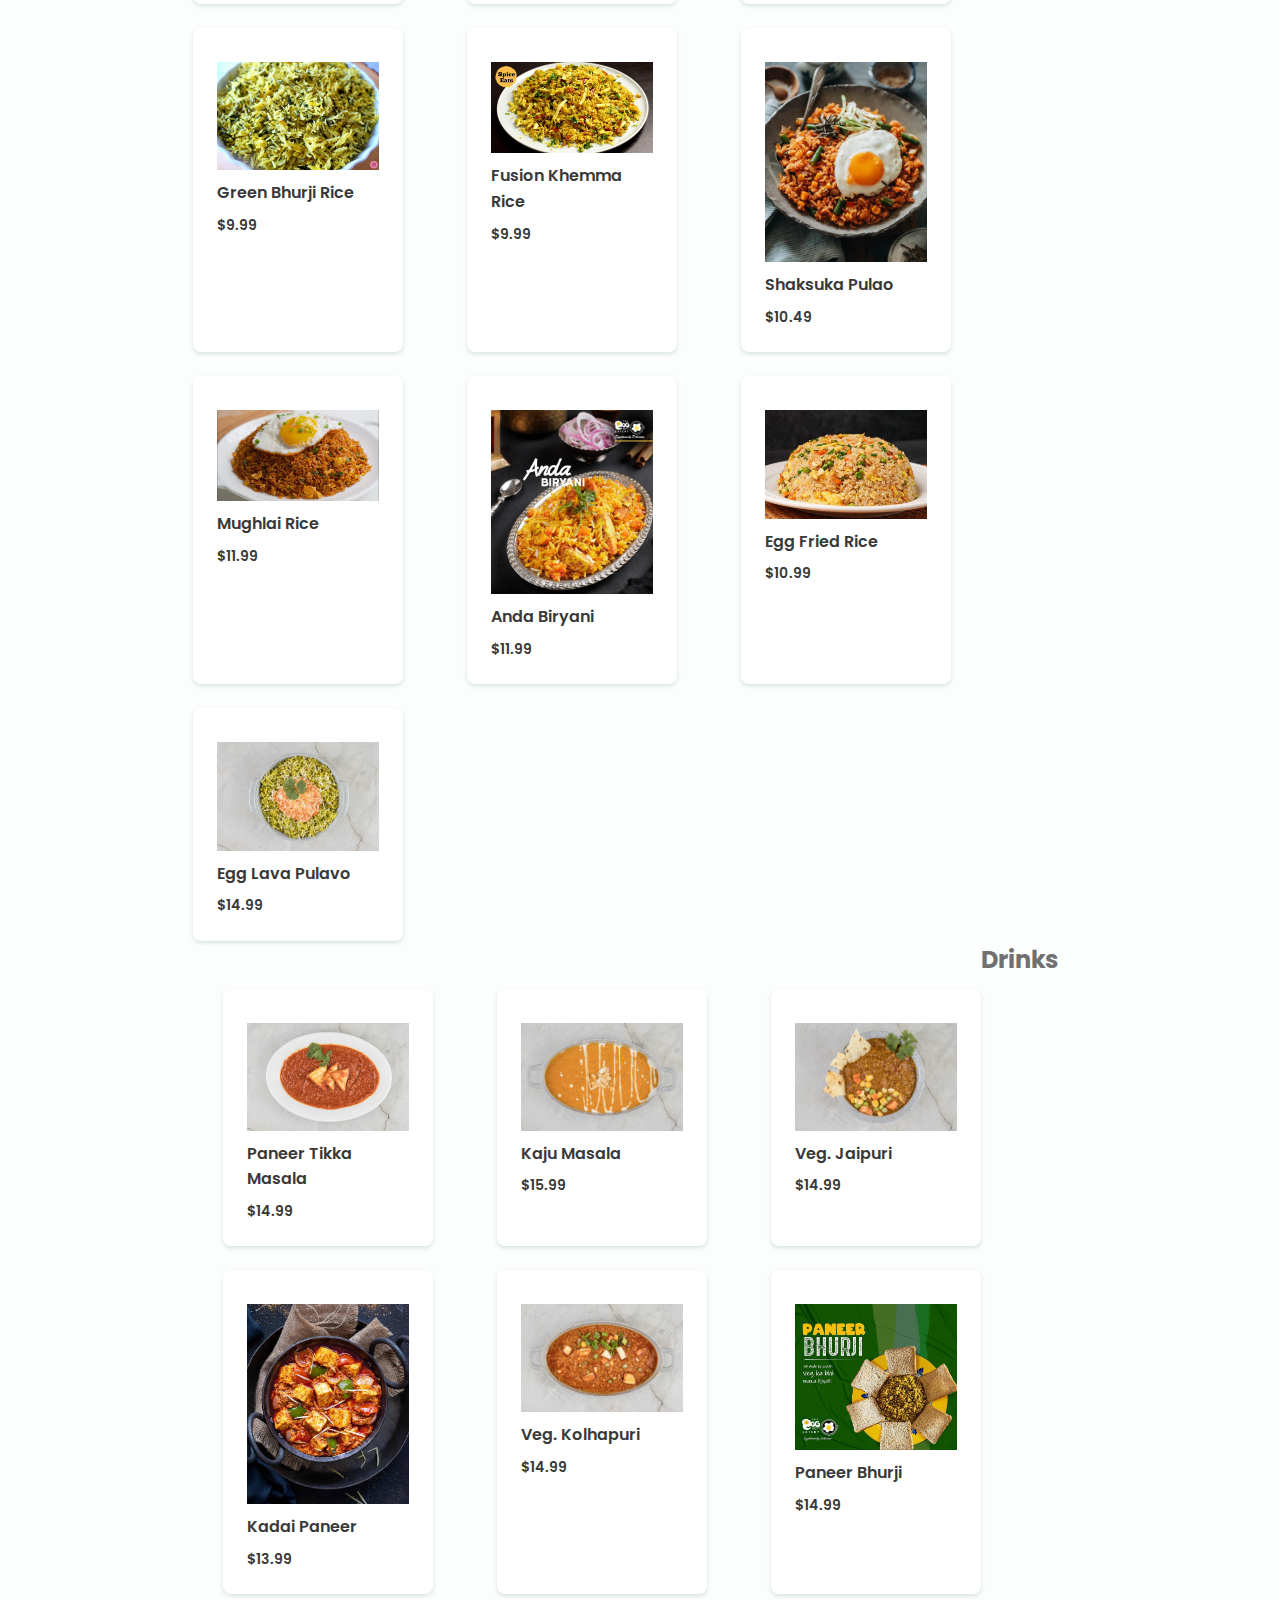
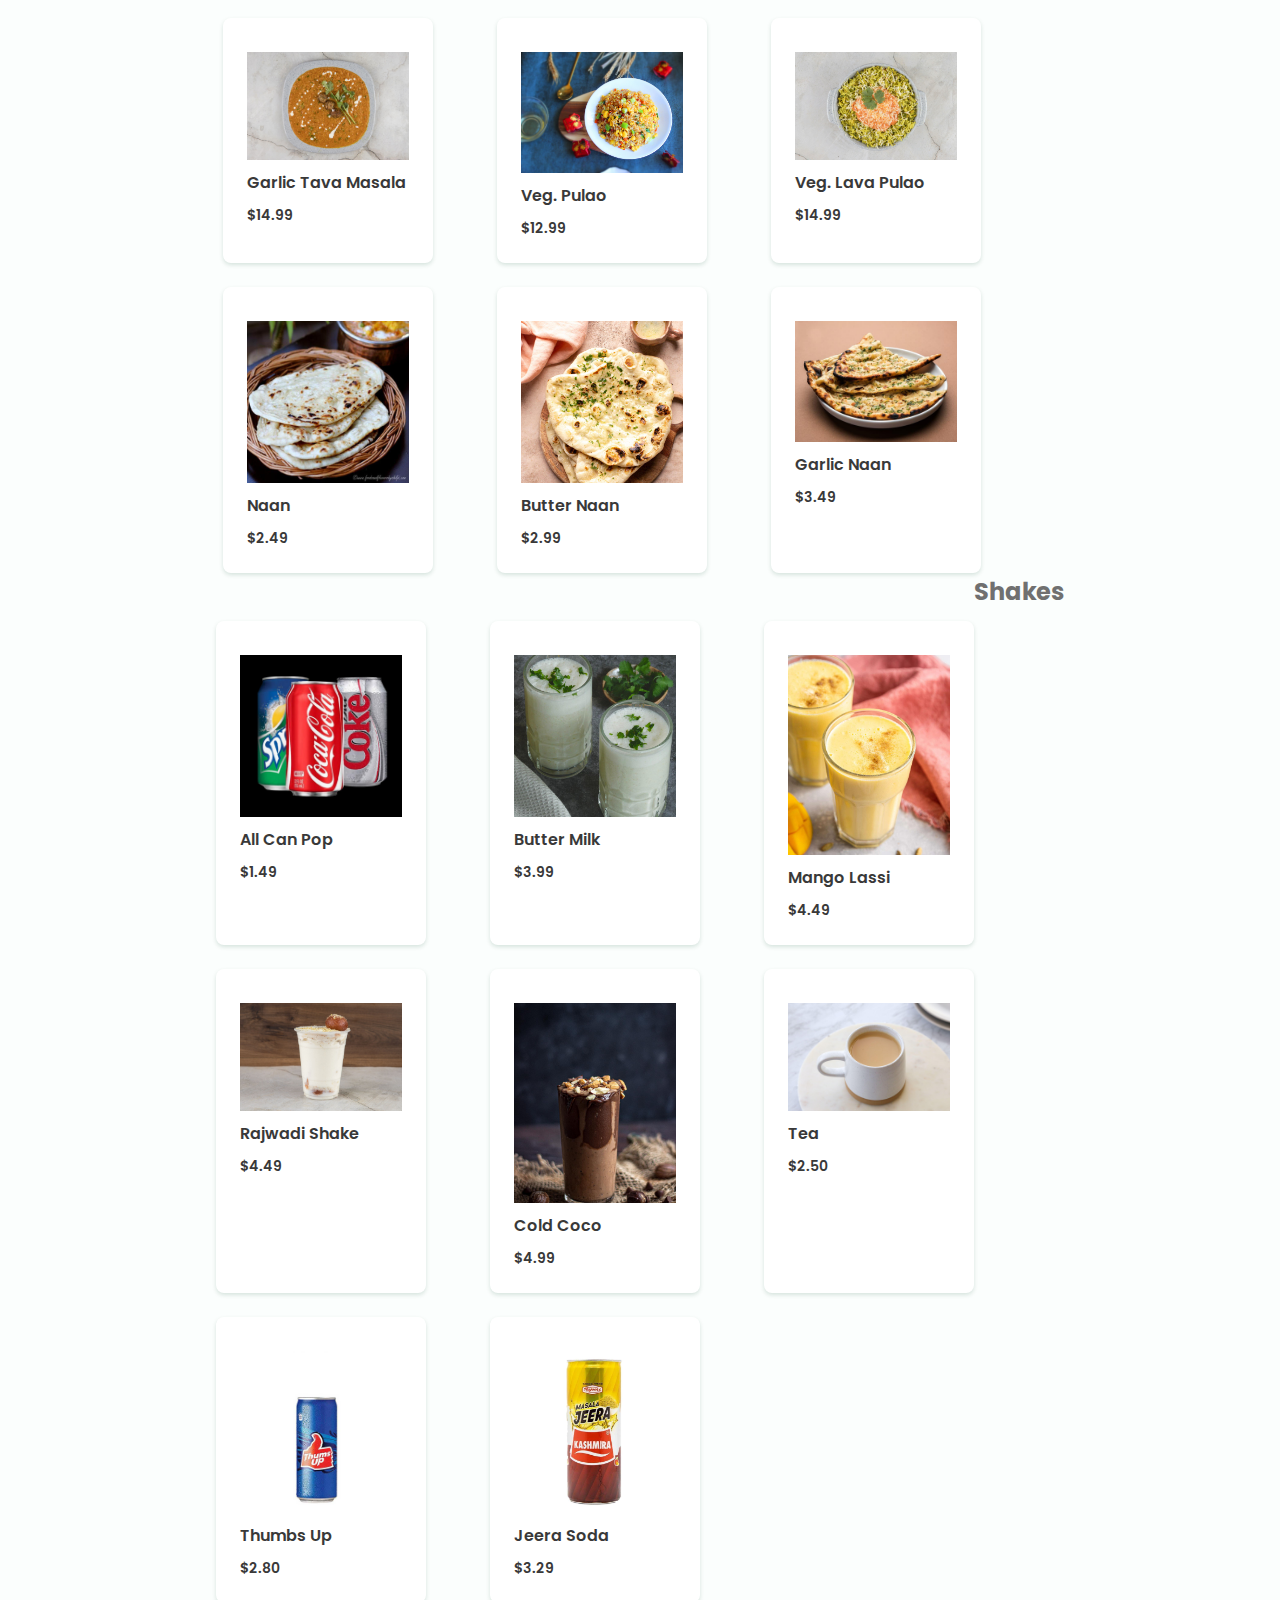
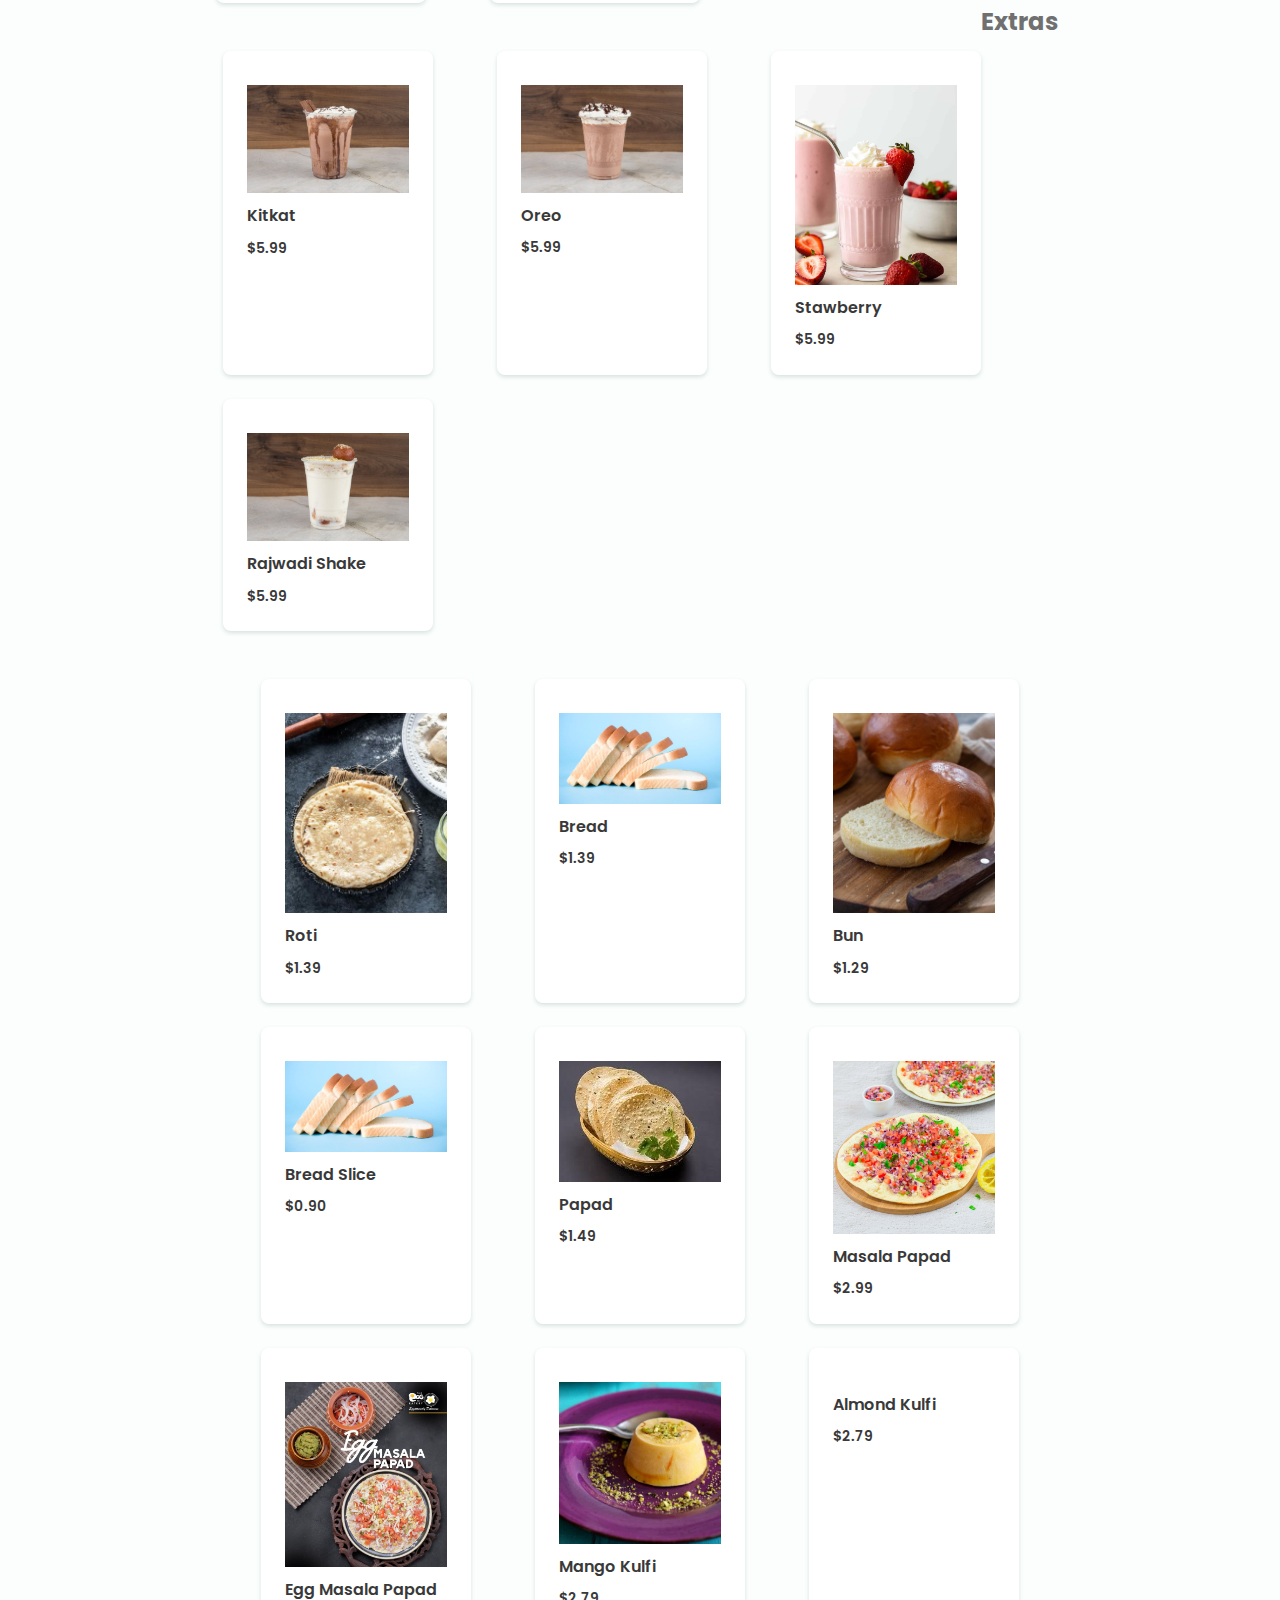
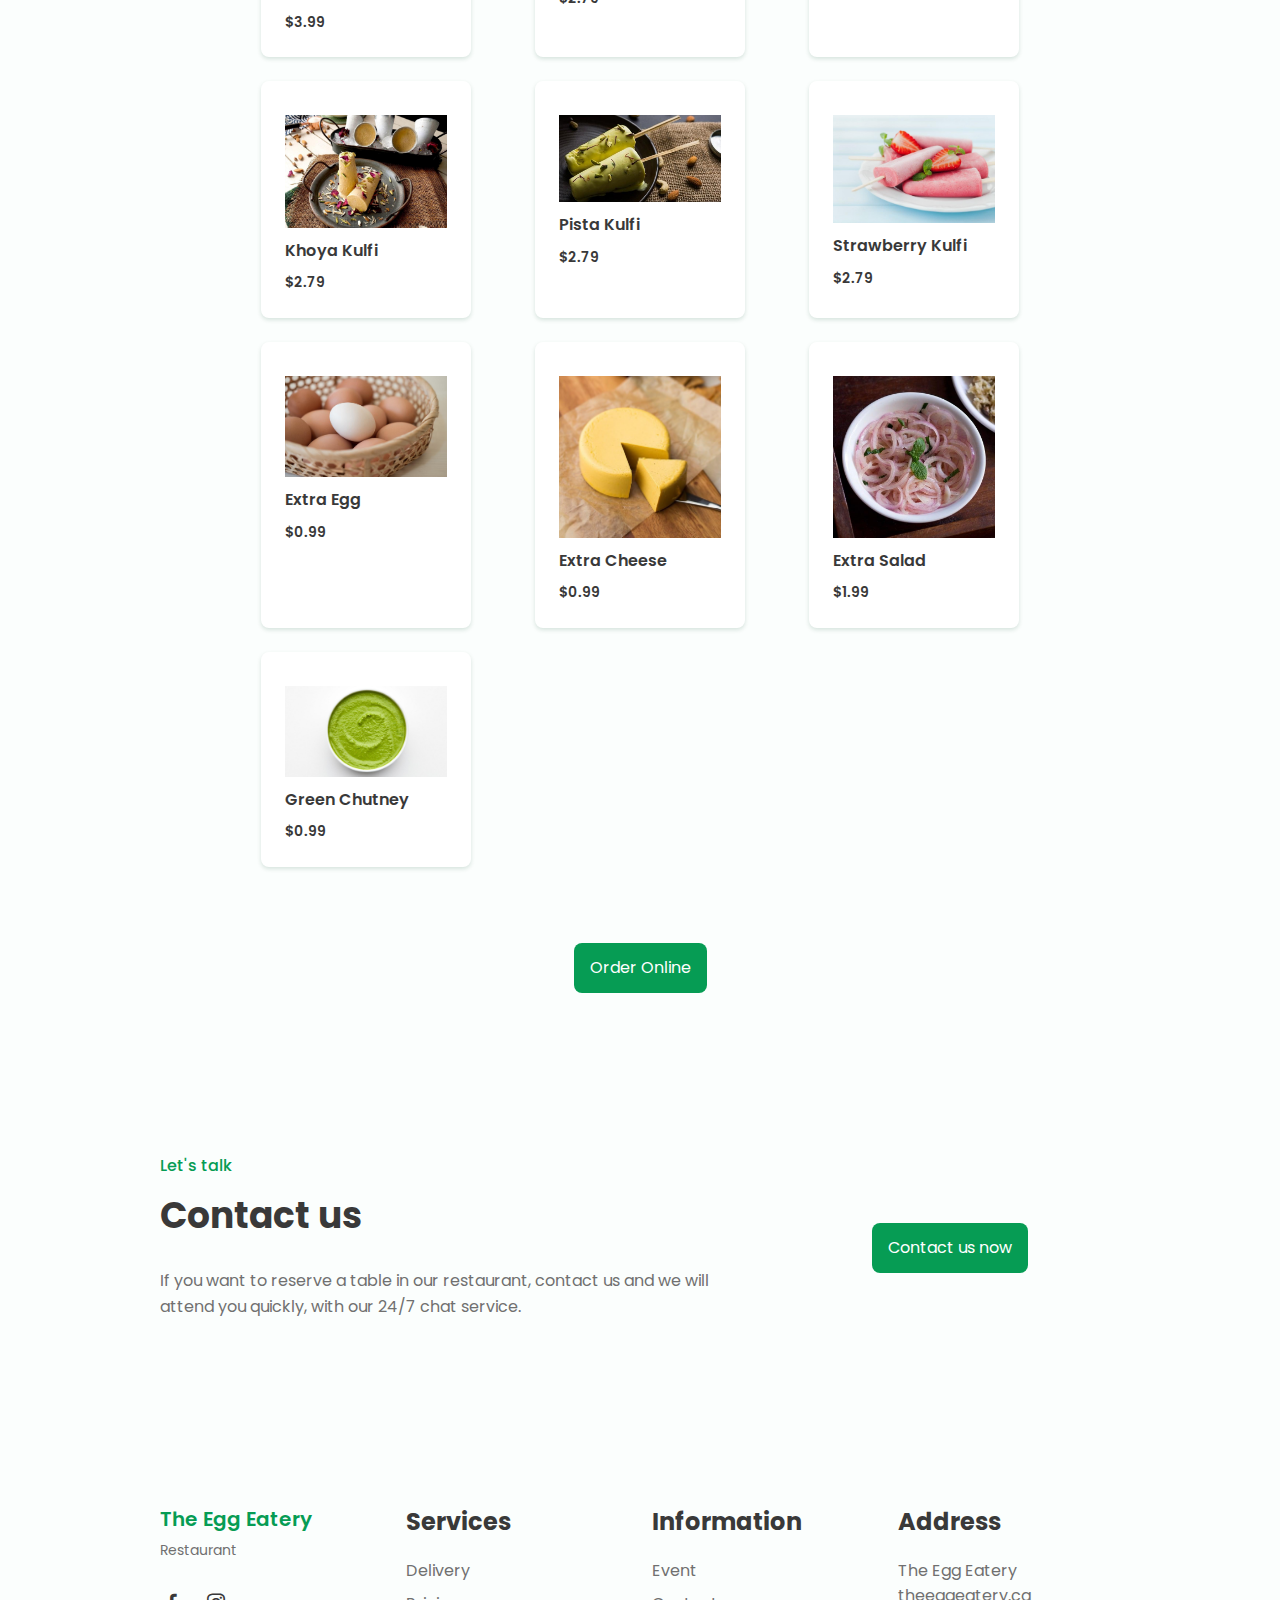
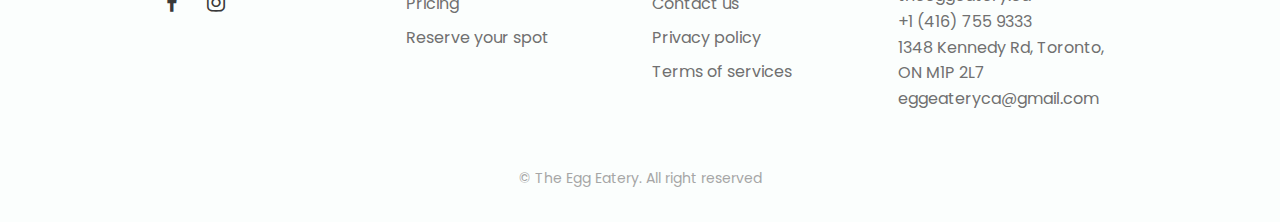
==== commit 256ea207: "Update menu.html" ====
--- a/menu.html
+++ b/menu.html
@@ -455,10 +455,10 @@
                         <span class="menu__preci">$14.99</span>
                     </div>
                     <div class="menu__content">
-                        <img src="dish/kanchi_lahori.jpeg" alt="" class="menu__img">
+                        <img src="images/kacchi_lahori.jpeg" alt="" class="menu__img">
                         <h3 class="menu__name">Kacchi Lahori</h3>
                         <span class="menu__detail"></span>
-                        <span class="menu__preci">$12.99</span>
+                        <span class="menu__preci">$13.99</span>
                     </div>
                     <div class="menu__content">
                         <img src="dish/russian_fry.jpeg" alt="" class="menu__img">
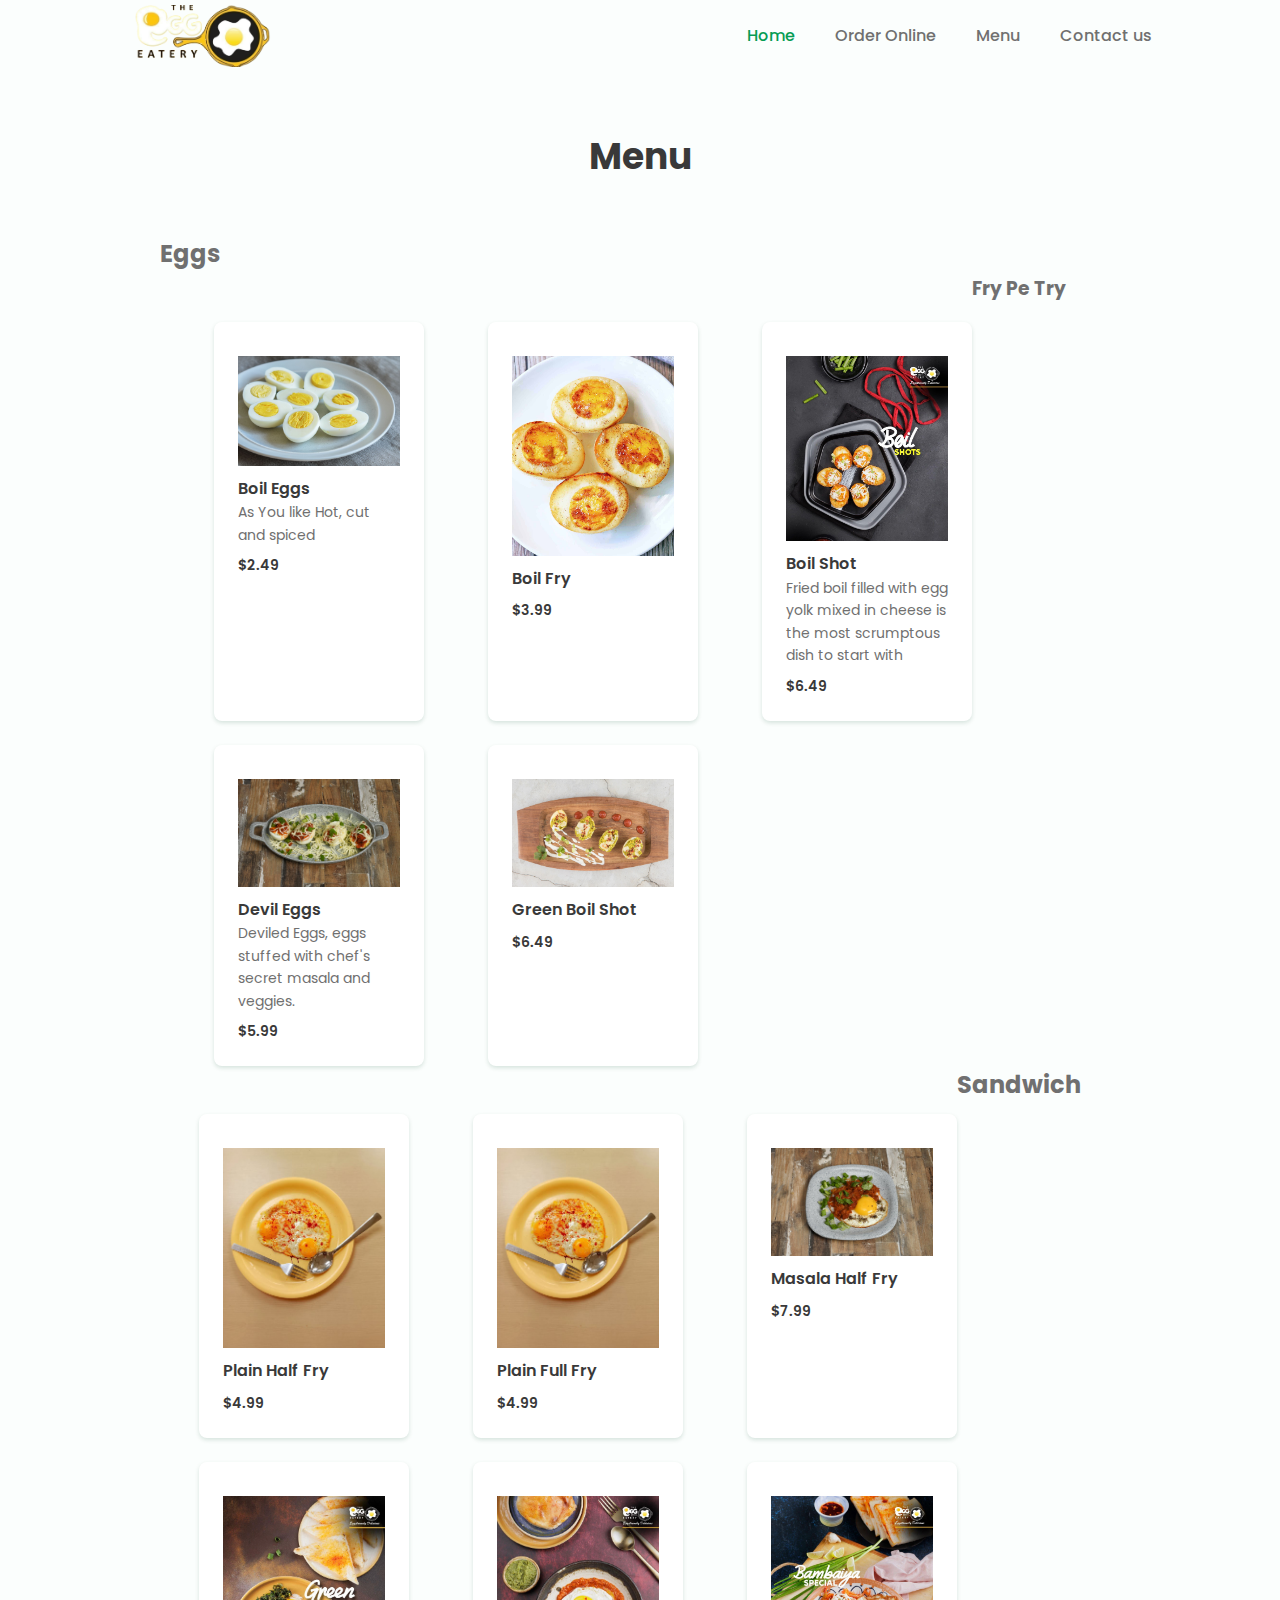
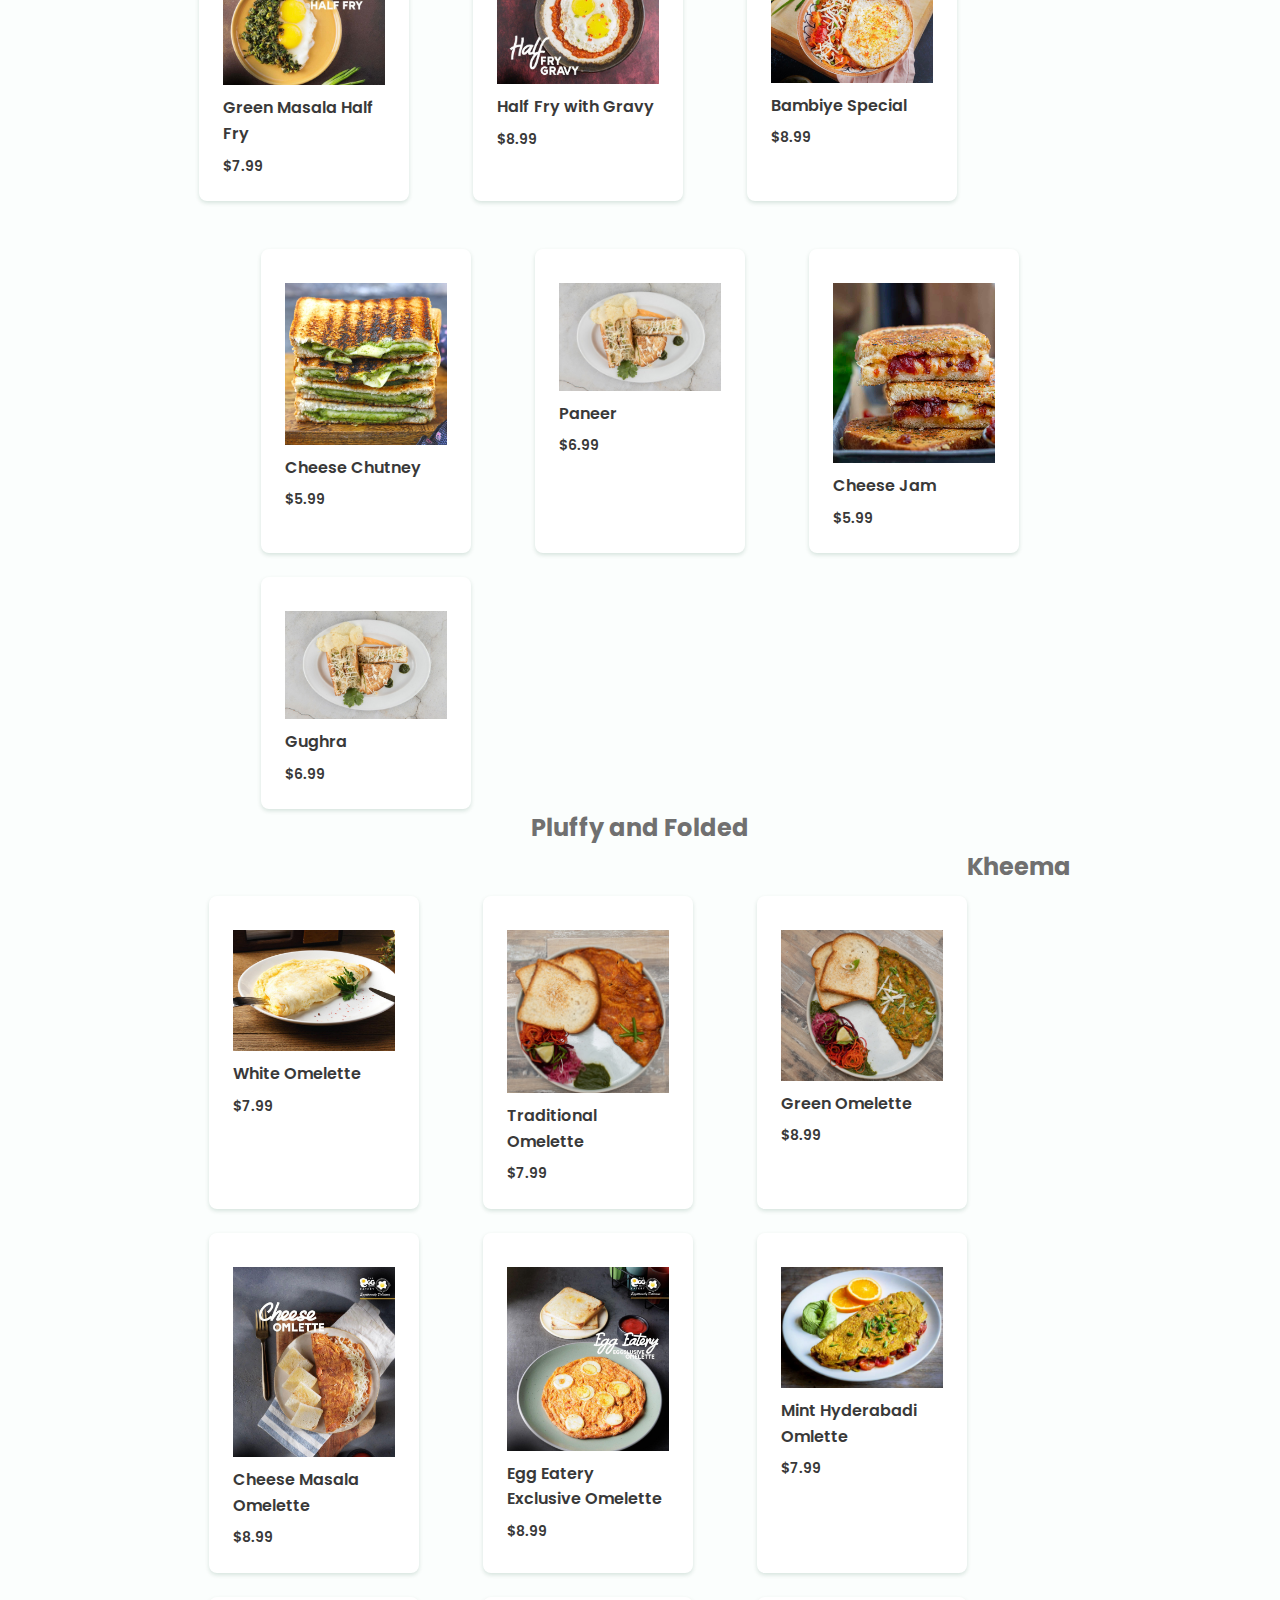
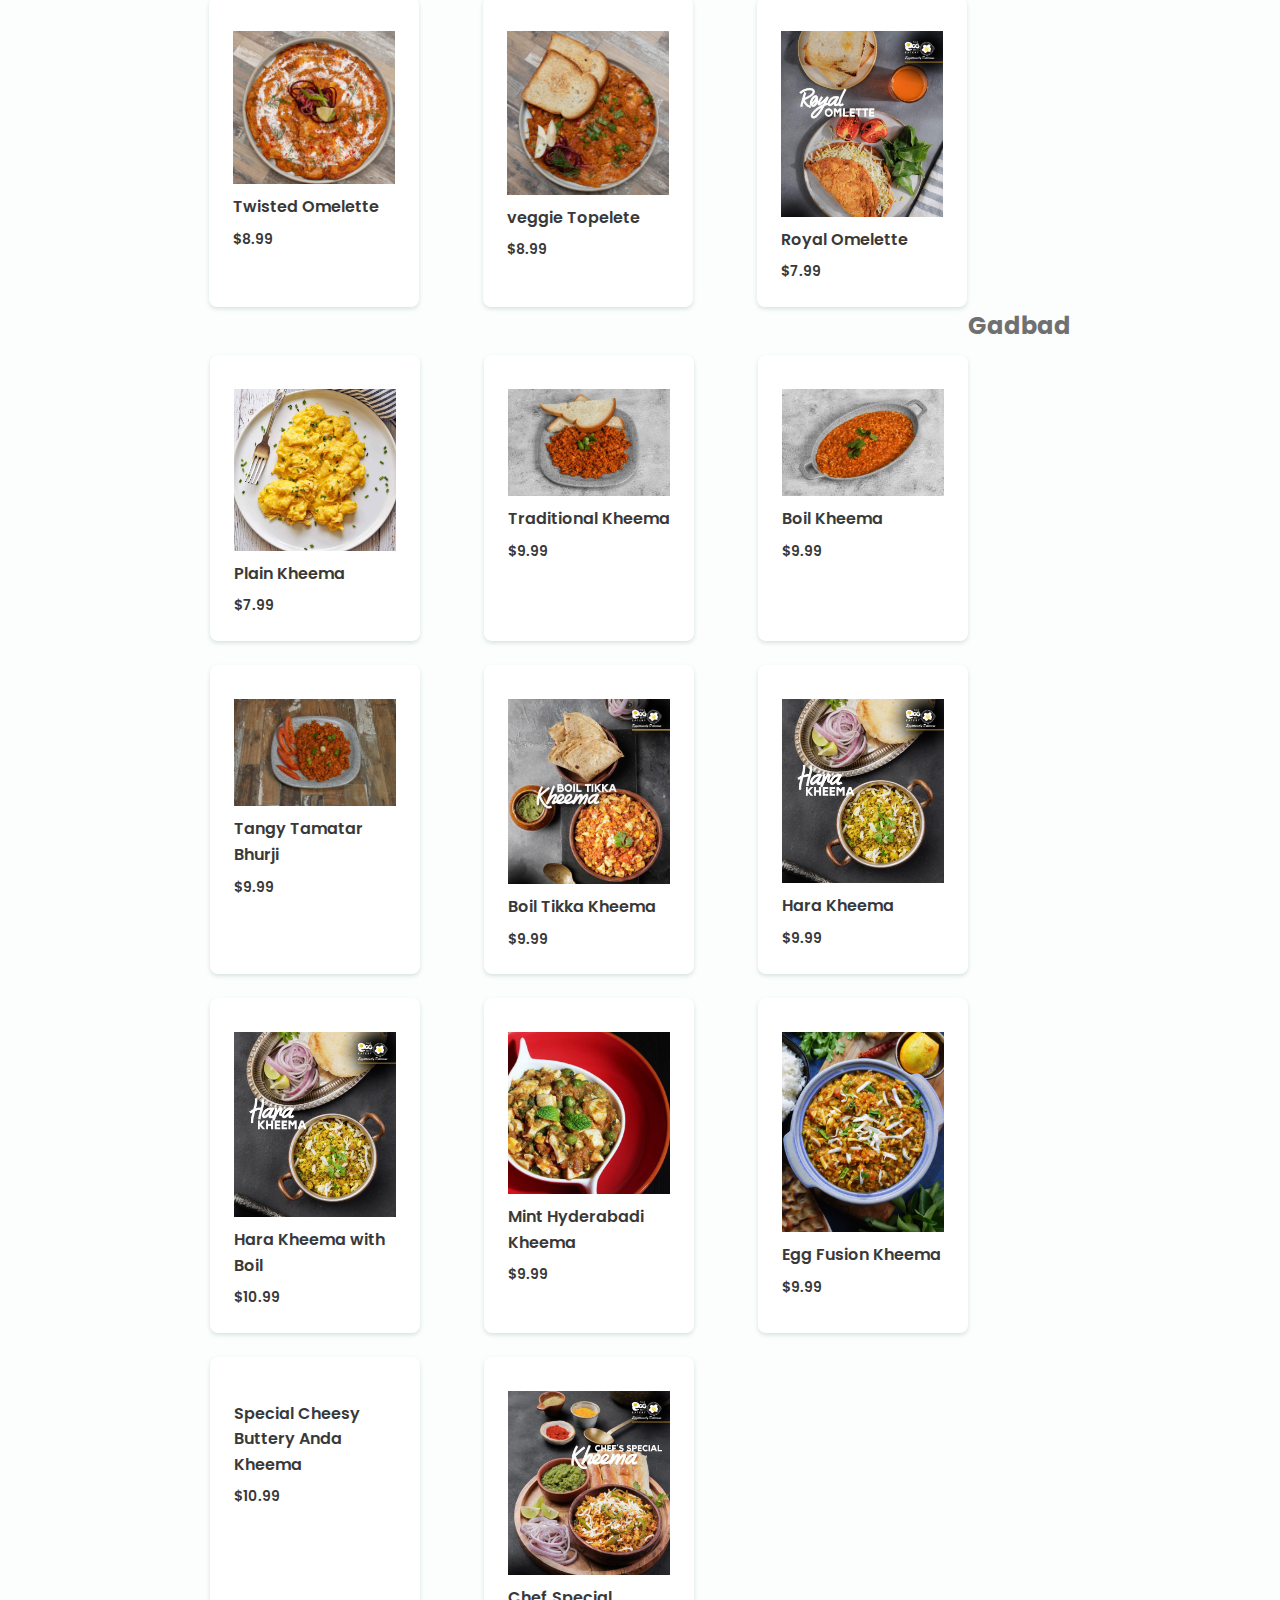
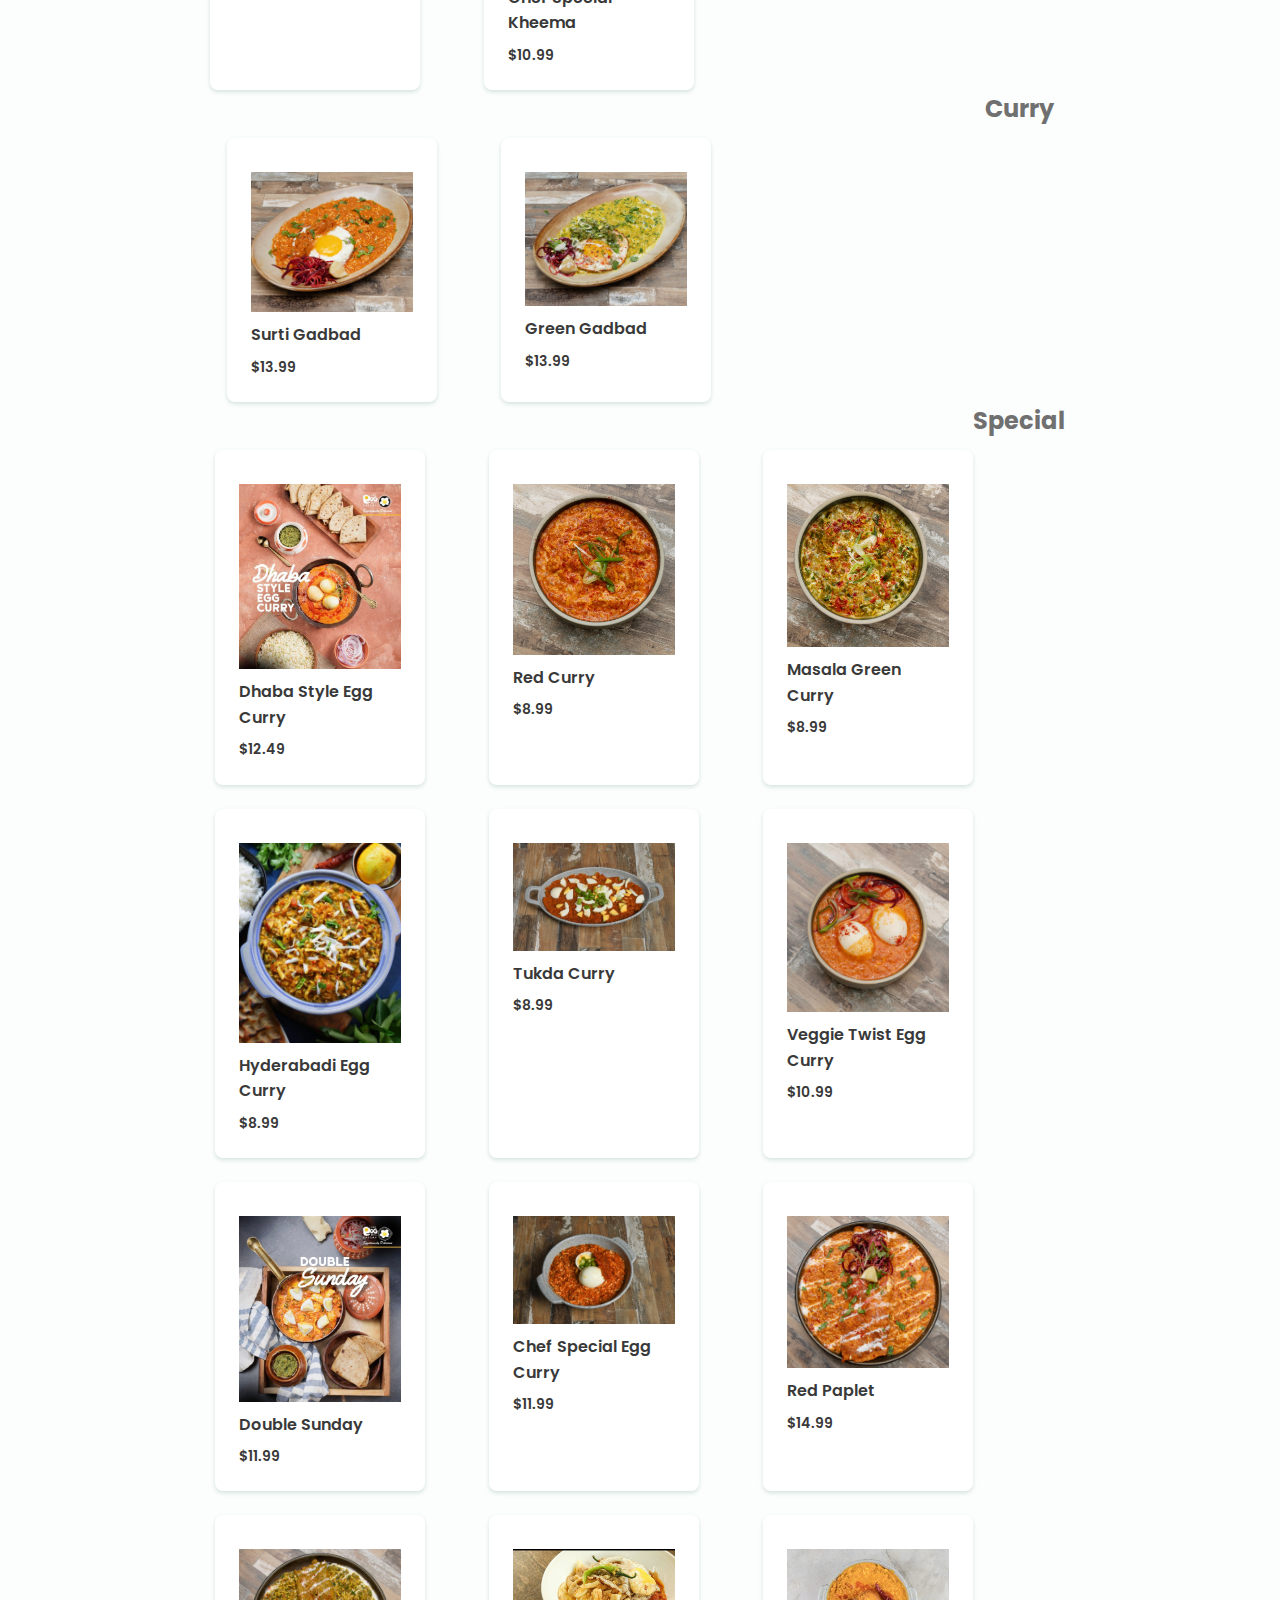
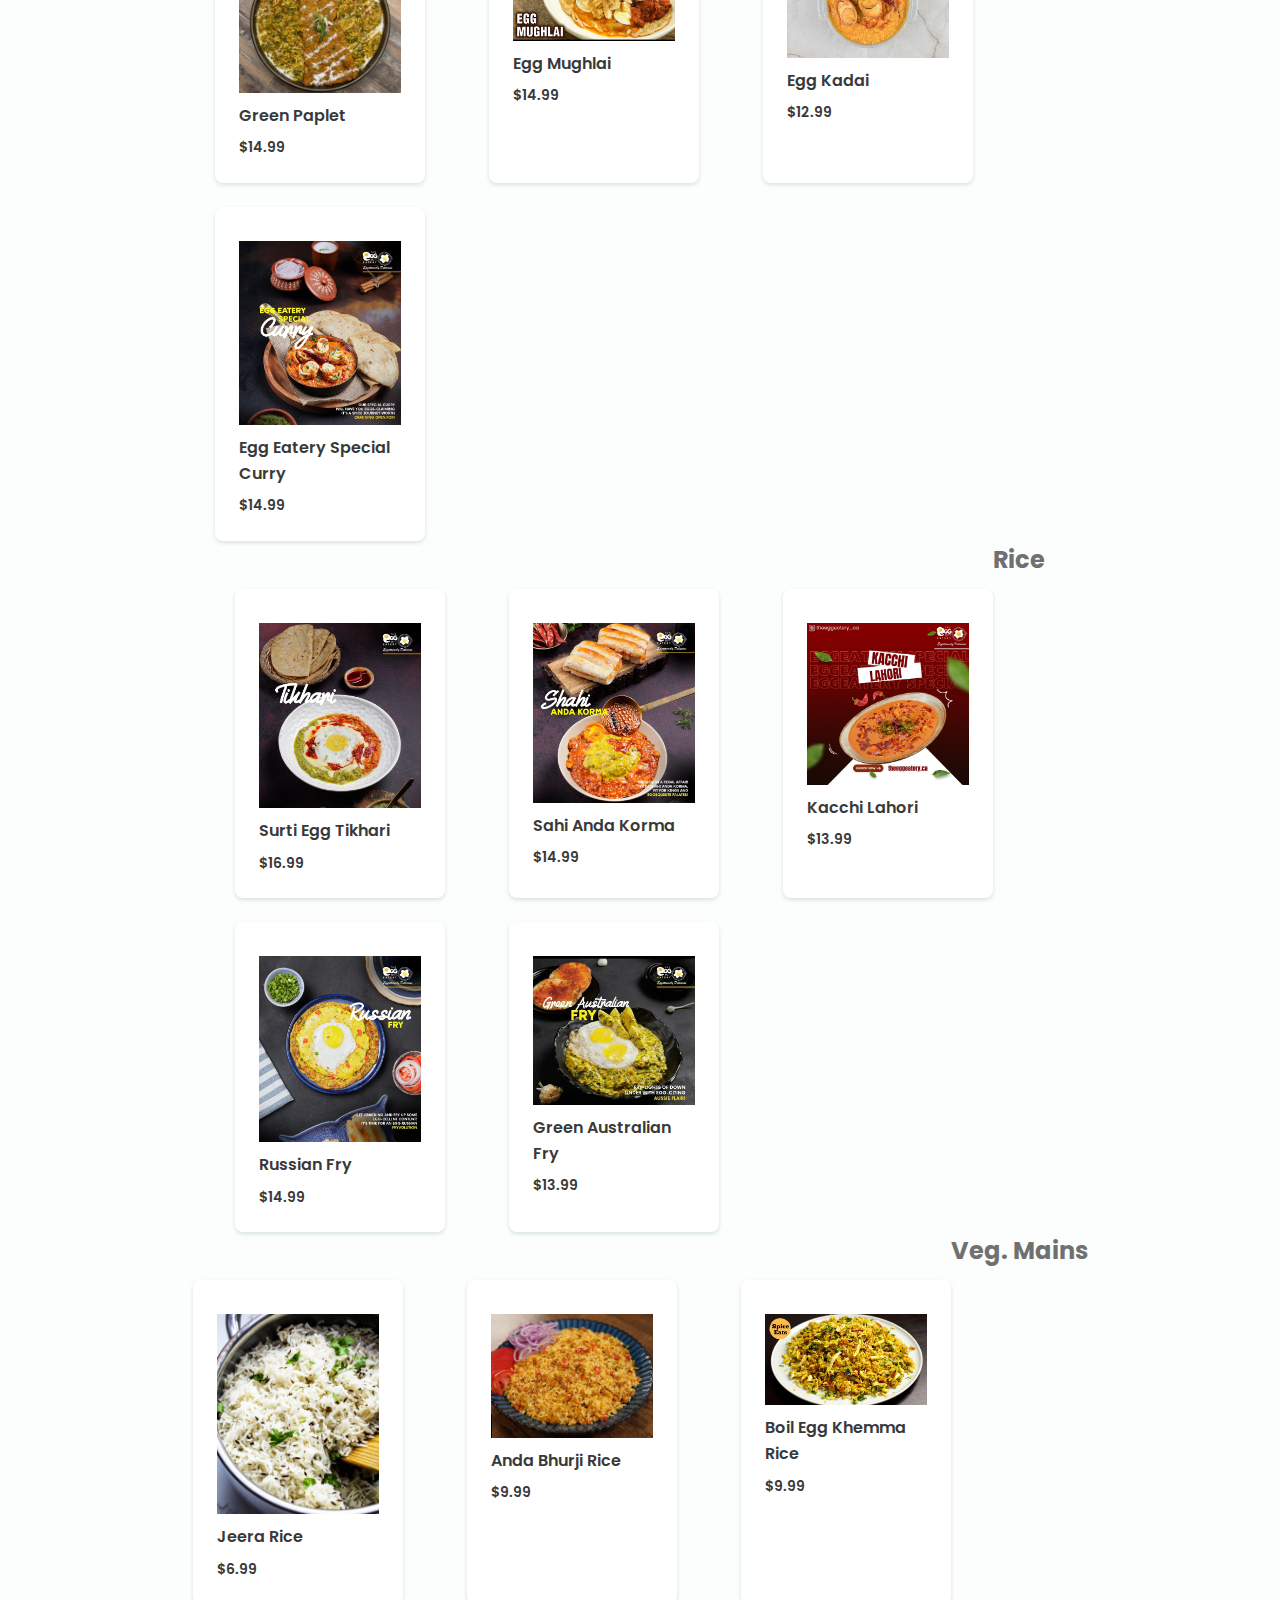
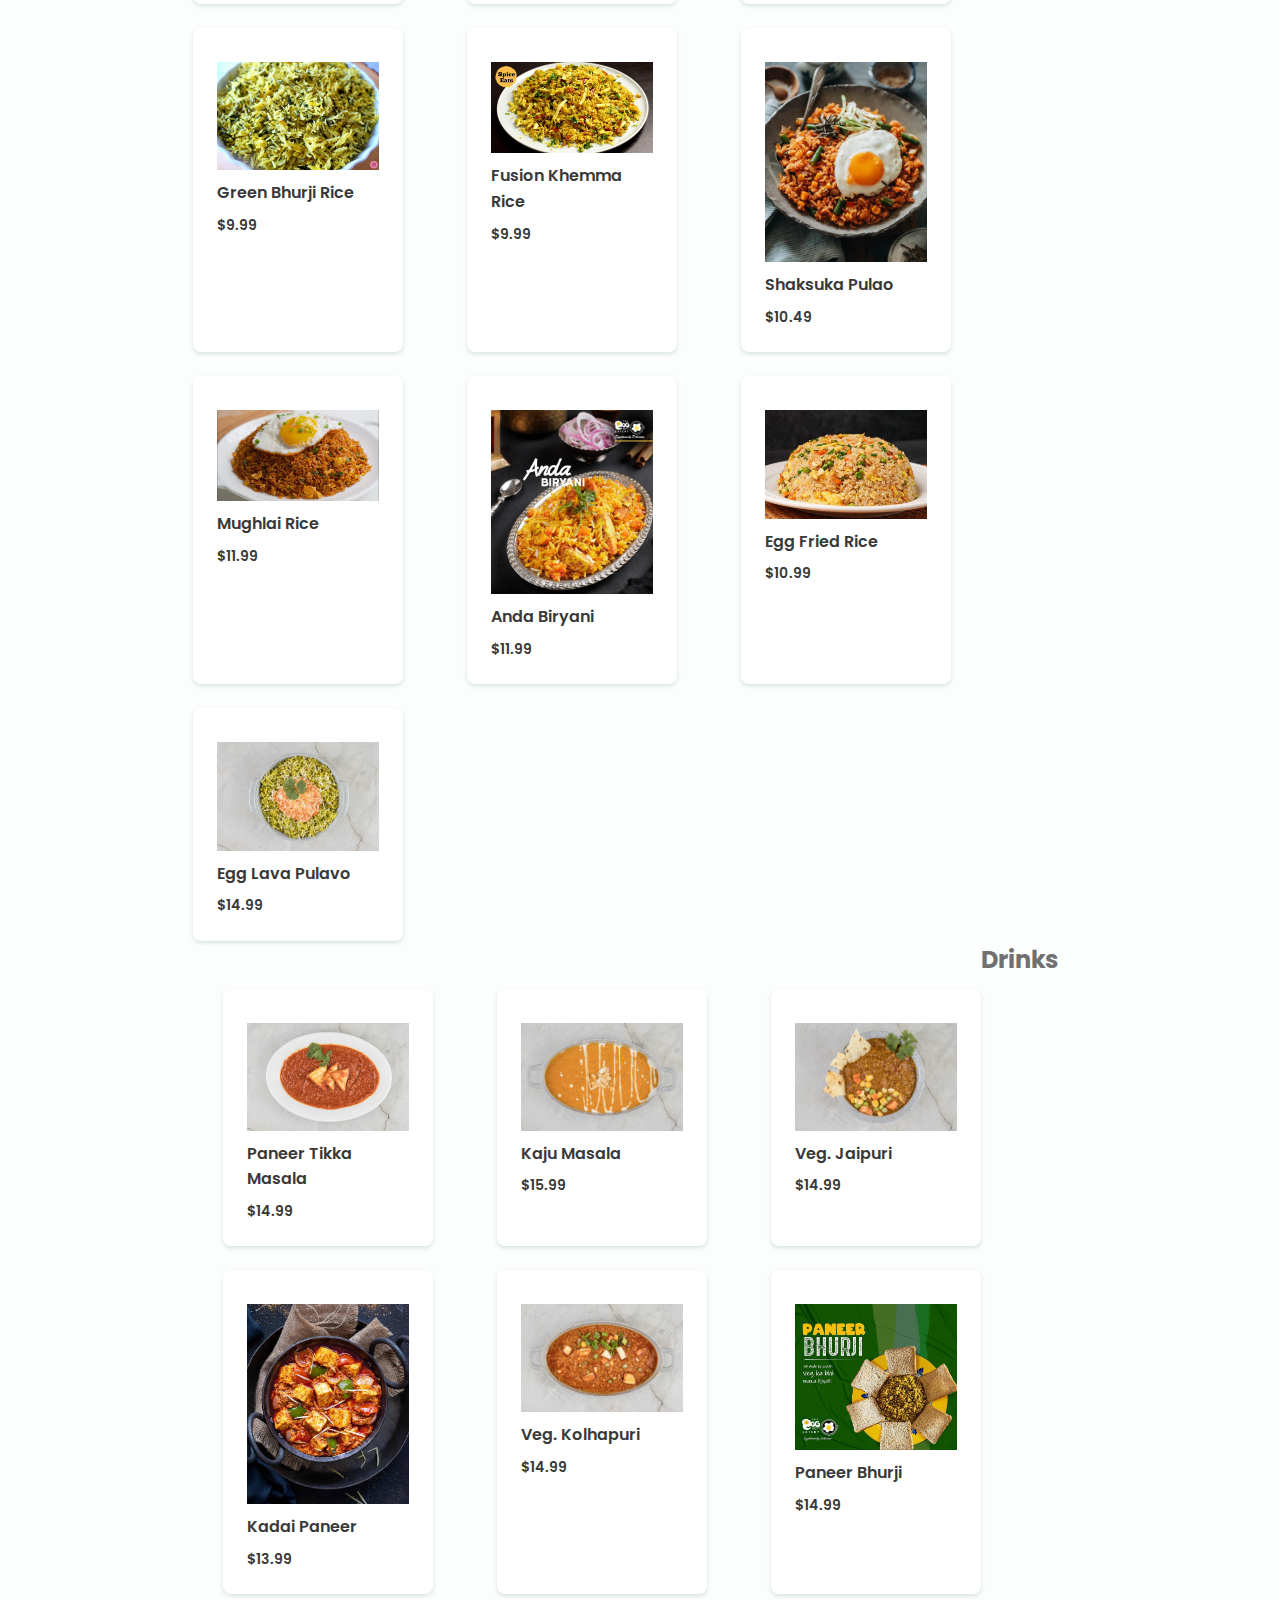
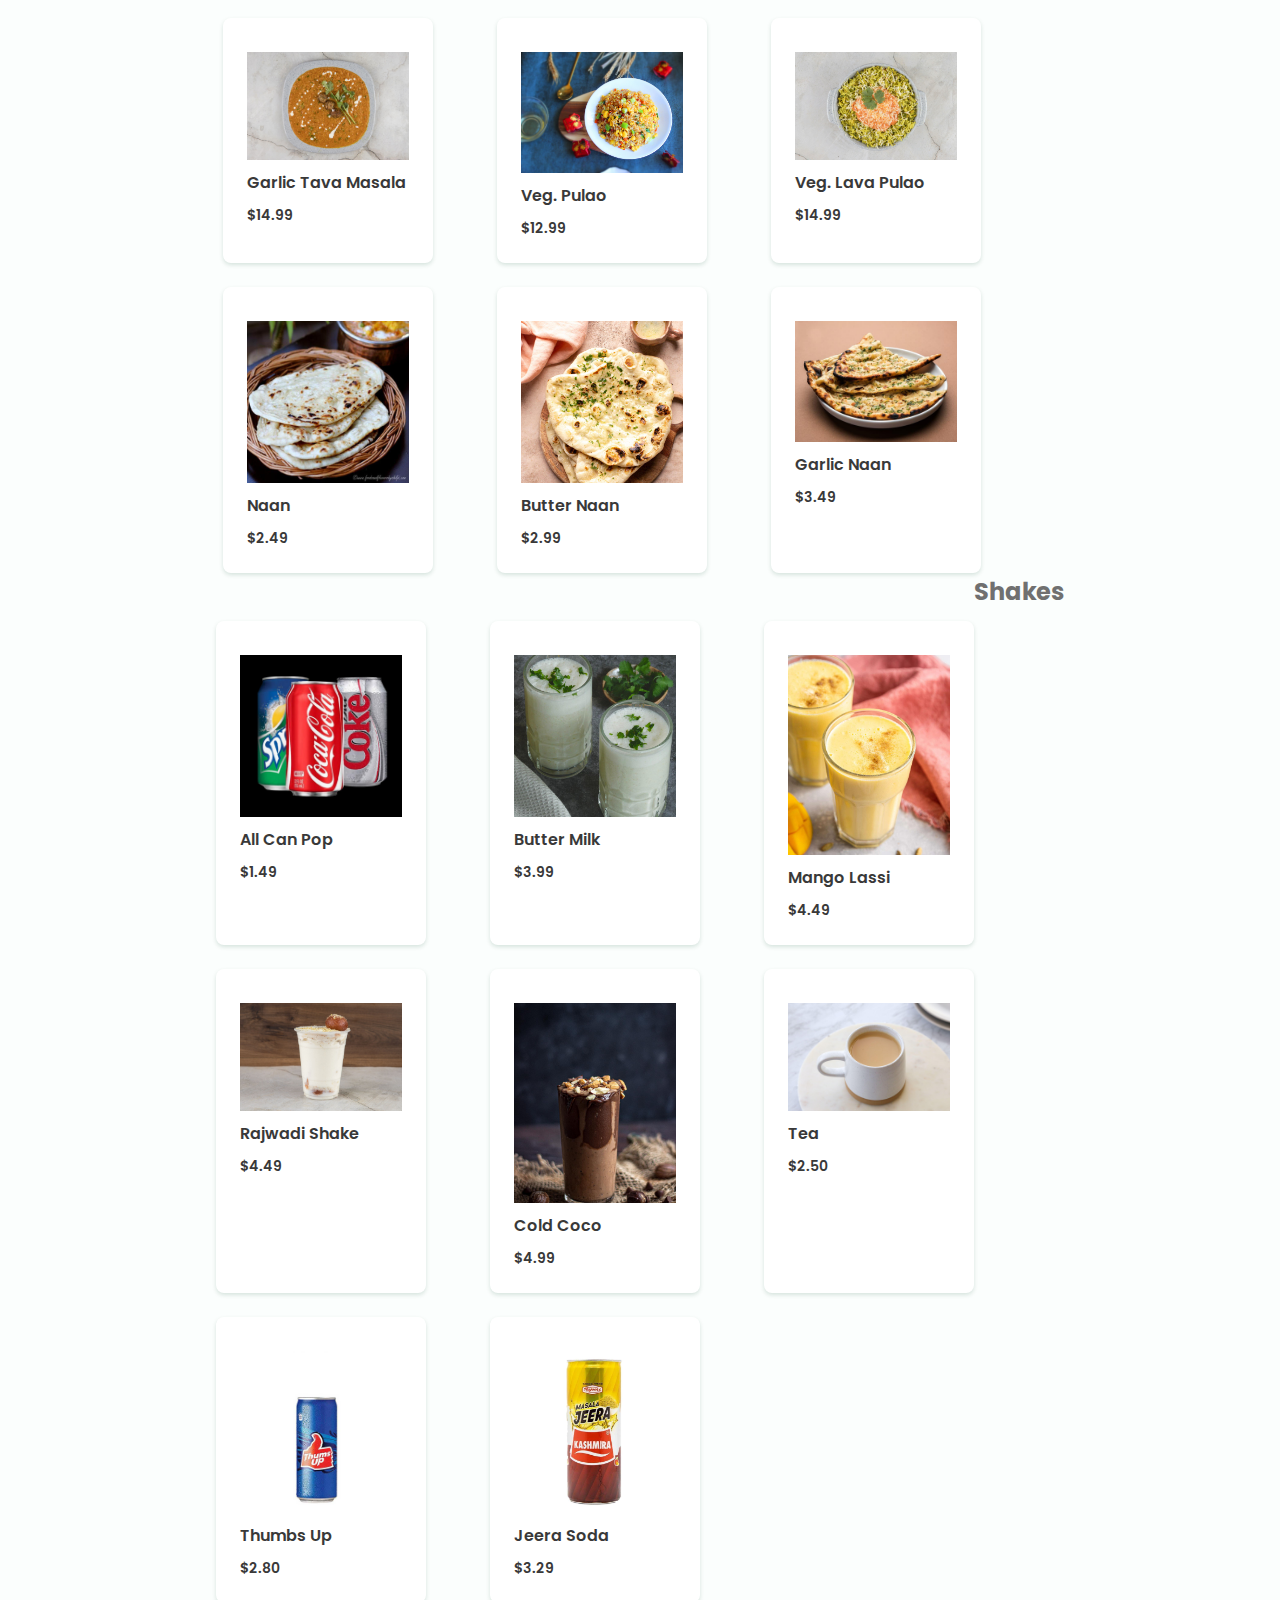
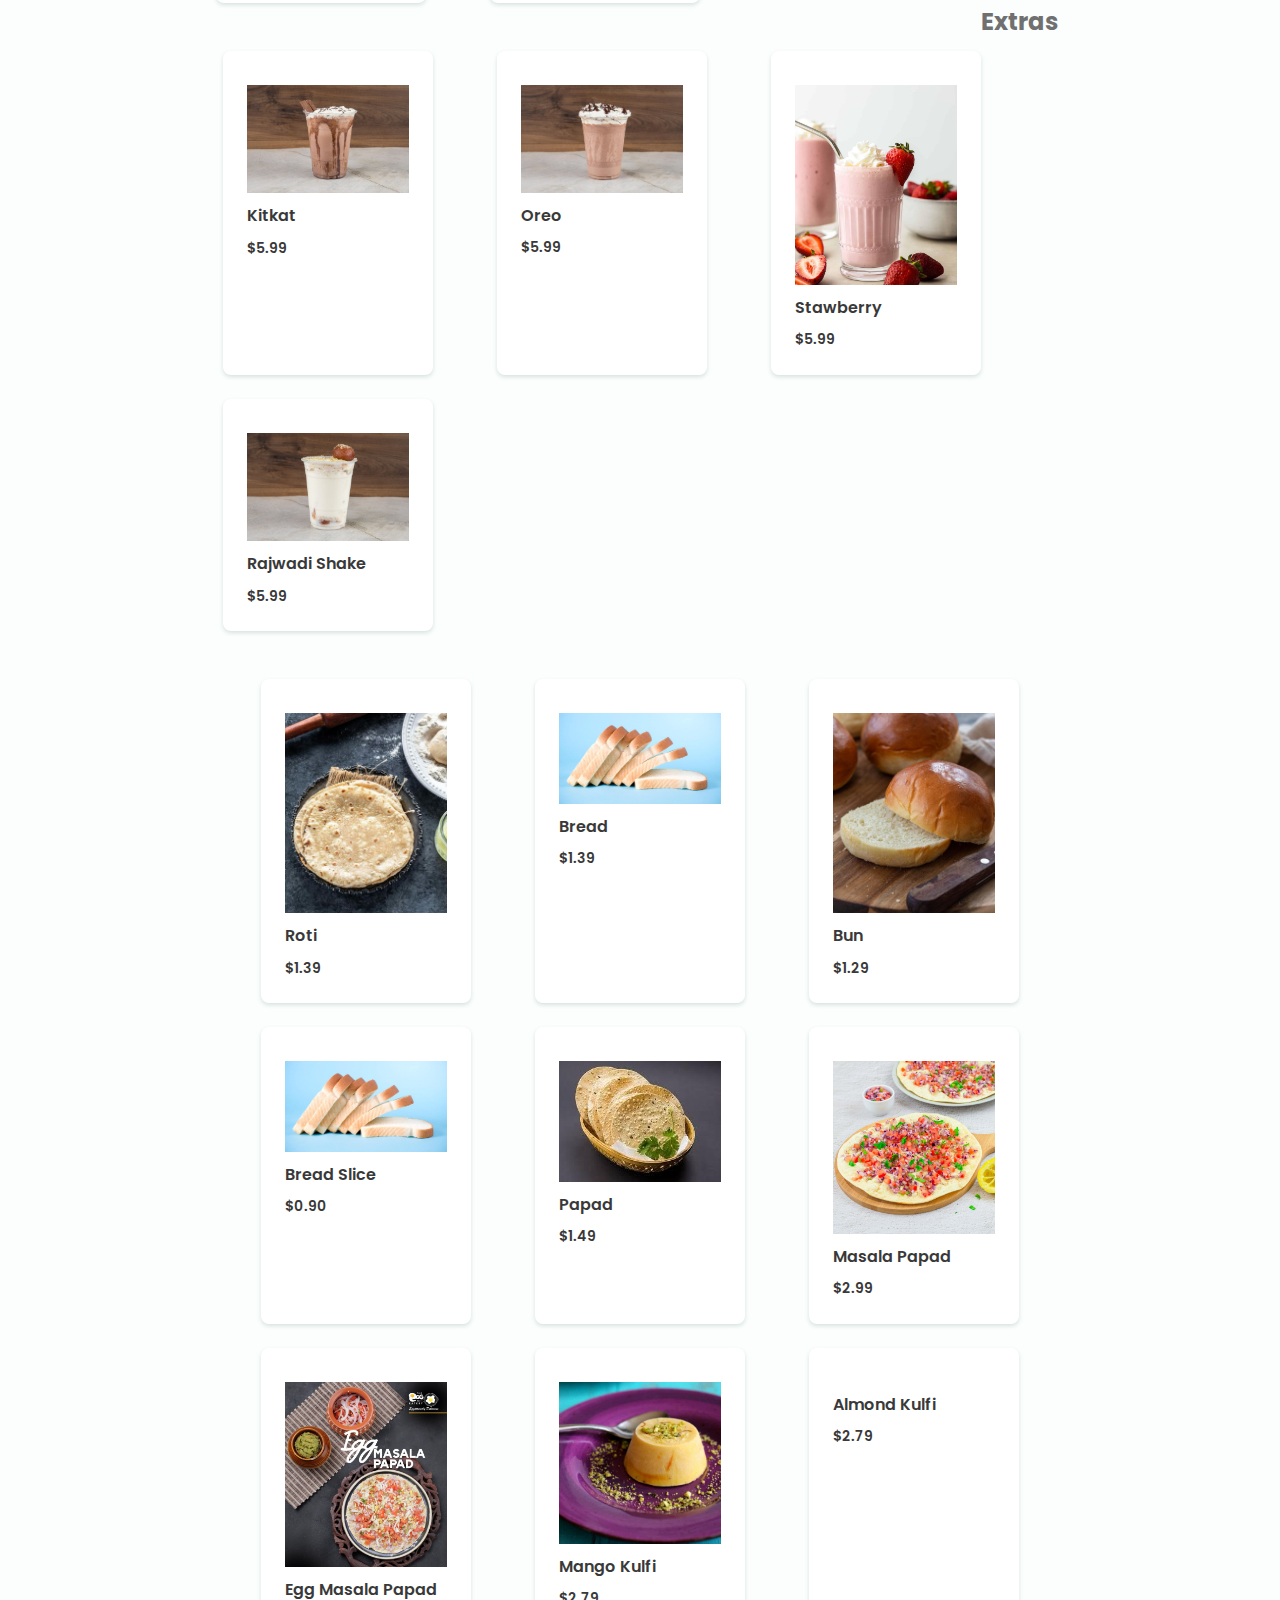
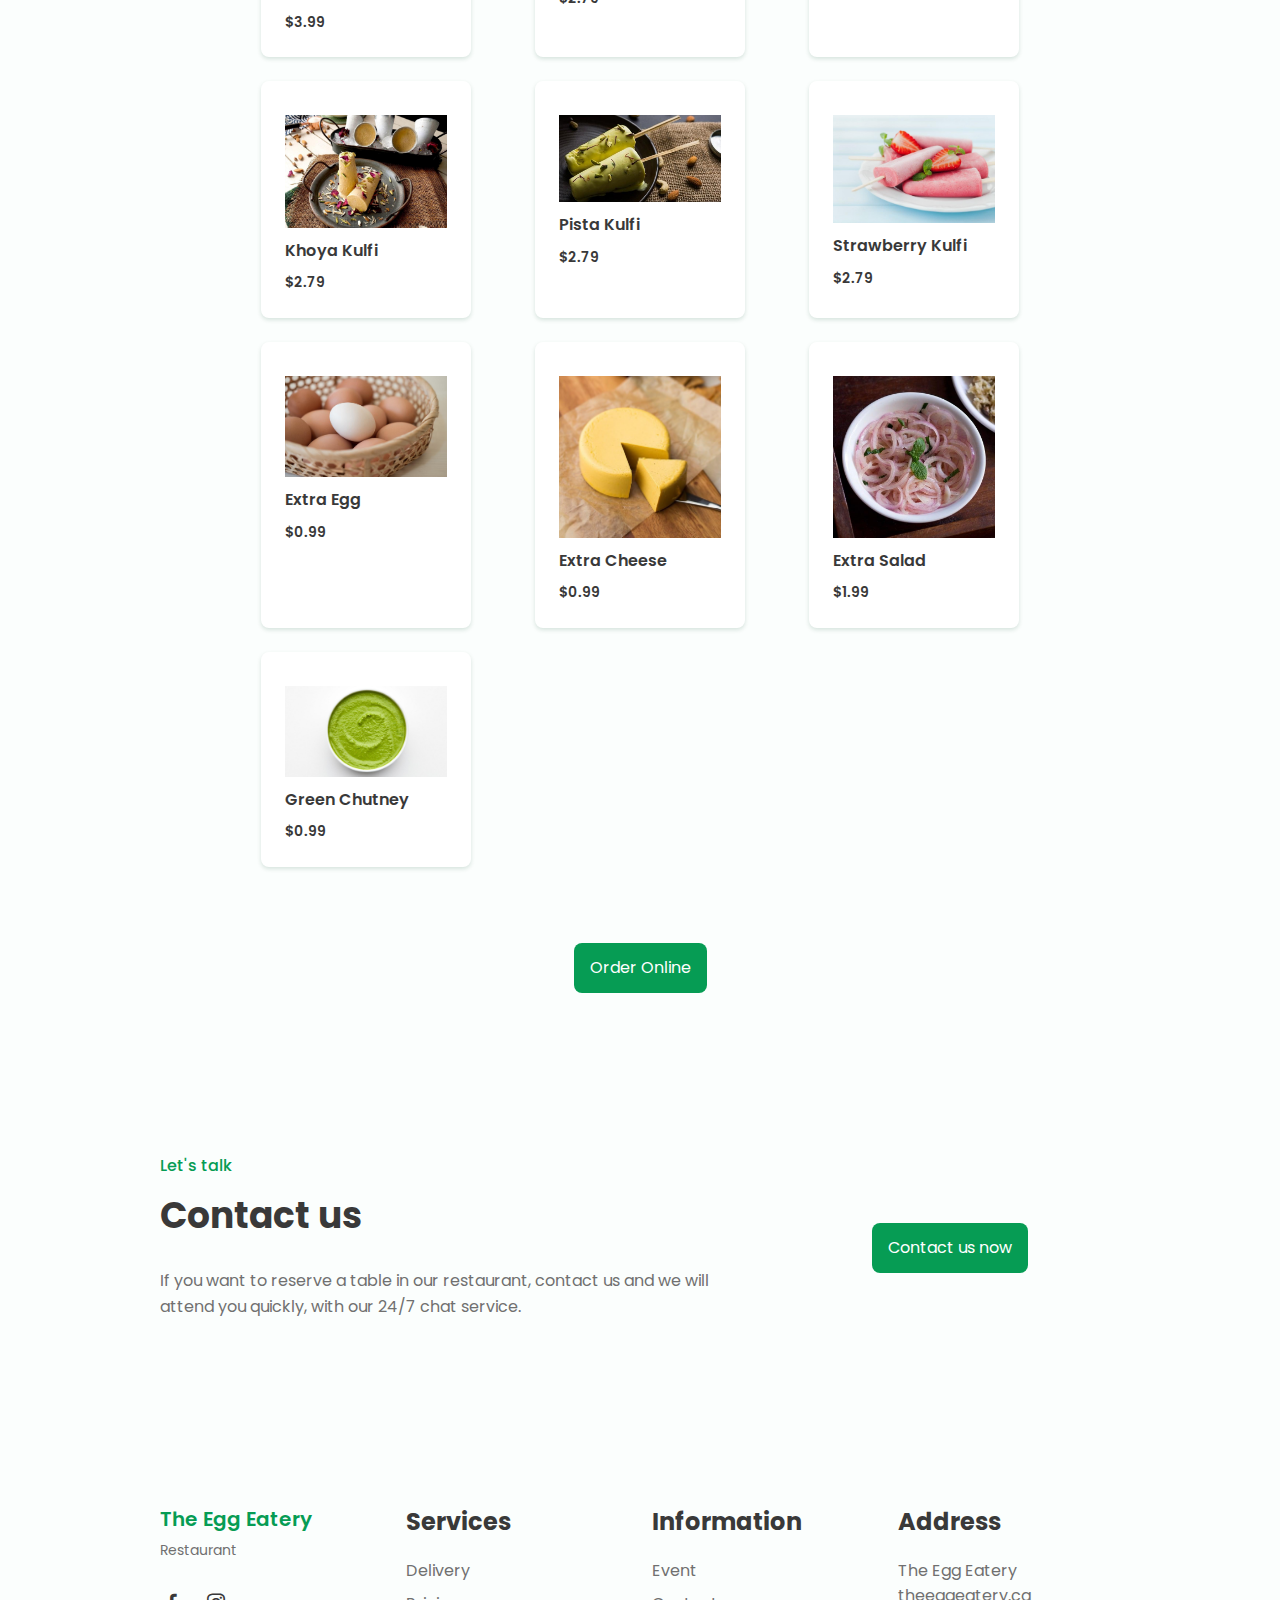
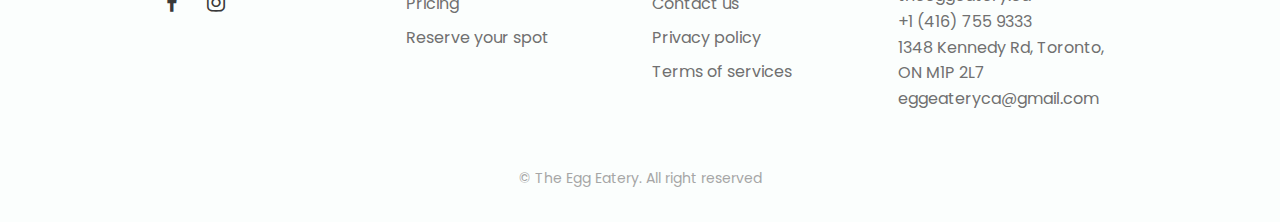
==== commit d78843a6: "Update menu.html" ====
--- a/menu.html
+++ b/menu.html
@@ -101,9 +101,7 @@
                         <span class="menu__preci">$6.49</span>
                      </div>
                 </div>
-<br>
-                <br>
-                <h2>Fry Pe Try</h2>
+                <h3>Fry Pe Try</h3>
 
                 <div class="menu__container bd-grid">
                     <div class="menu__content">
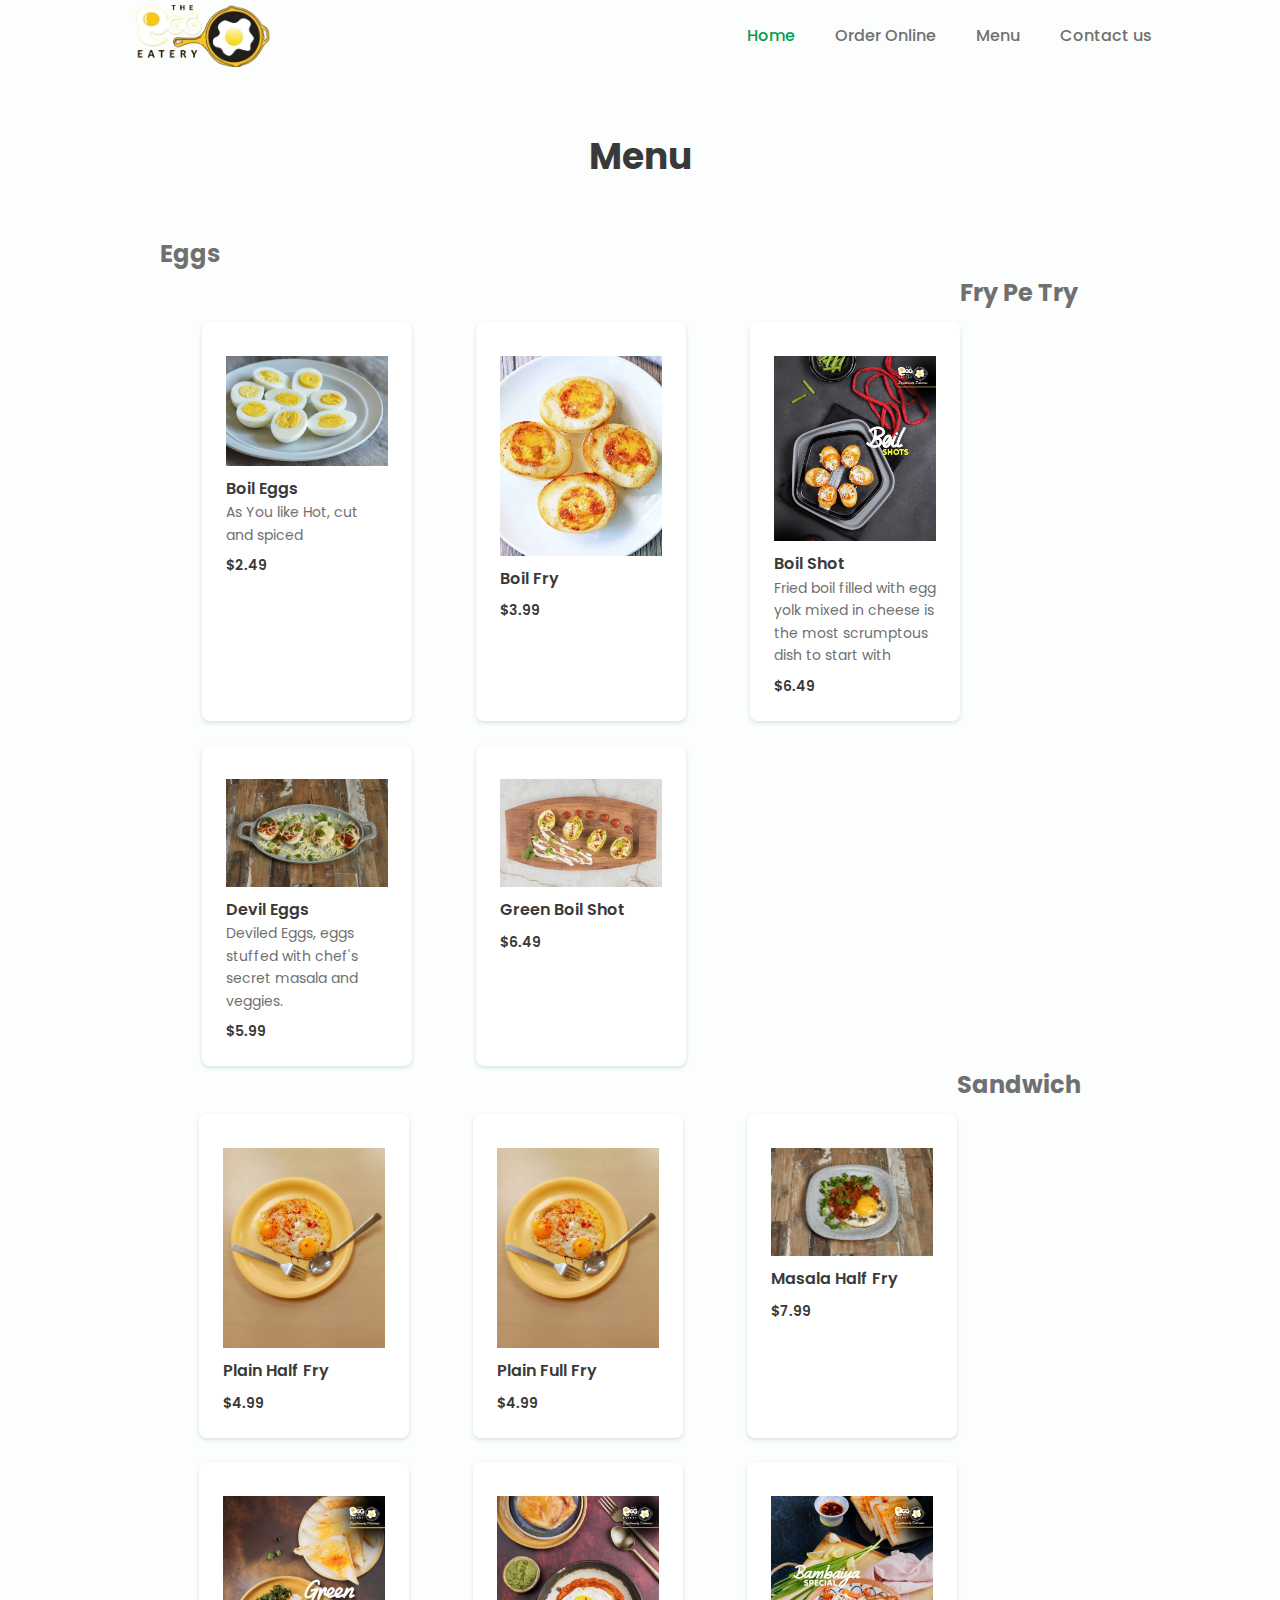
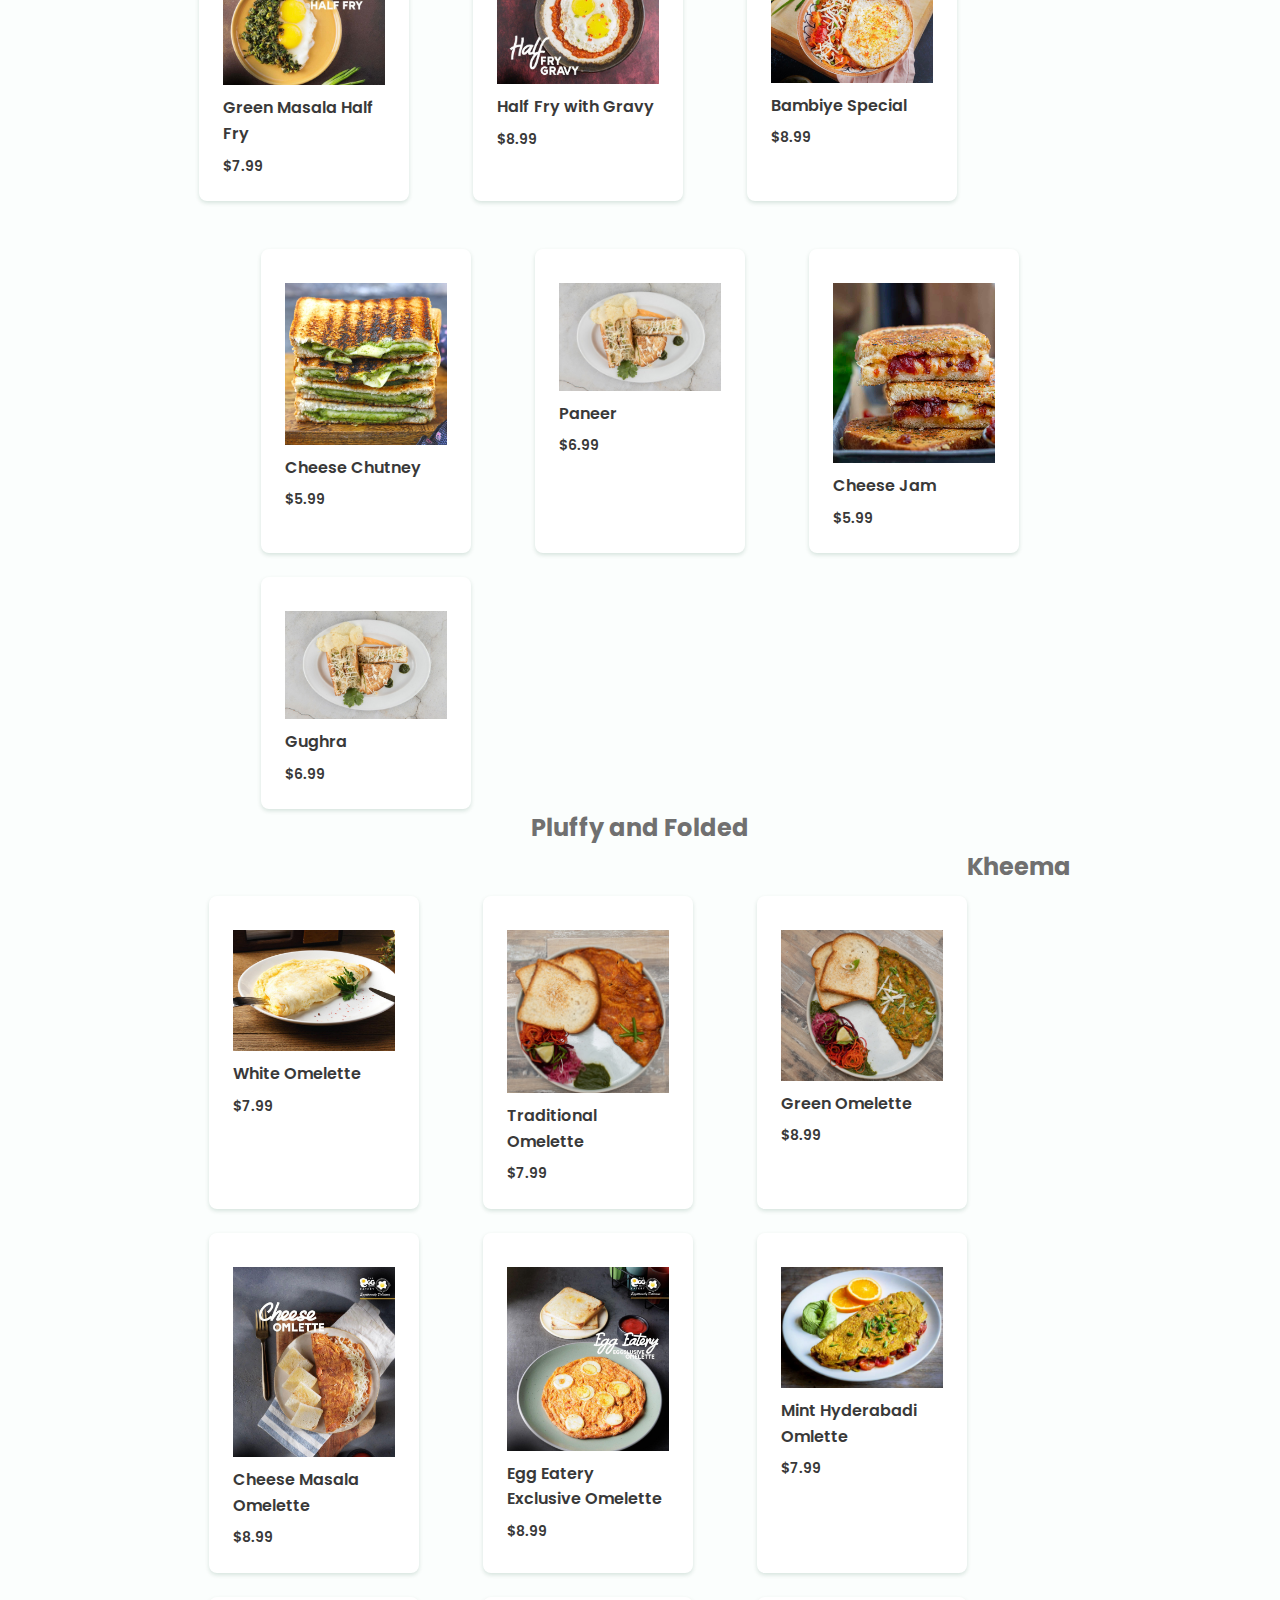
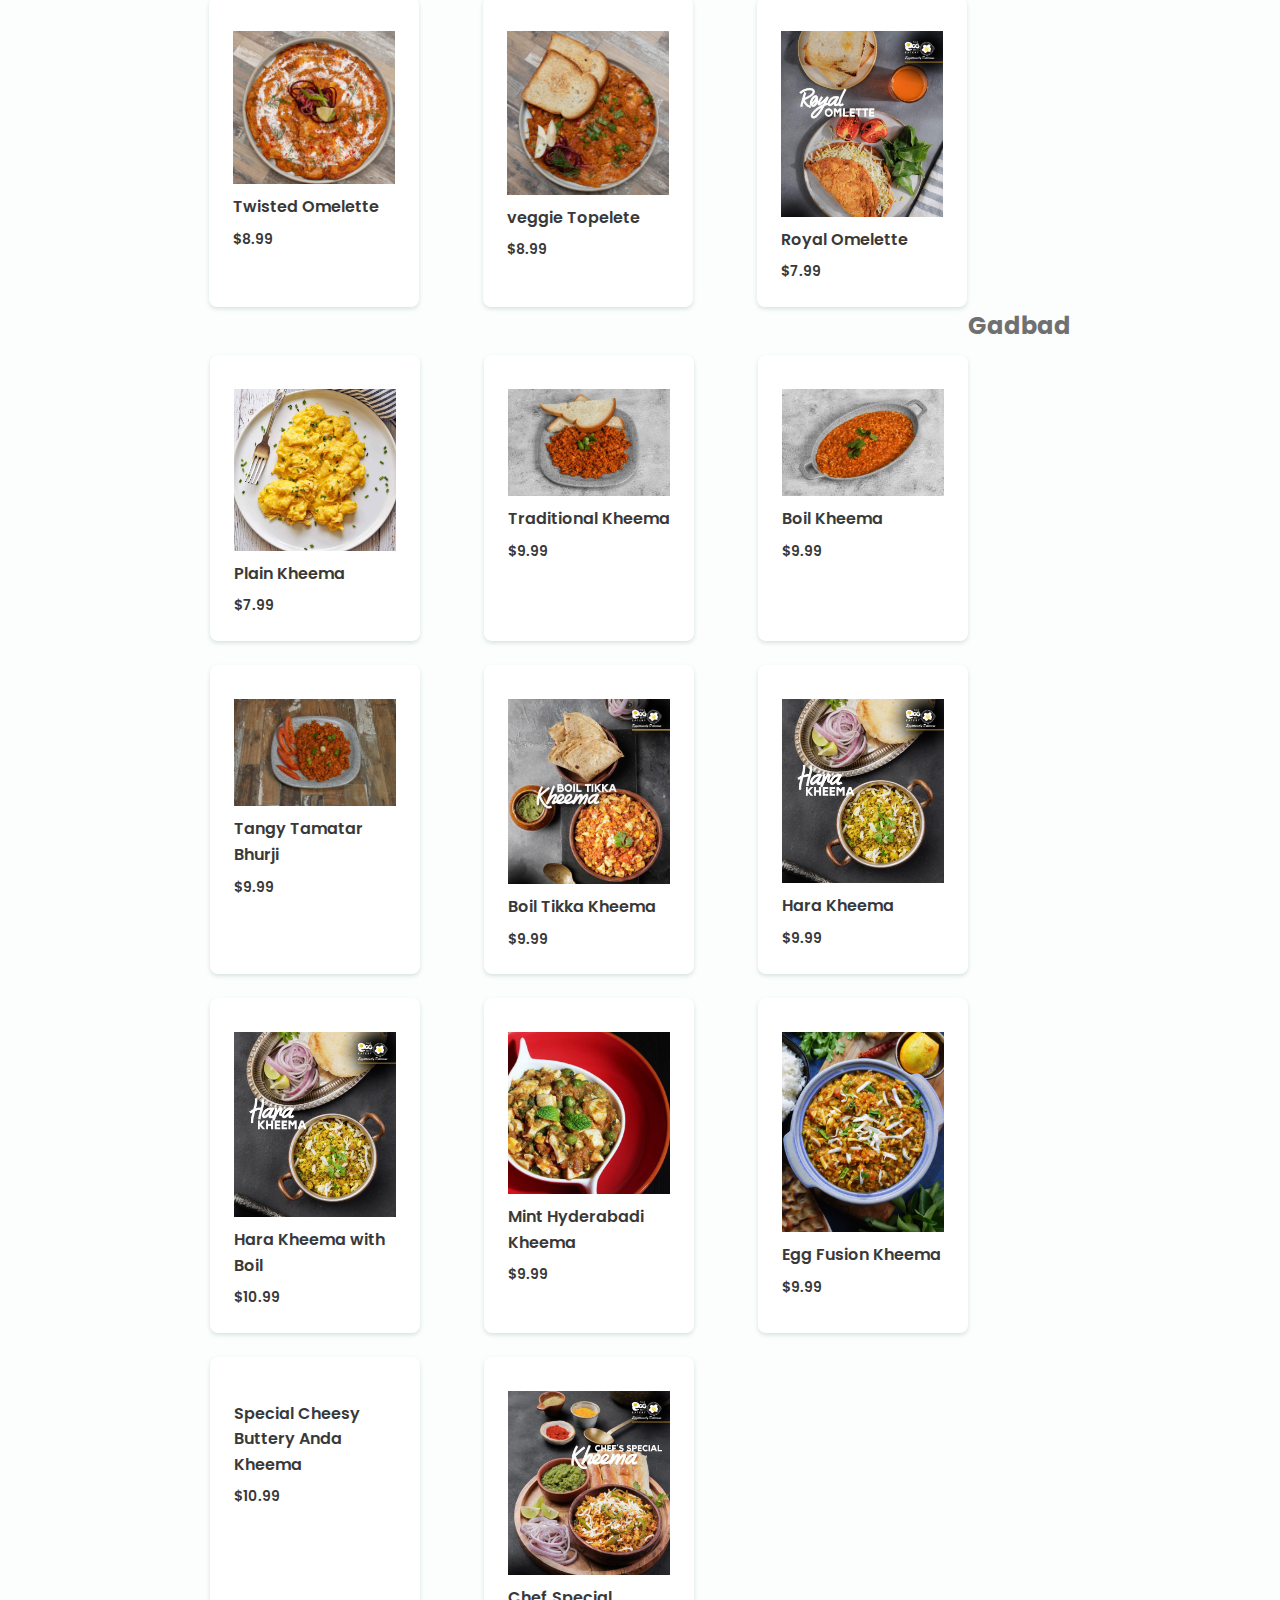
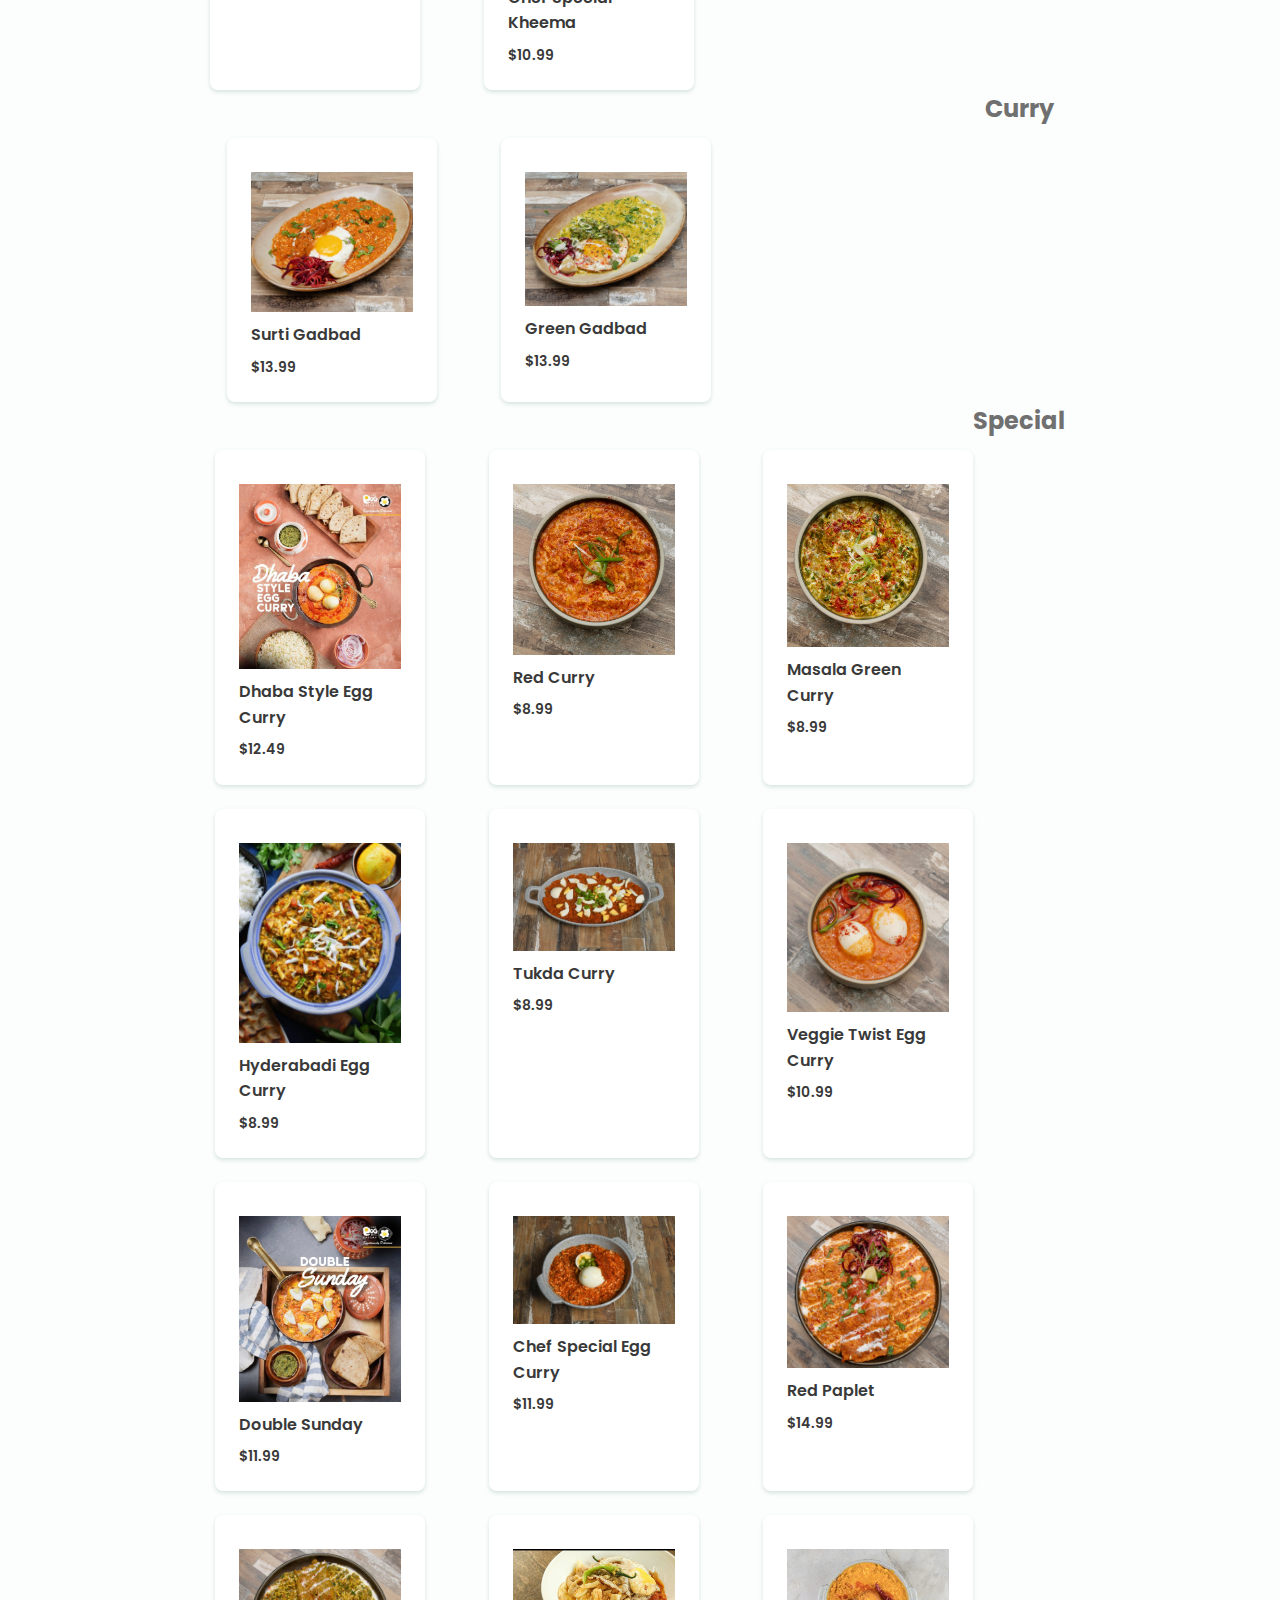
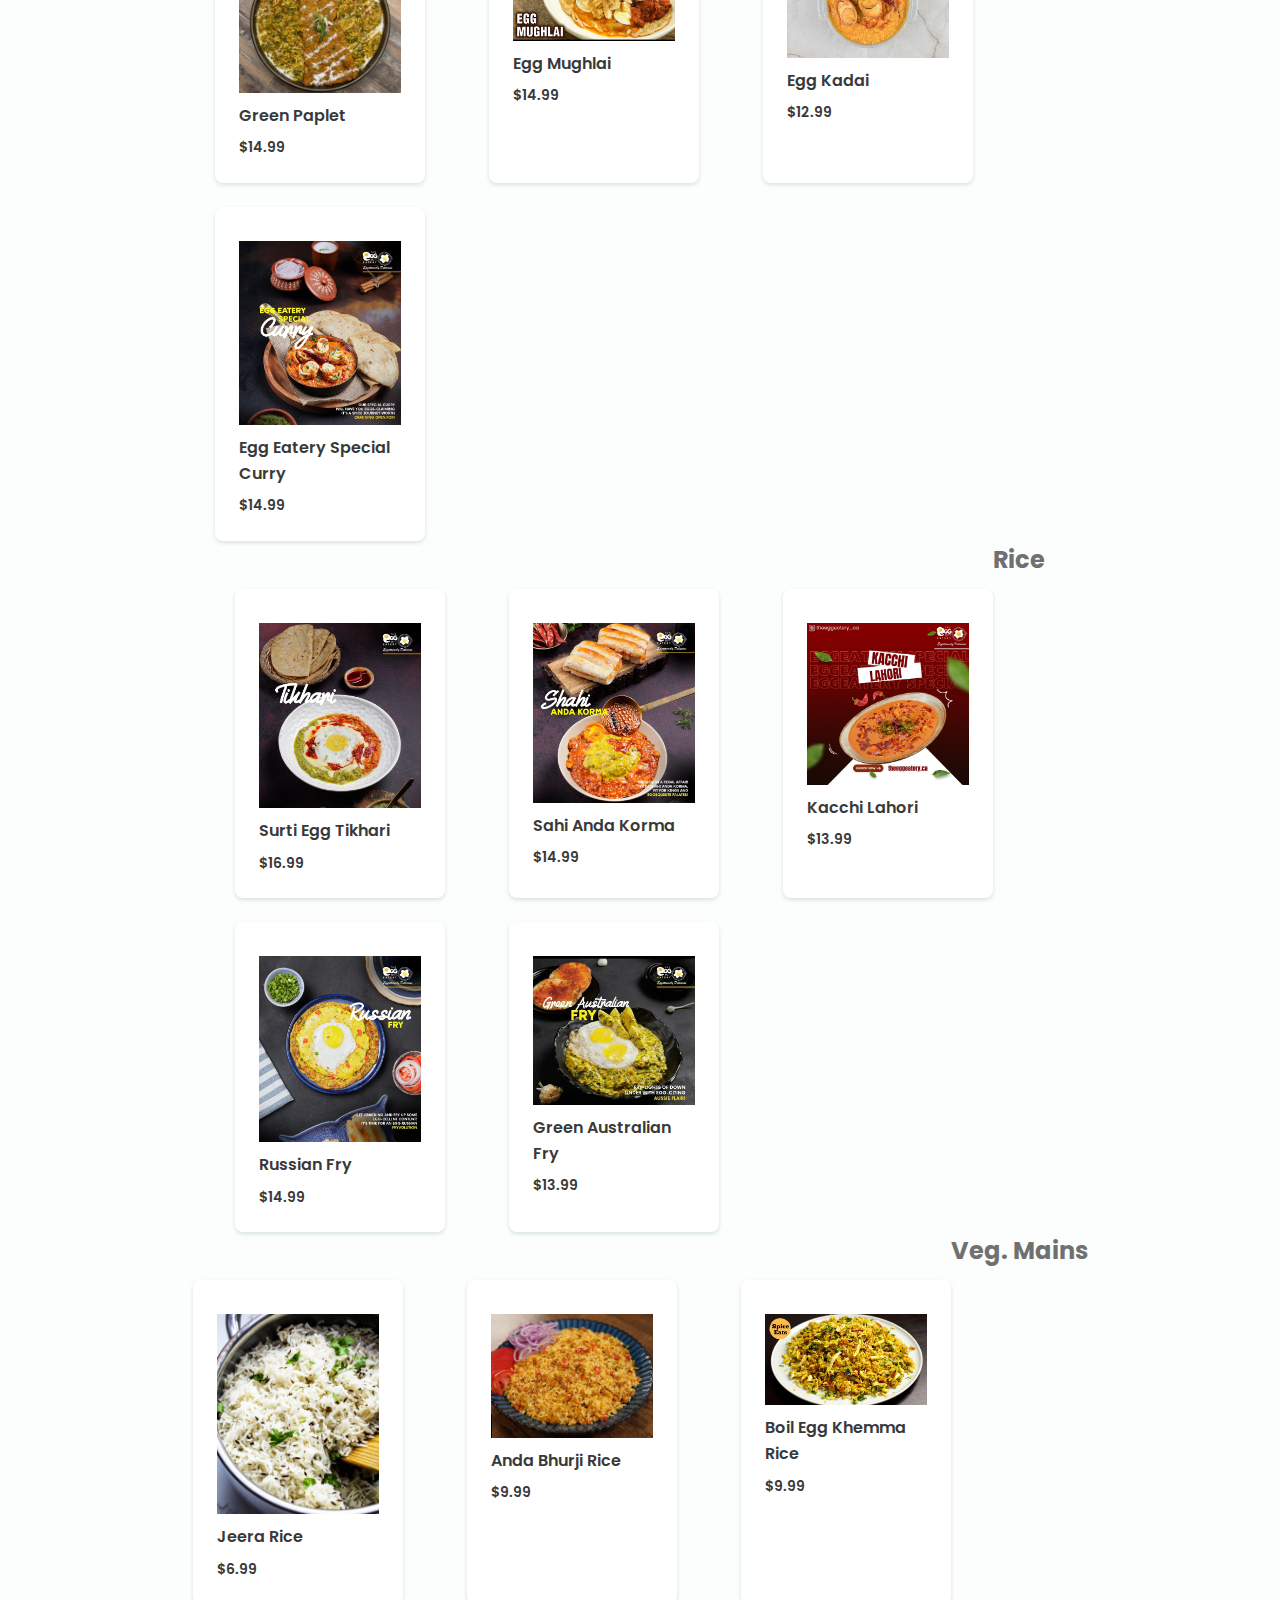
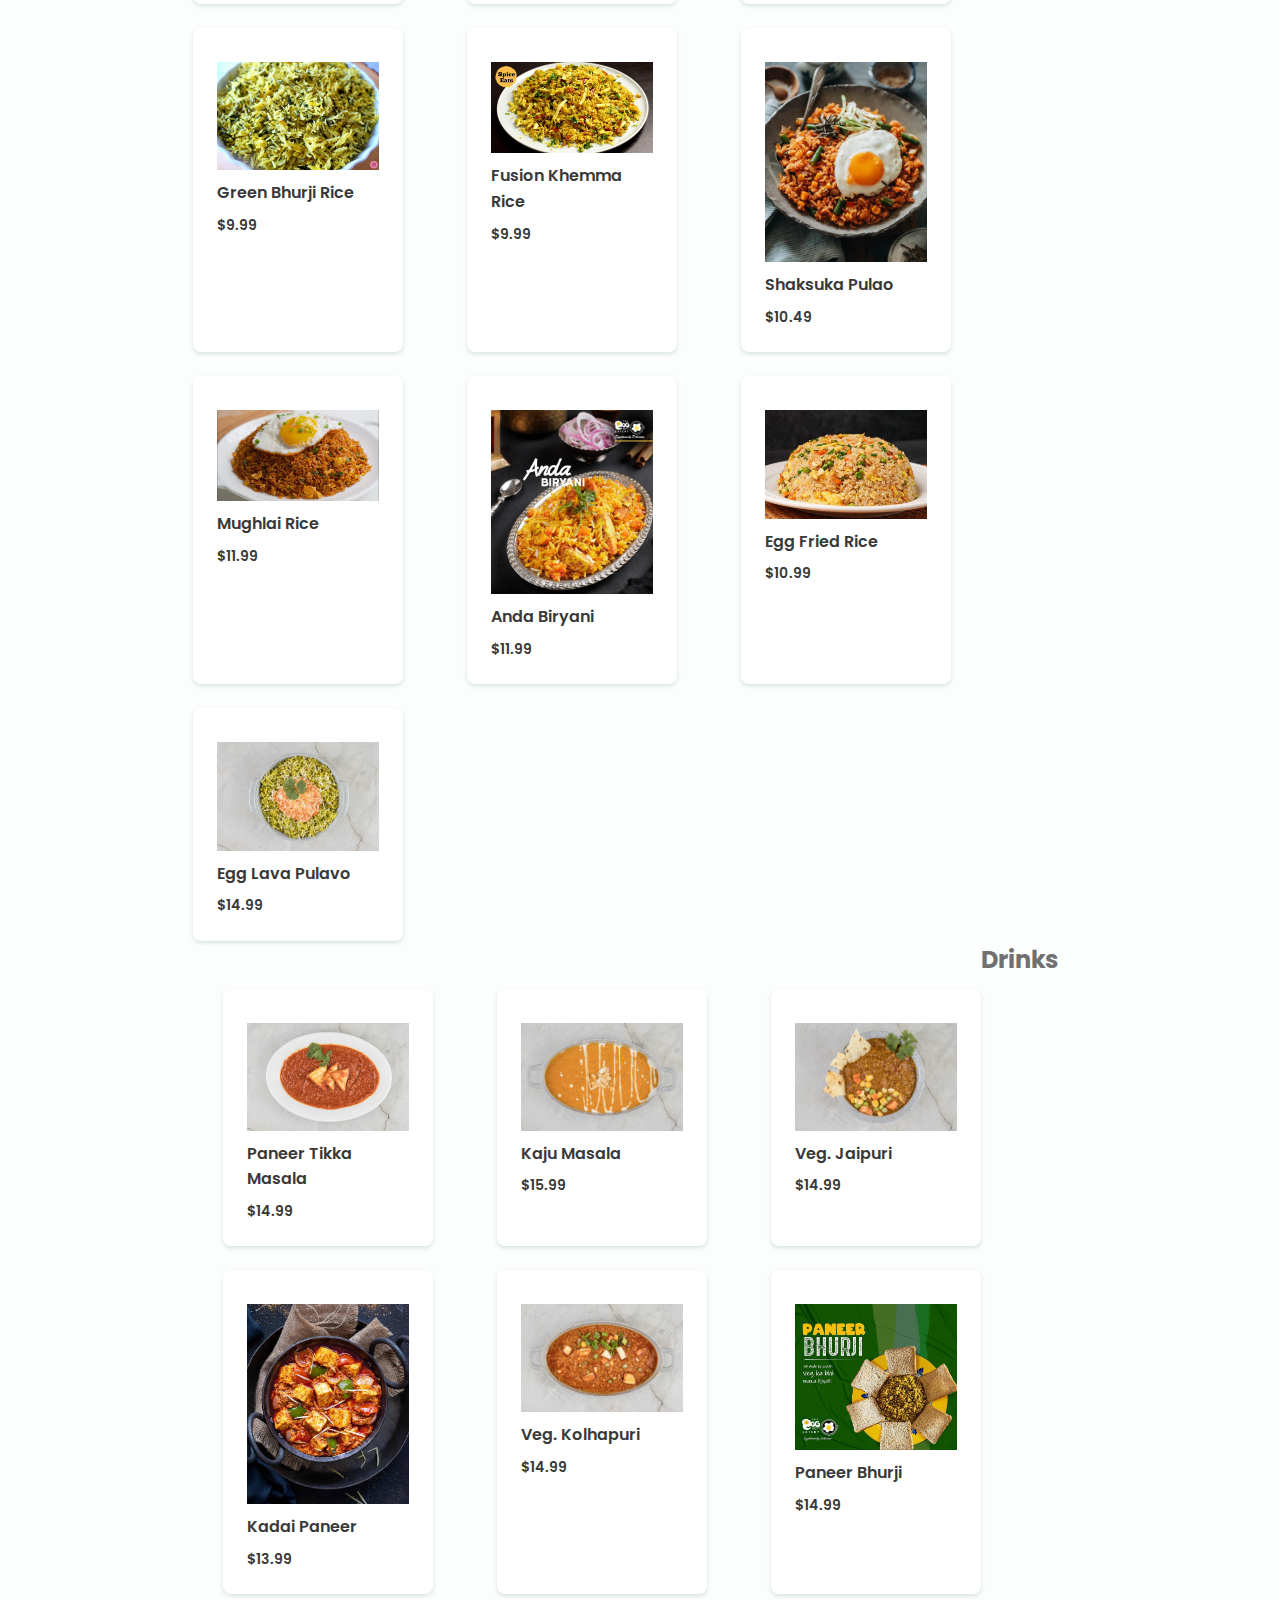
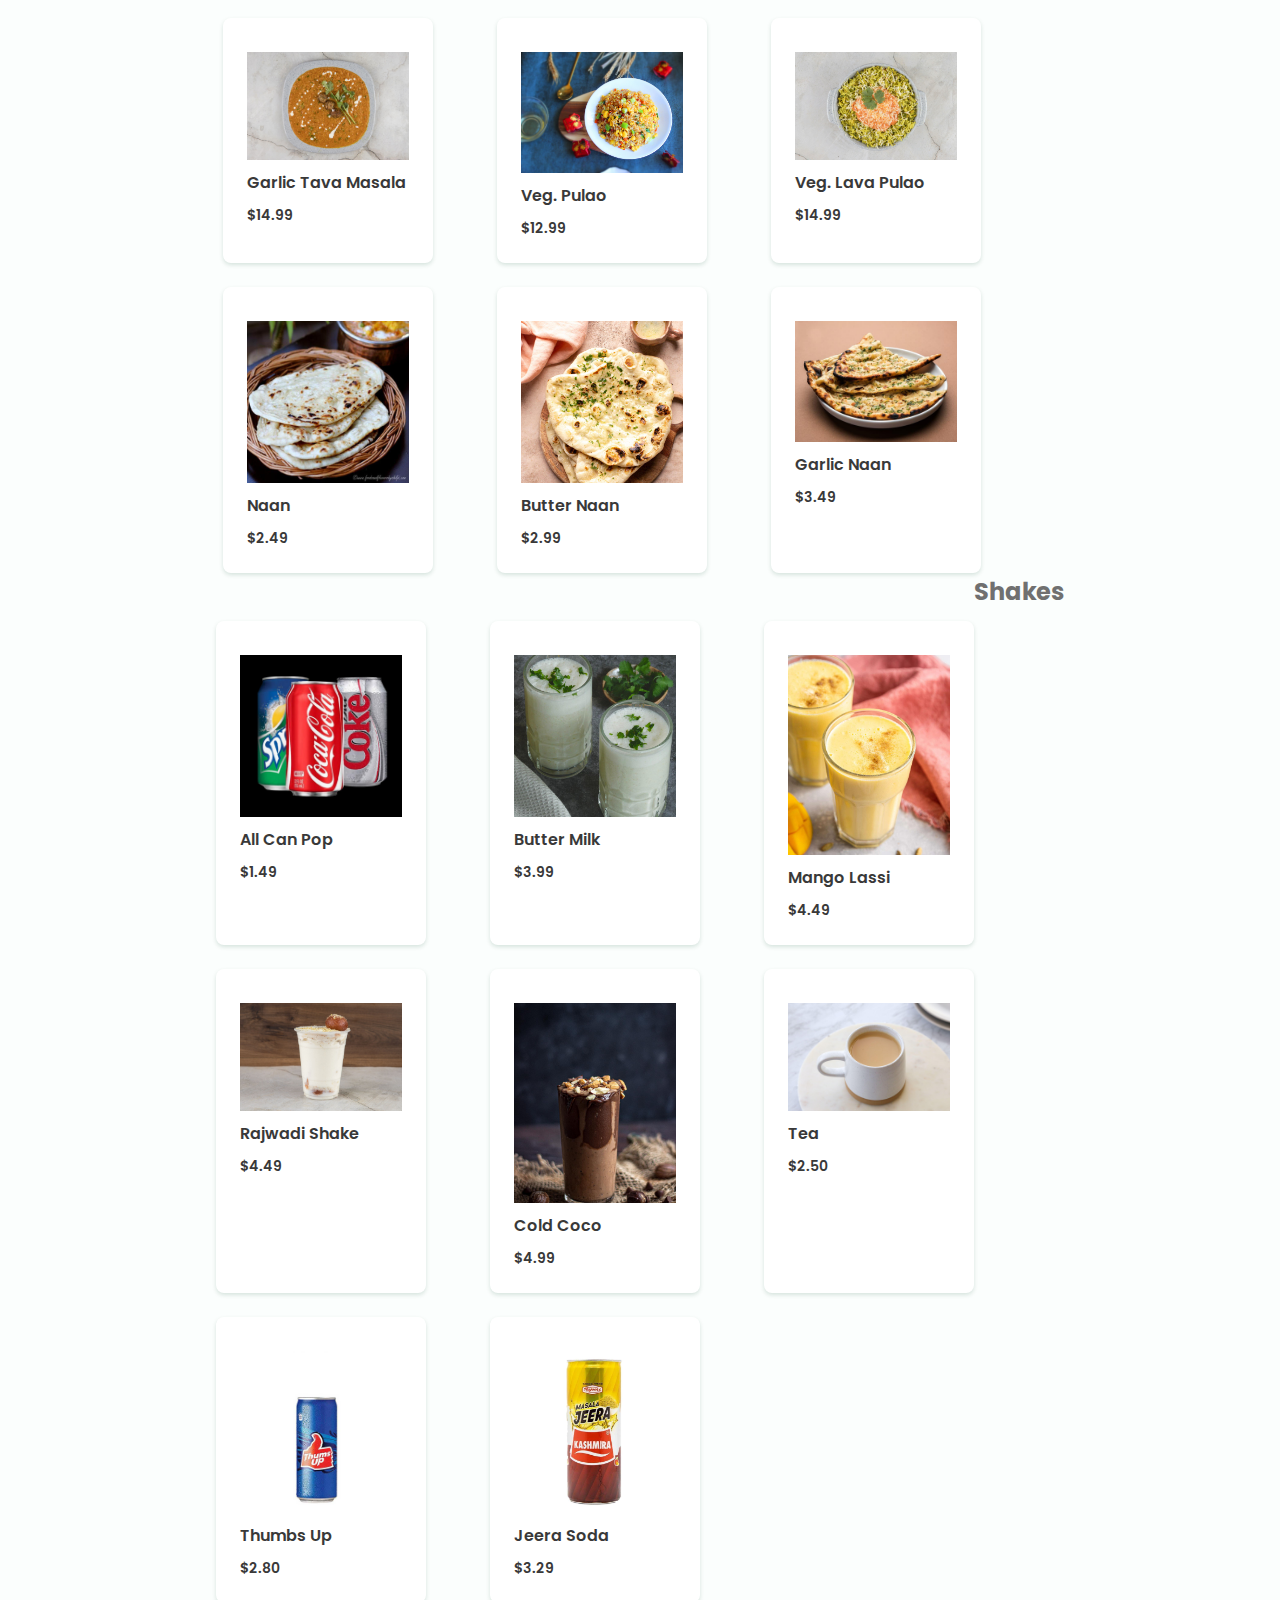
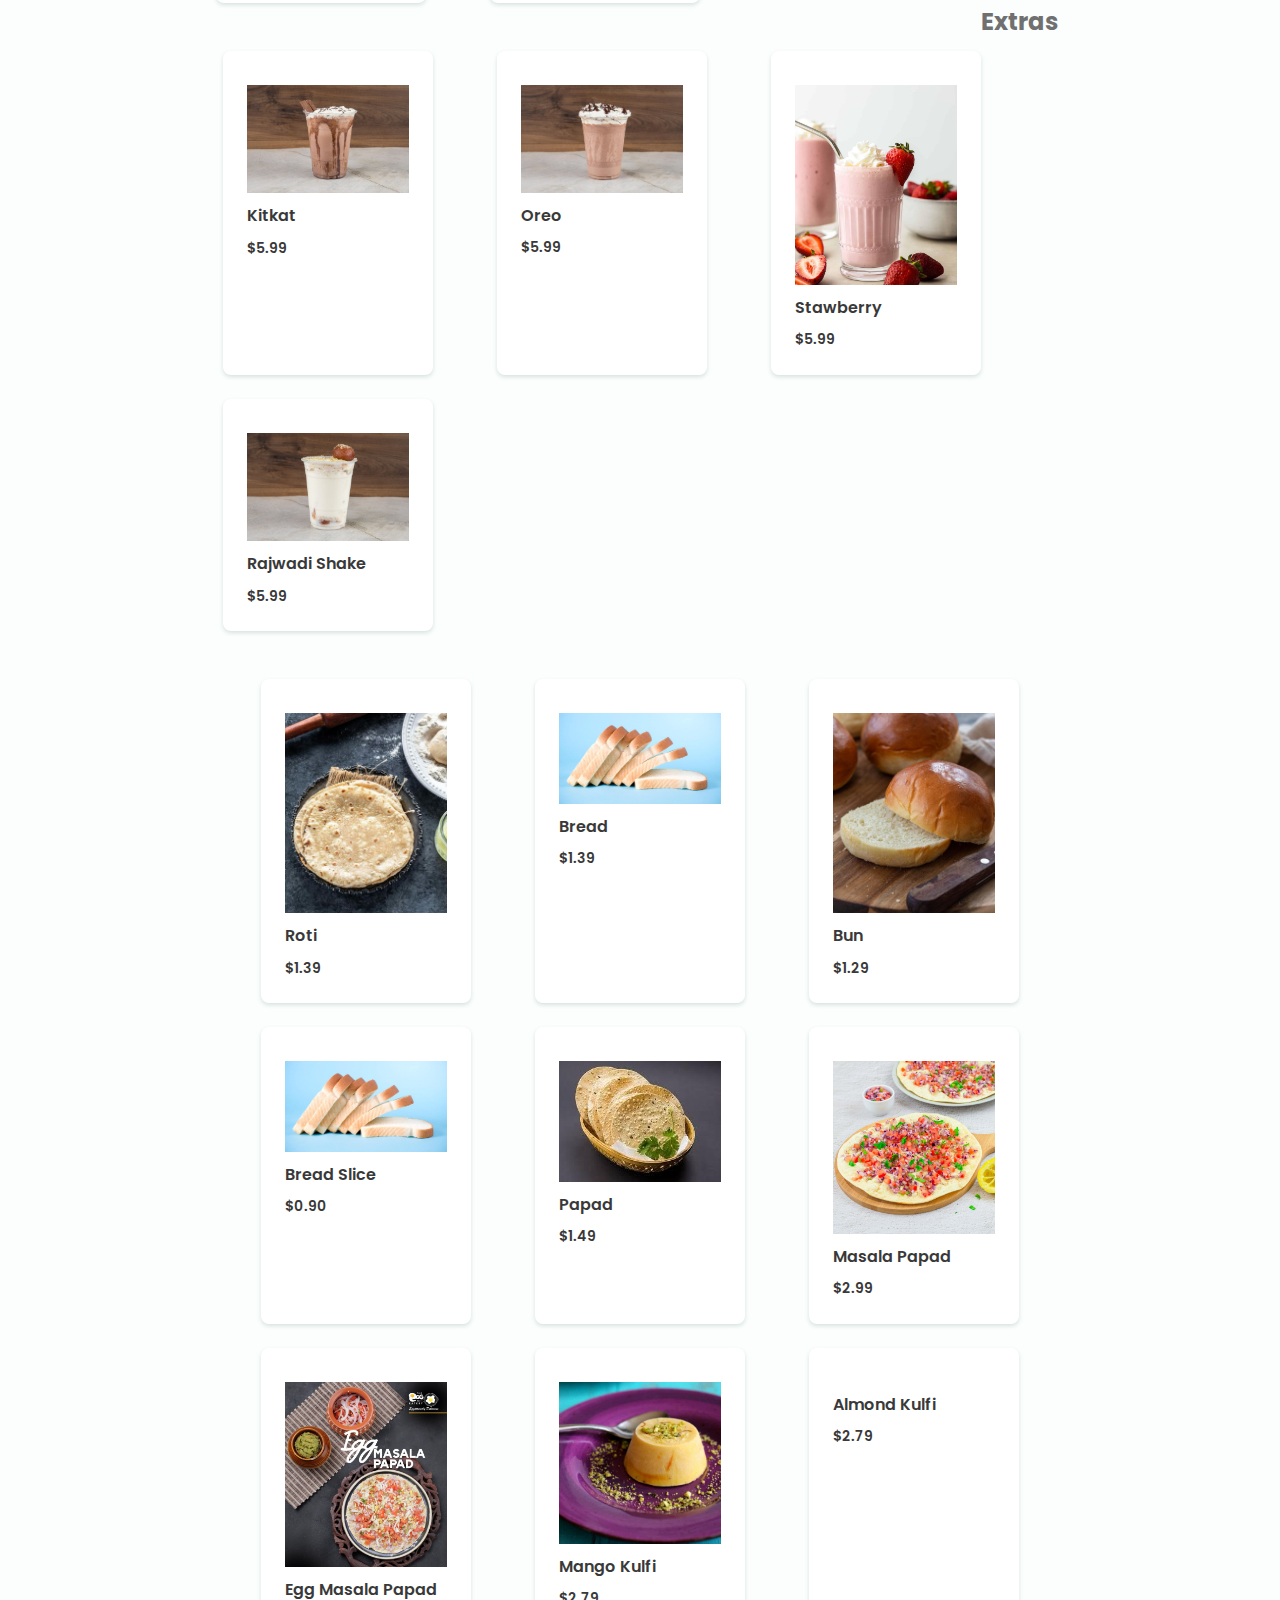
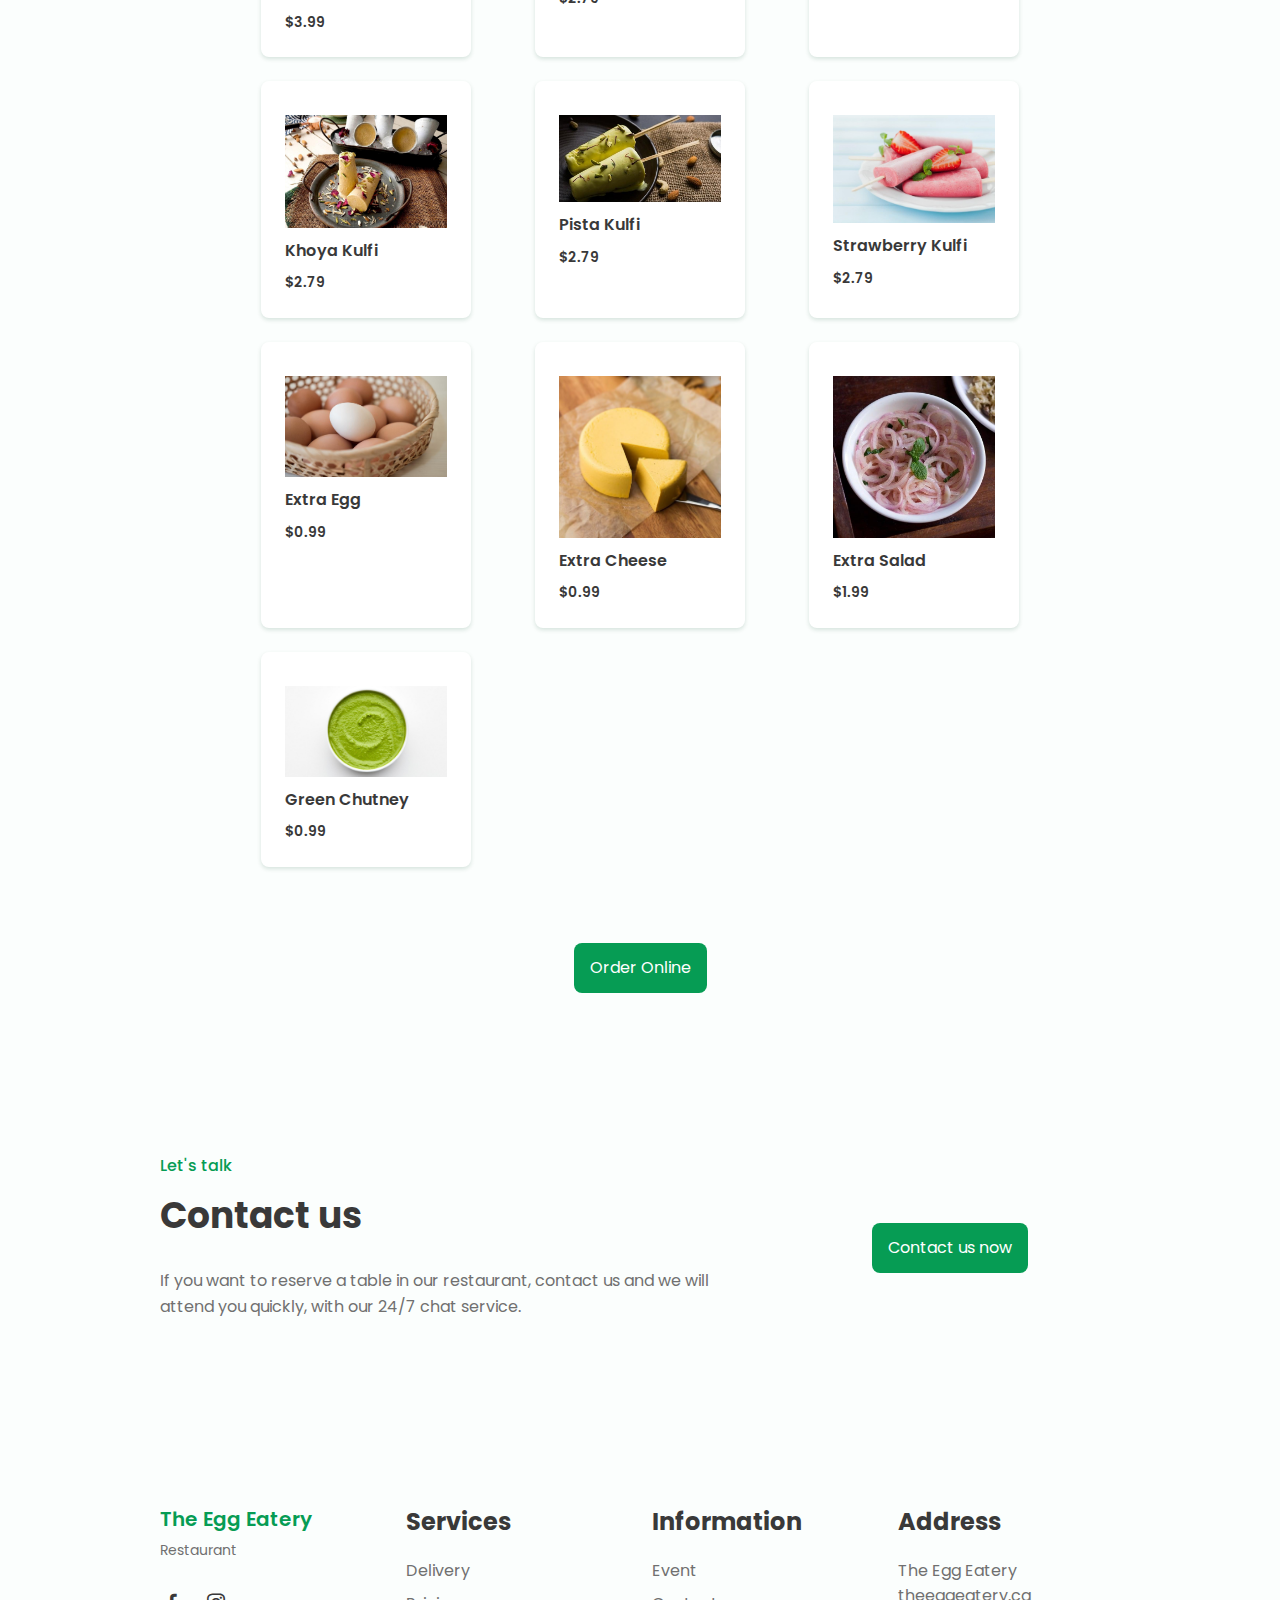
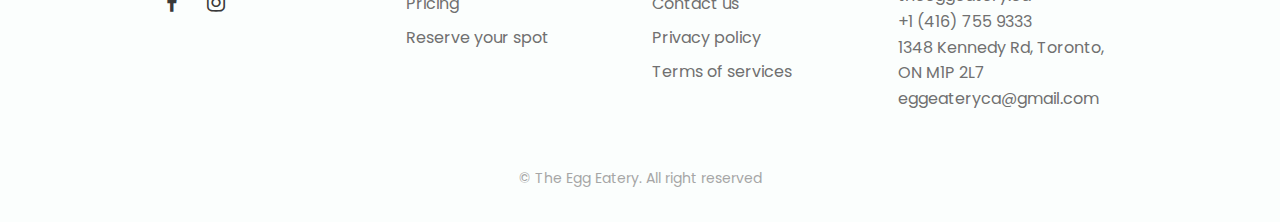
==== commit 0ed7b118: "Update menu.html" ====
--- a/menu.html
+++ b/menu.html
@@ -101,7 +101,11 @@
                         <span class="menu__preci">$6.49</span>
                      </div>
                 </div>
-                <h3>Fry Pe Try</h3>
+	<br>
+<br>                
+	
+	
+	<h2>Fry Pe Try</h2>
 
                 <div class="menu__container bd-grid">
                     <div class="menu__content">
